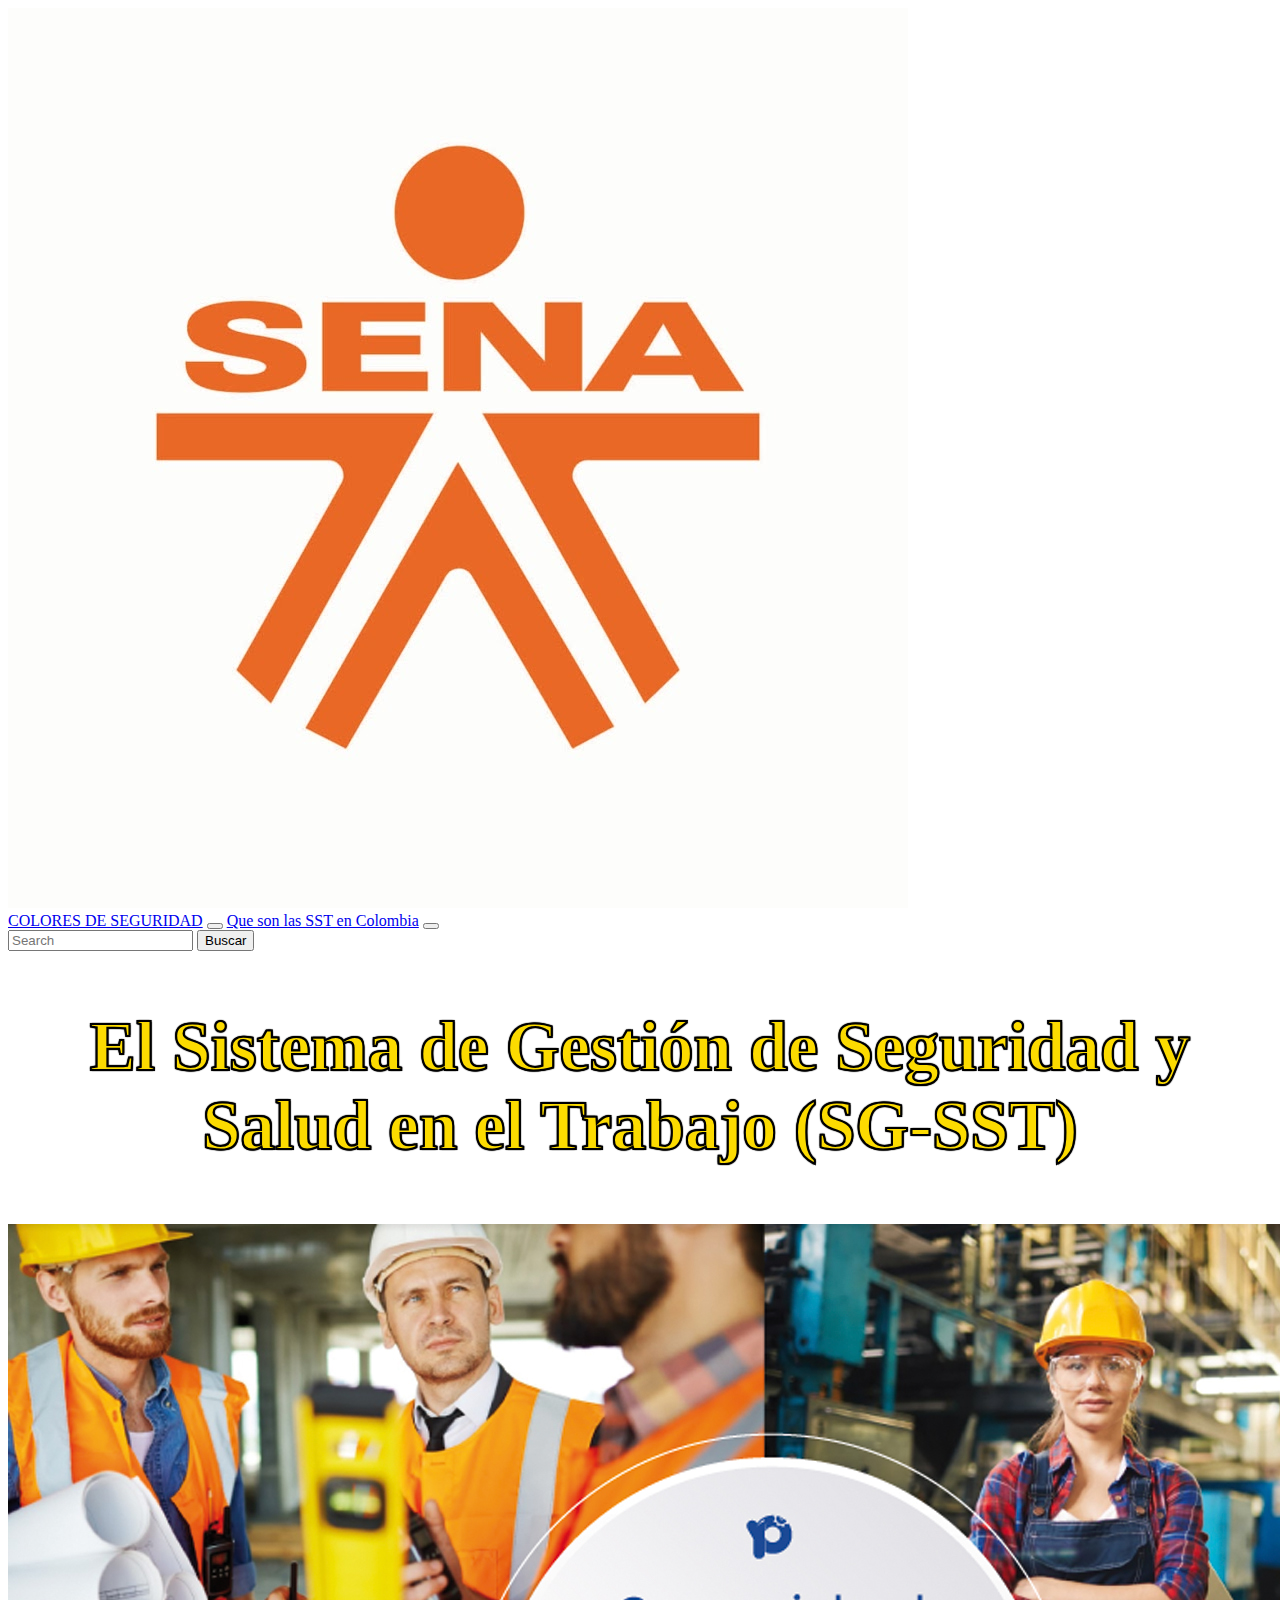
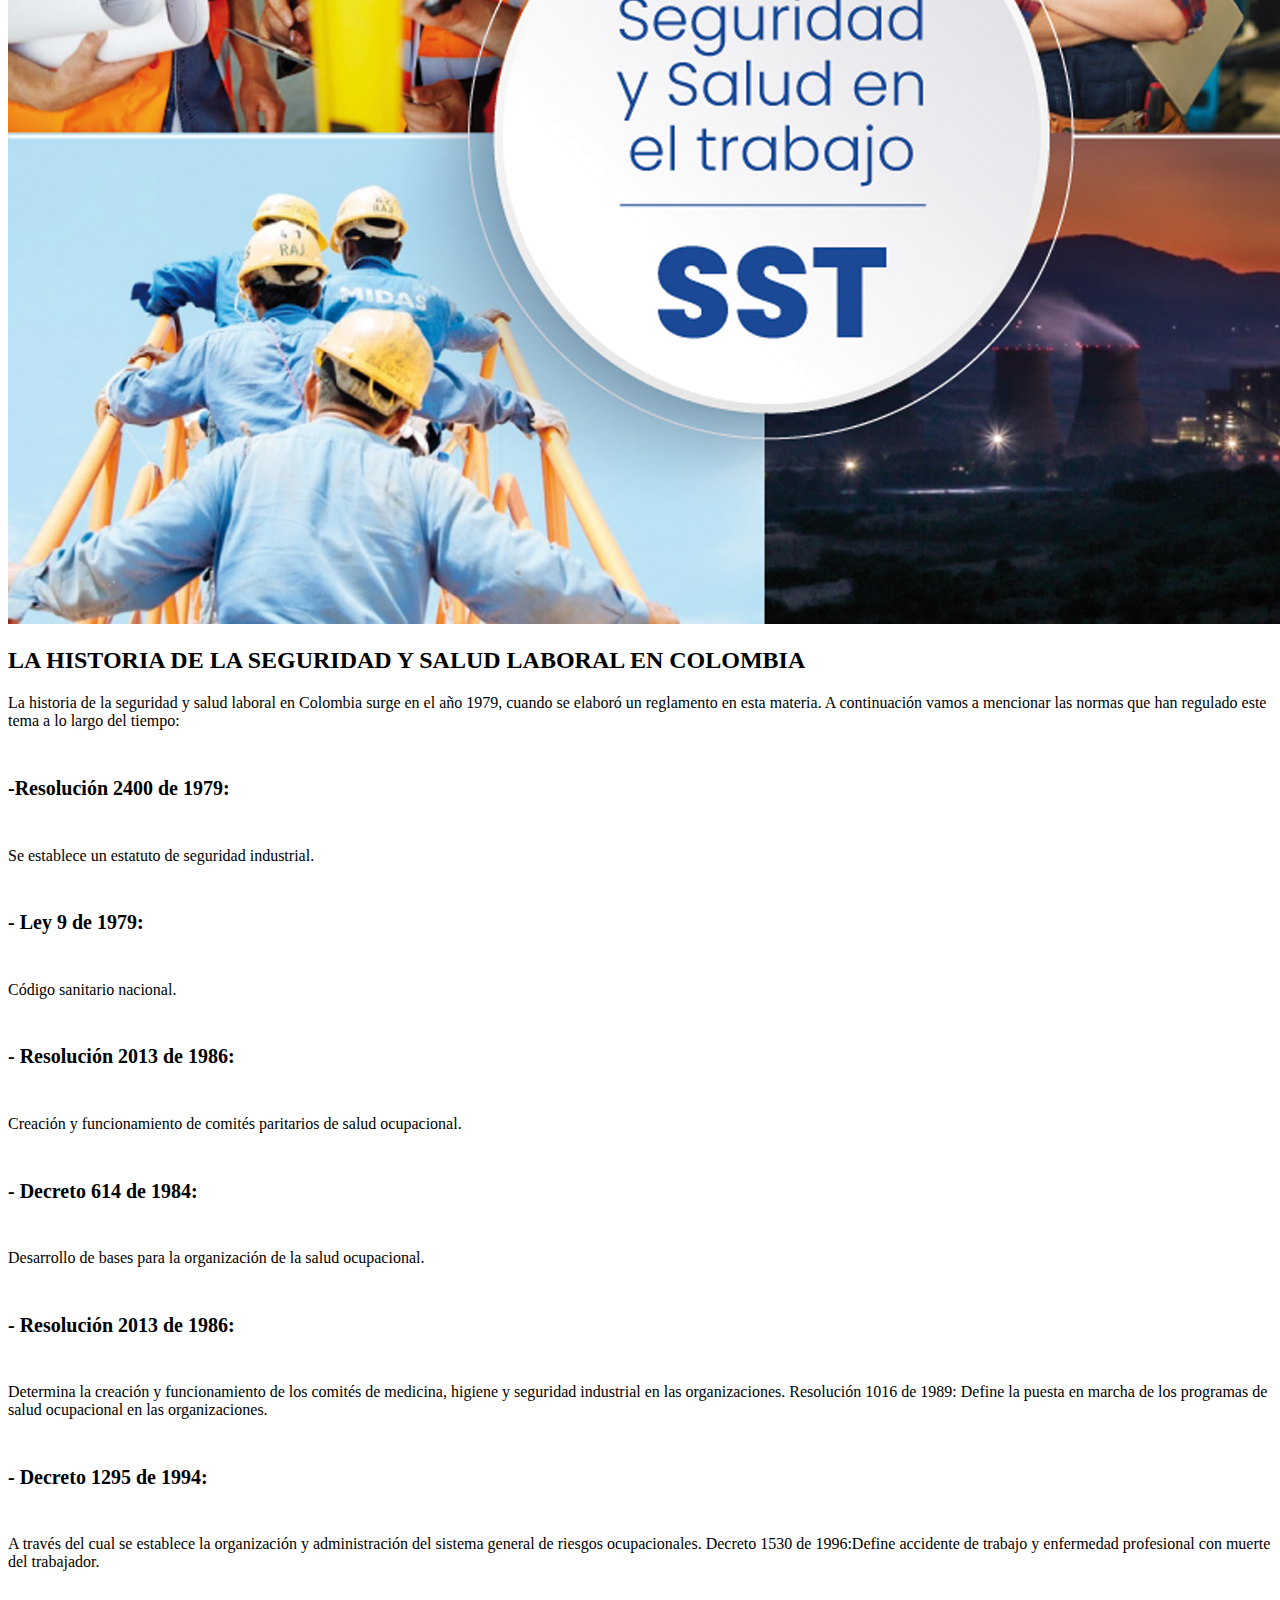
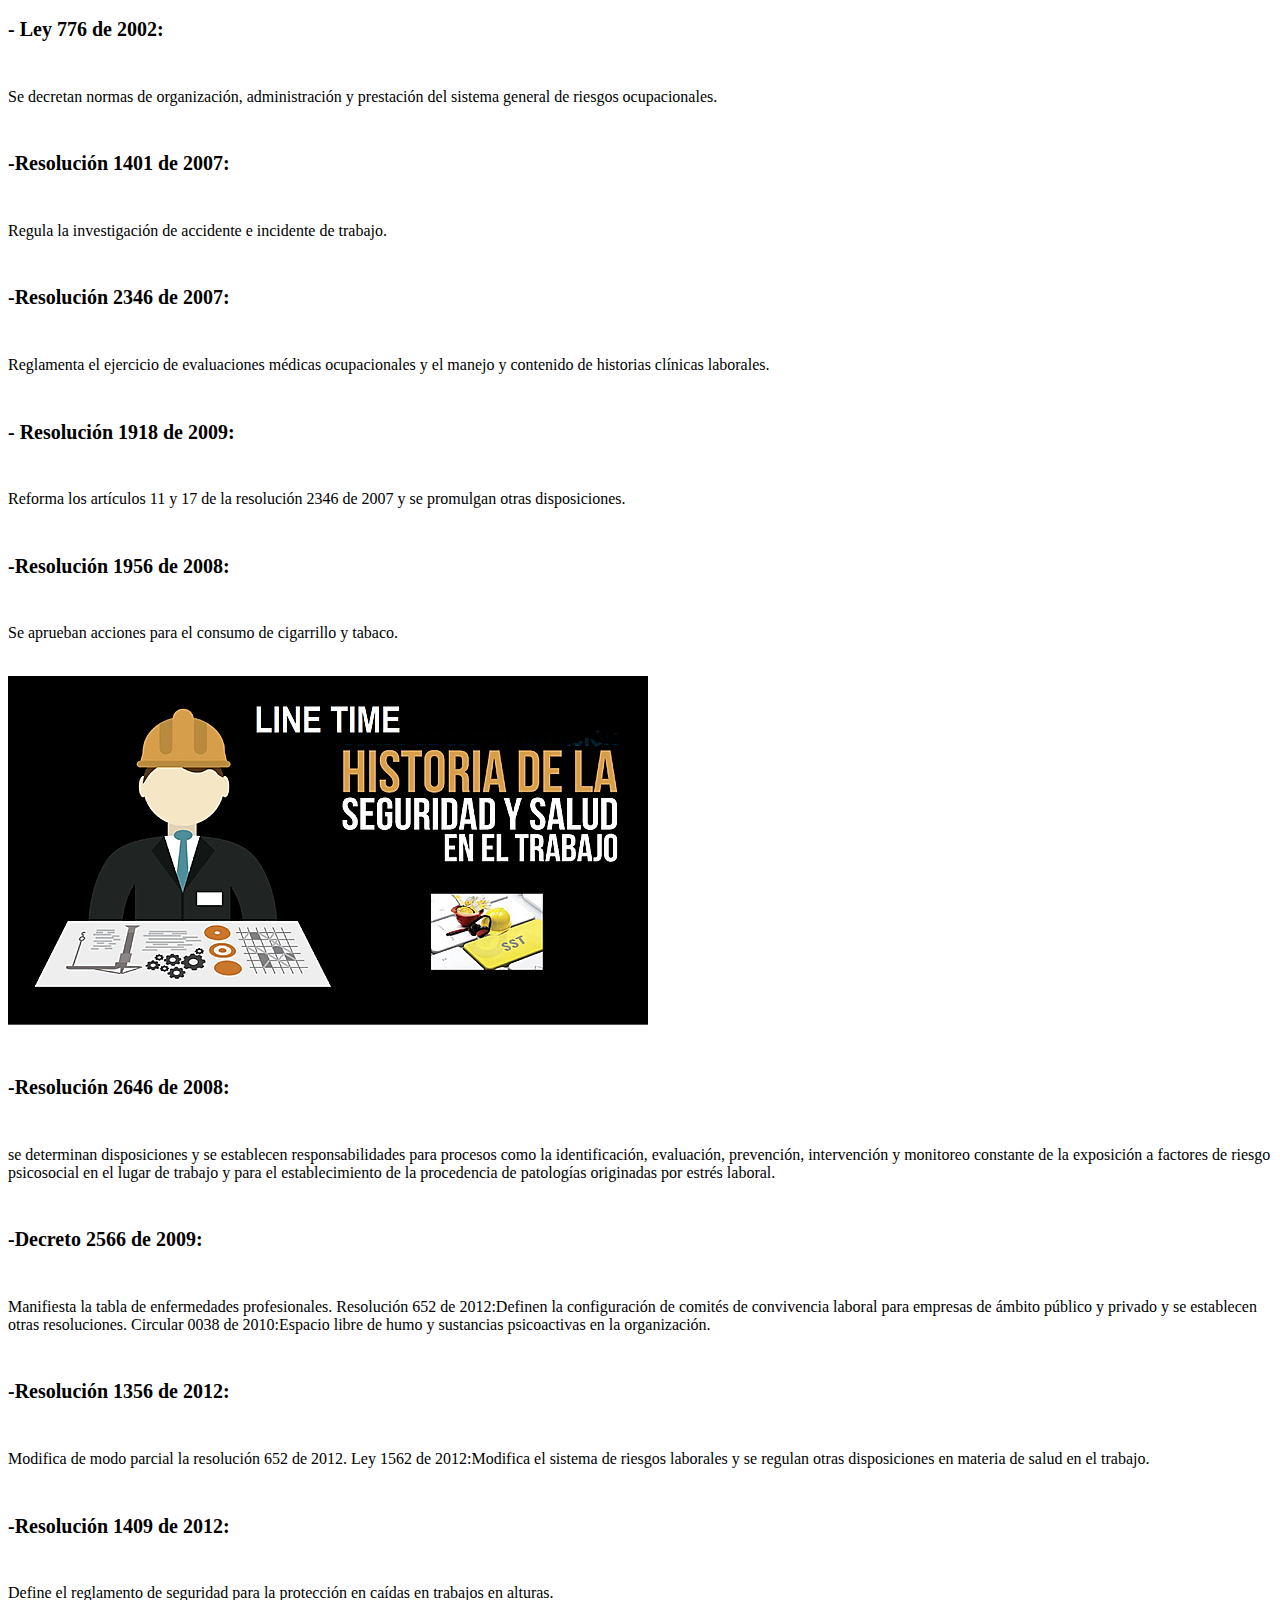
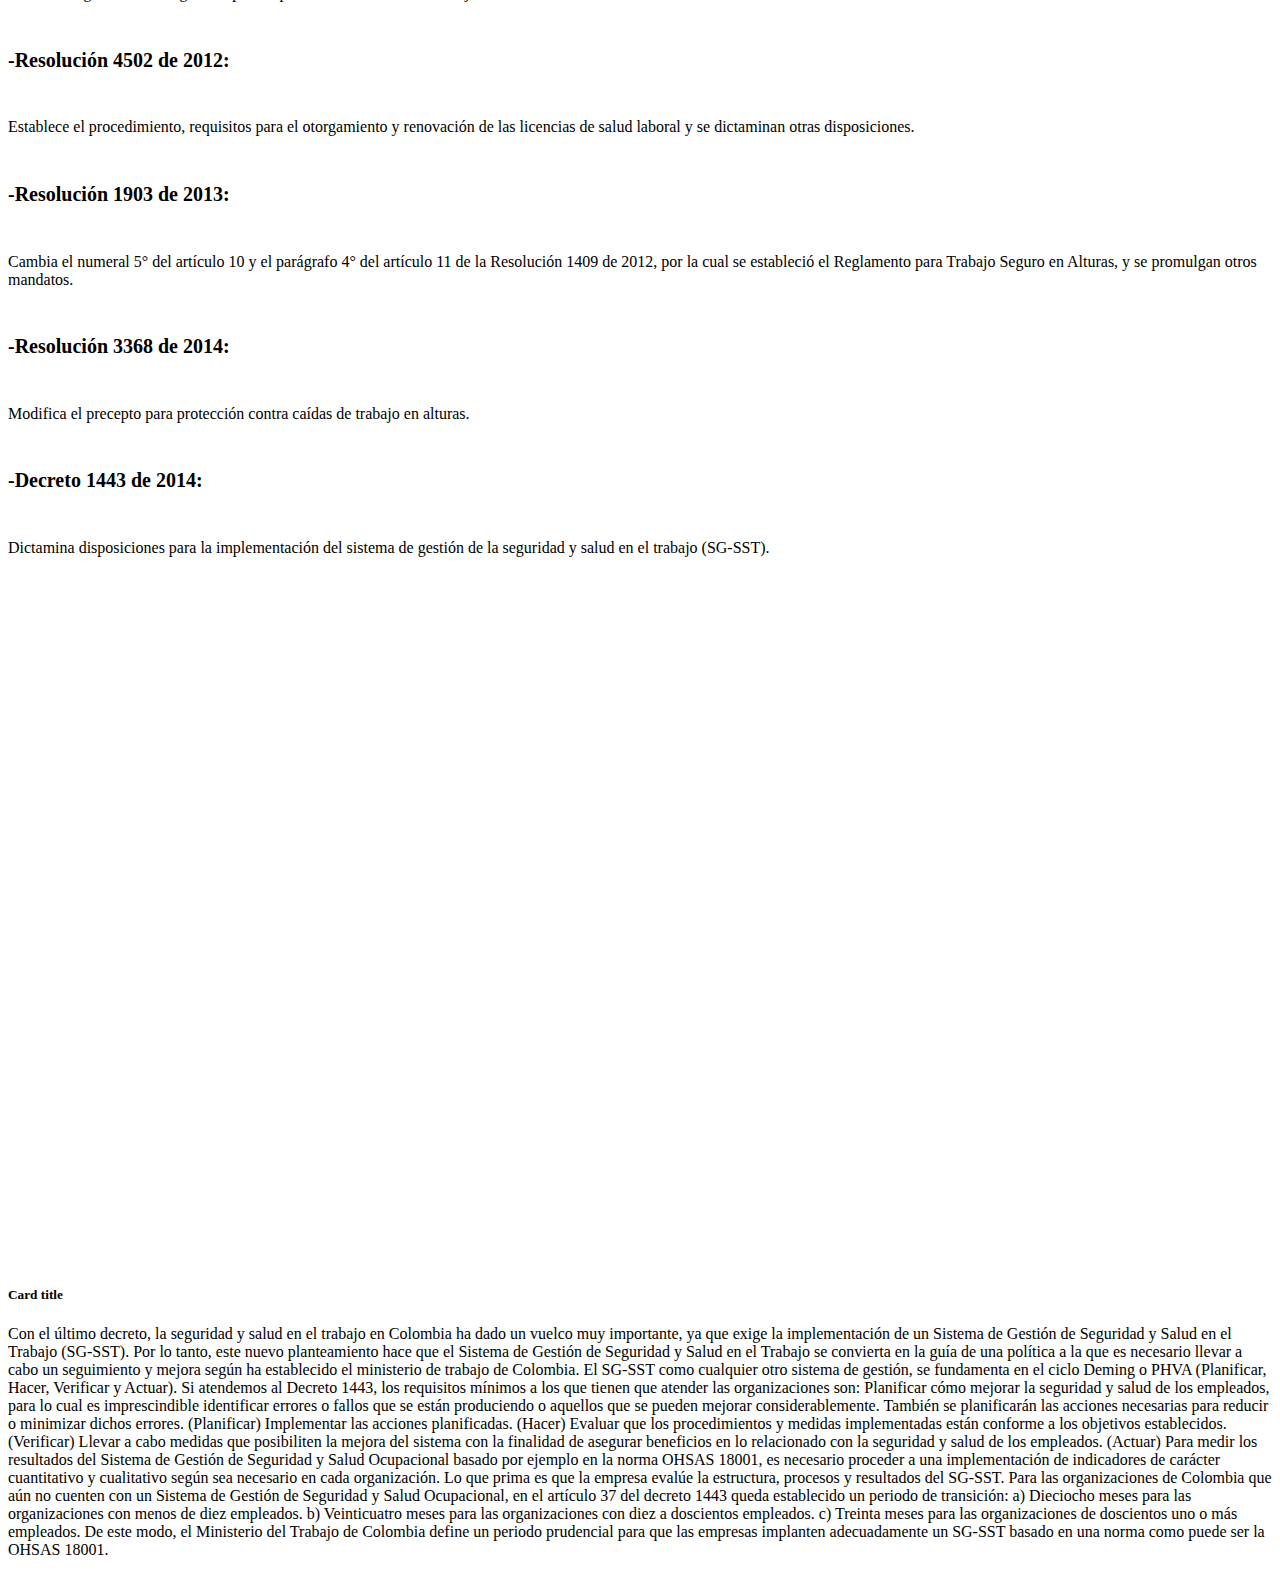
==== index.html @ d96e6778 "transito" ====
<!DOCTYPE html>
<html lang="es">

<head>
    <meta charset="UTF-8">
    <meta http-equiv="X-UA-Compatible" content="IE=edge">
    <meta name="viewport" content="width=device-width, initial-scale=1.0">
    <!-- CSS only -->
    <link href="https://cdn.jsdelivr.net/npm/bootstrap@5.2.2/dist/css/bootstrap.min.css" rel="stylesheet"
        integrity="sha384-Zenh87qX5JnK2Jl0vWa8Ck2rdkQ2Bzep5IDxbcnCeuOxjzrPF/et3URy9Bv1WTRi" crossorigin="anonymous">
    <link rel="stylesheet" href="style.css">
    <title>Document</title>
</head>

<body>
    <div class="container4">
        <nav class="navbar navbar-expand-lg bg-warning text-dark navbar-light">
            <div class="container-fluid">
                <!-- <div class="p-3 mb-8"> -->
                <div class="card" style="width: 5rem;">
                    <img src="./img/sena.jpg" class="card-img-top" alt="...">
                </div>
                <a class="navbar-brand" href="colores.html">COLORES DE SEGURIDAD</a>
                <button class="navbar-toggler" type="button" data-bs-toggle="collapse"
                    data-bs-target="#navbarSupportedContent" aria-controls="navbarSupportedContent"
                    aria-expanded="false" aria-label="Toggle navigation">
                    <span class="navbar-toggler-icon"></span>
                </button>
                <a class="navbar-brand bg" href="sst.html">Que son las SST en Colombia</a>
                <button class="navbar-toggler" type="button" data-bs-toggle="collapse"
                    data-bs-target="#navbarSupportedContent" aria-controls="navbarSupportedContent"
                    aria-expanded="false" aria-label="Toggle navigation">
                    <span class="navbar-toggler-icon"></span>
                </button>

                <form class="d-flex">
                    <input class="form-control me-2" type="search" placeholder="Search" aria-label="Search">
                    <button class="btn btn-outline-success" type="submit">Buscar</button>
                </form>
            </div>
    </div>
    </nav>
    <div class="container bg-light text-dark">
        <div class="container1">
            <h2 class=""> El Sistema de Gestión de Seguridad y Salud en el Trabajo (SG-SST)</h2>
        </div>

        <div class="clearfix">
            <img src="./img/seg.jpg" class="col-md-6 float-md-end mb-3 ms-md-3" alt="...">
            <p class="text-black">
            <h2 class=""> LA HISTORIA DE LA SEGURIDAD Y SALUD LABORAL EN COLOMBIA</h2>
            La historia de la seguridad y salud laboral en Colombia surge en el año 1979, cuando
            se elaboró un reglamento en esta materia. A continuación vamos a mencionar las
            normas que han regulado este tema a lo largo del tiempo:
            </p>
            <h6 class="text-danger " style="font-size: 20px;"> -Resolución 2400 de 1979: </h6>Se establece un
            estatuto de seguridad industrial.
            <h6 class="text-danger" style="font-size: 20px;">- Ley 9 de 1979:</h6> Código sanitario nacional.
            <h6 class="text-danger" style="font-size: 20px;">- Resolución 2013 de 1986:</h6> Creación y
            funcionamiento de comités paritarios de salud
            ocupacional.
            <h6 class="text-danger" style="font-size: 20px;">- Decreto 614 de 1984:</h6> Desarrollo de bases para la
            organización de la salud
            ocupacional.
            <h6 class="text-danger" style="font-size: 20px;">- Resolución 2013 de 1986:</h6> Determina la creación y
            funcionamiento de los comités de
            medicina, higiene y seguridad industrial en las organizaciones.
            Resolución 1016 de 1989: Define la puesta en marcha de los programas de salud
            ocupacional en las organizaciones.
            <h6 class="text-danger" style="font-size: 20px;">- Decreto 1295 de 1994: </h6>A través del cual se
            establece la organización y
            administración del sistema general de riesgos ocupacionales.
            Decreto 1530 de 1996:Define accidente de trabajo y enfermedad profesional con muerte
            del trabajador.
            <h6 class="text-danger" style="font-size: 20px;">- Ley 776 de 2002:</h6> Se decretan normas de
            organización, administración y prestación
            del
            sistema general de riesgos ocupacionales.
            <h6 class="text-danger" style="font-size: 20px;">-Resolución 1401 de 2007:</h6>Regula la investigación
            de accidente e incidente de
            trabajo.
            <h6 class="text-danger" style="font-size: 20px;">-Resolución 2346 de 2007:</h6>Reglamenta el ejercicio
            de evaluaciones médicas
            ocupacionales y el manejo y contenido de historias clínicas laborales.
            <h6 class="text-danger" style="font-size: 20px;">- Resolución 1918 de 2009:</h6>Reforma los artículos 11
            y 17 de la resolución 2346 de
            2007
            y se promulgan otras disposiciones.
            <h6 class="text-danger" style="font-size: 20px;">-Resolución 1956 de 2008: </h6>Se aprueban acciones
            para el consumo de cigarrillo y
            tabaco.<br><br>
            <p class="text-center">
                <img src="./img/lele.png">
            </p>
            <h6 class="text-danger" style="font-size: 20px;">-Resolución 2646 de 2008: </h6>se determinan
            disposiciones y se establecen
            responsabilidades para procesos como la identificación, evaluación, prevención,
            intervención y monitoreo constante de la exposición a factores de riesgo
            psicosocial
            en el lugar de trabajo y para el establecimiento de la procedencia de patologías
            originadas por estrés laboral.
            <h6 class="text-danger" style="font-size: 20px;">-Decreto 2566 de 2009:</h6> Manifiesta la tabla de
            enfermedades profesionales.
            Resolución 652 de 2012:Definen la configuración de comités de convivencia
            laboral
            para empresas de ámbito público y privado y se establecen otras resoluciones.
            Circular 0038 de 2010:Espacio libre de humo y sustancias psicoactivas en la
            organización.
            <h6 class="text-danger" style="font-size: 20px;">-Resolución 1356 de 2012:</h6>Modifica de modo parcial
            la resolución 652 de 2012.
            Ley 1562 de 2012:Modifica el sistema de riesgos laborales y se regulan otras
            disposiciones en materia de salud en el trabajo.
            <h6 class="text-danger" style="font-size: 20px;">-Resolución 1409 de 2012:</h6>Define el reglamento de
            seguridad para la protección en
            caídas en trabajos en alturas.
            <h6 class="text-danger" style="font-size: 20px;">-Resolución 4502 de 2012:</h6> Establece el
            procedimiento, requisitos para el
            otorgamiento
            y renovación de las licencias de salud laboral y se dictaminan otras
            disposiciones.
            <h6 class="text-danger" style="font-size: 20px;">-Resolución 1903 de 2013:</h6>Cambia el numeral 5° del
            artículo 10 y el parágrafo 4°
            del
            artículo 11 de la Resolución 1409 de 2012, por la cual se estableció el
            Reglamento
            para Trabajo Seguro en Alturas, y se promulgan otros mandatos.
            <h6 class="text-danger" style="font-size: 20px;">-Resolución 3368 de 2014:</h6>Modifica el precepto para
            protección contra caídas de
            trabajo en alturas.
            <h6 class="text-danger" style="font-size: 20px;">-Decreto 1443 de 2014:</h6> Dictamina disposiciones
            para la implementación del
            sistema de
            gestión de la seguridad y salud en el trabajo (SG-SST).
            </p>
        </div>
        <div class="card mb-3">
            <iframe width="1223" height="688" src="https://www.youtube.com/embed/Axtyg1NqQ50" title="Vídeotutorial: Historia de la seguridad y salud en el trabajo en Colombia." frameborder="0" allow="accelerometer; autoplay; clipboard-write; encrypted-media; gyroscope; picture-in-picture" allowfullscreen></iframe> 
            <div class="card-body">
                <h5 class="card-title">Card title</h5>
                <p class="card-text">Con el último decreto, la seguridad y salud en el trabajo en Colombia ha dado
                    un vuelco muy importante, ya que exige la implementación de un Sistema de Gestión de Seguridad y
                    Salud en el Trabajo (SG-SST). Por lo tanto, este nuevo planteamiento hace que el Sistema de
                    Gestión de Seguridad y Salud en el Trabajo se convierta en la guía de una política a la que es
                    necesario llevar a cabo un seguimiento y mejora según ha establecido el ministerio de trabajo de
                    Colombia.

                    El SG-SST como cualquier otro sistema de gestión, se fundamenta en el ciclo Deming o PHVA
                    (Planificar, Hacer, Verificar y Actuar). Si atendemos al Decreto 1443, los requisitos mínimos a
                    los que tienen que atender las organizaciones son:

                    Planificar cómo mejorar la seguridad y salud de los empleados, para lo cual es imprescindible
                    identificar errores o fallos que se están produciendo o aquellos que se pueden mejorar
                    considerablemente. También se planificarán las acciones necesarias para reducir o minimizar
                    dichos errores. (Planificar)
                    Implementar las acciones planificadas. (Hacer)
                    Evaluar que los procedimientos y medidas implementadas están conforme a los objetivos
                    establecidos. (Verificar)
                    Llevar a cabo medidas que posibiliten la mejora del sistema con la finalidad de asegurar
                    beneficios en lo relacionado con la seguridad y salud de los empleados. (Actuar)
                    Para medir los resultados del Sistema de Gestión de Seguridad y Salud Ocupacional basado por
                    ejemplo en la norma OHSAS 18001, es necesario proceder a una implementación de indicadores de
                    carácter cuantitativo y cualitativo según sea necesario en cada organización. Lo que prima es
                    que la empresa evalúe la estructura, procesos y resultados del SG-SST.

                    Para las organizaciones de Colombia que aún no cuenten con un Sistema de Gestión de Seguridad y
                    Salud Ocupacional, en el artículo 37 del decreto 1443 queda establecido un periodo de
                    transición:

                    a) Dieciocho meses para las organizaciones con menos de diez empleados.
                    b) Veinticuatro meses para las organizaciones con diez a doscientos empleados.
                    c) Treinta meses para las organizaciones de doscientos uno o más empleados.
                    De este modo, el Ministerio del Trabajo de Colombia define un periodo prudencial para que las
                    empresas implanten adecuadamente un SG-SST basado en una norma como puede ser la OHSAS 18001.
                </p>
                <p class="card-text"></p>
            </div>
        </div>

    </div>
 

    <!-- JavaScript Bundle with Popper -->
    <script src="https://cdn.jsdelivr.net/npm/bootstrap@5.2.2/dist/js/bootstrap.bundle.min.js"
        integrity="sha384-OERcA2EqjJCMA+/3y+gxIOqMEjwtxJY7qPCqsdltbNJuaOe923+mo//f6V8Qbsw3"
        crossorigin="anonymous"></script>
</body>

</html>
---- style.css ----
.container1{
    text-align: center;
    color: #FCDB00;
    font-family: impact;
    font-size: 46px;
    text-shadow: -1px -1px 1px #000, 1px 1px 1px #000, -1px 1px 1px #000, 1px -1px 1px #000;
    -webkit-text-fill-color: #FCDB00;
    -webkit-text-stroke: 2px black; 
}
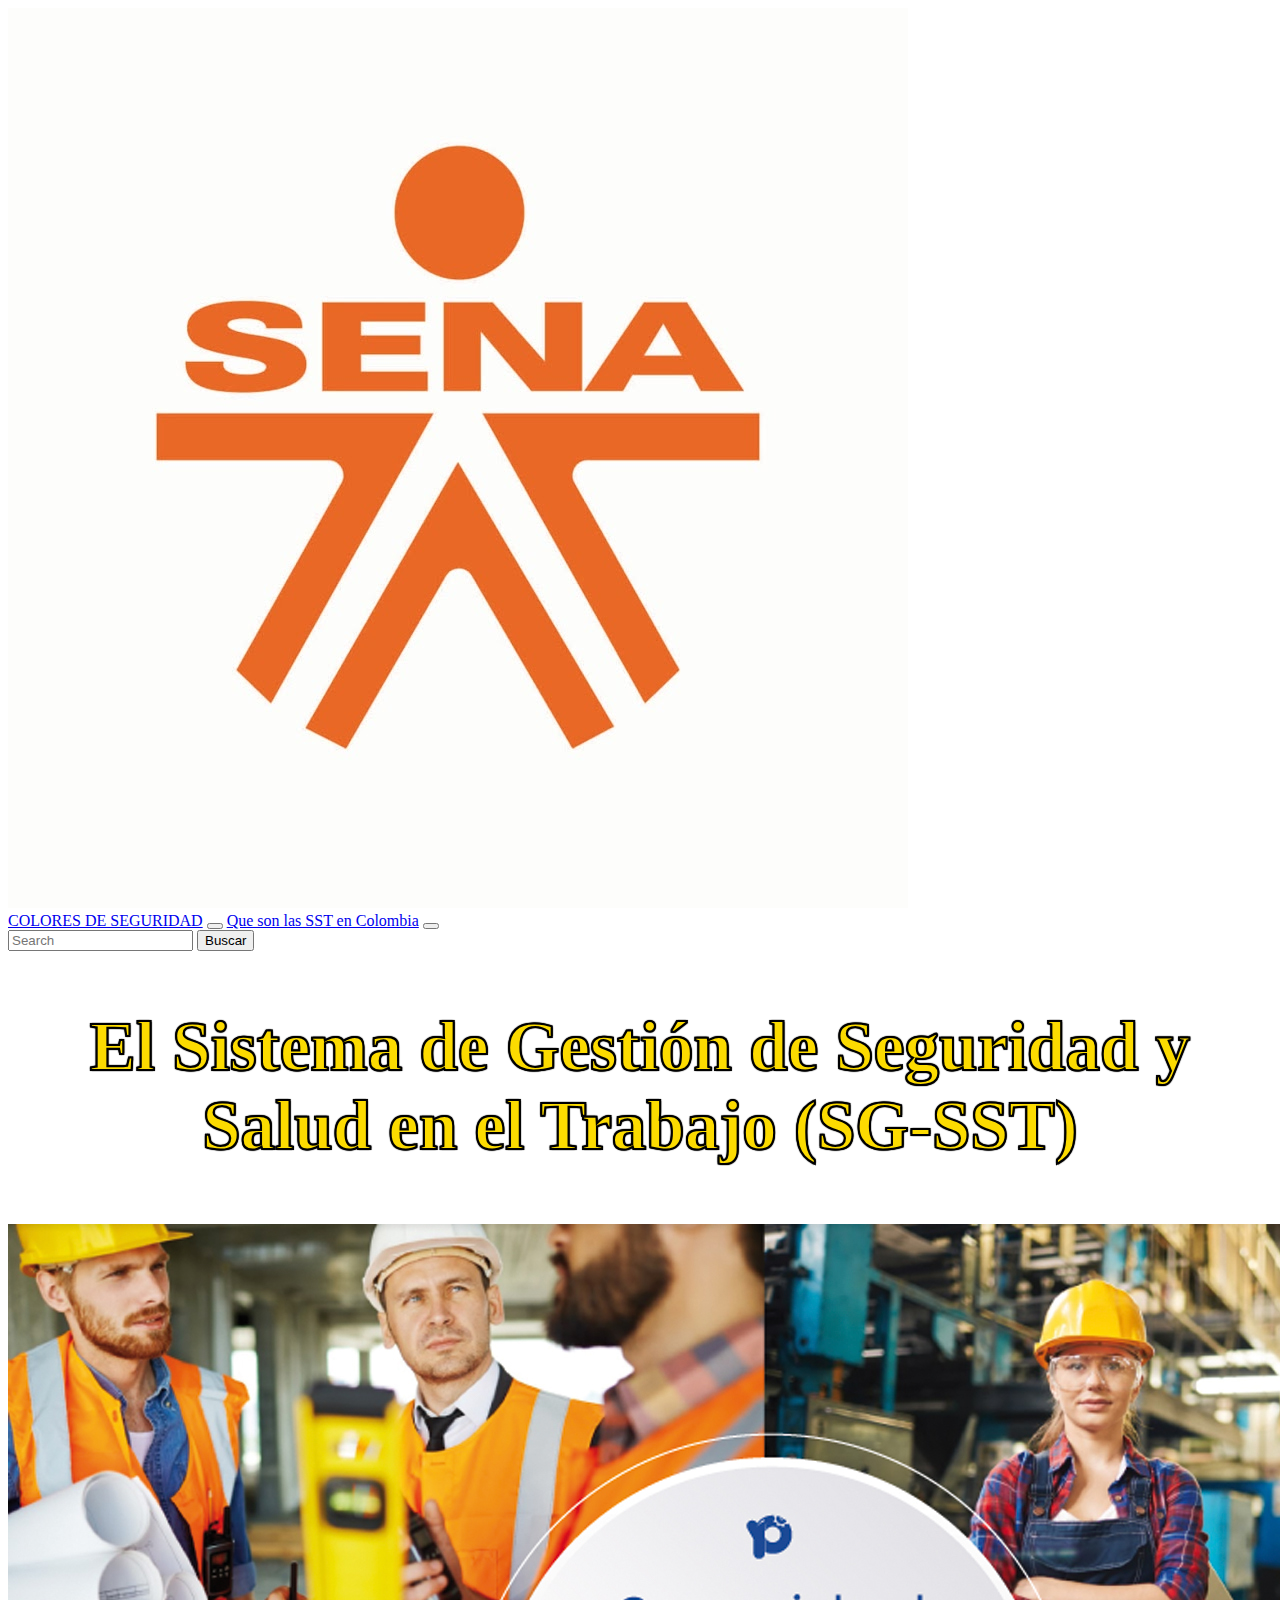
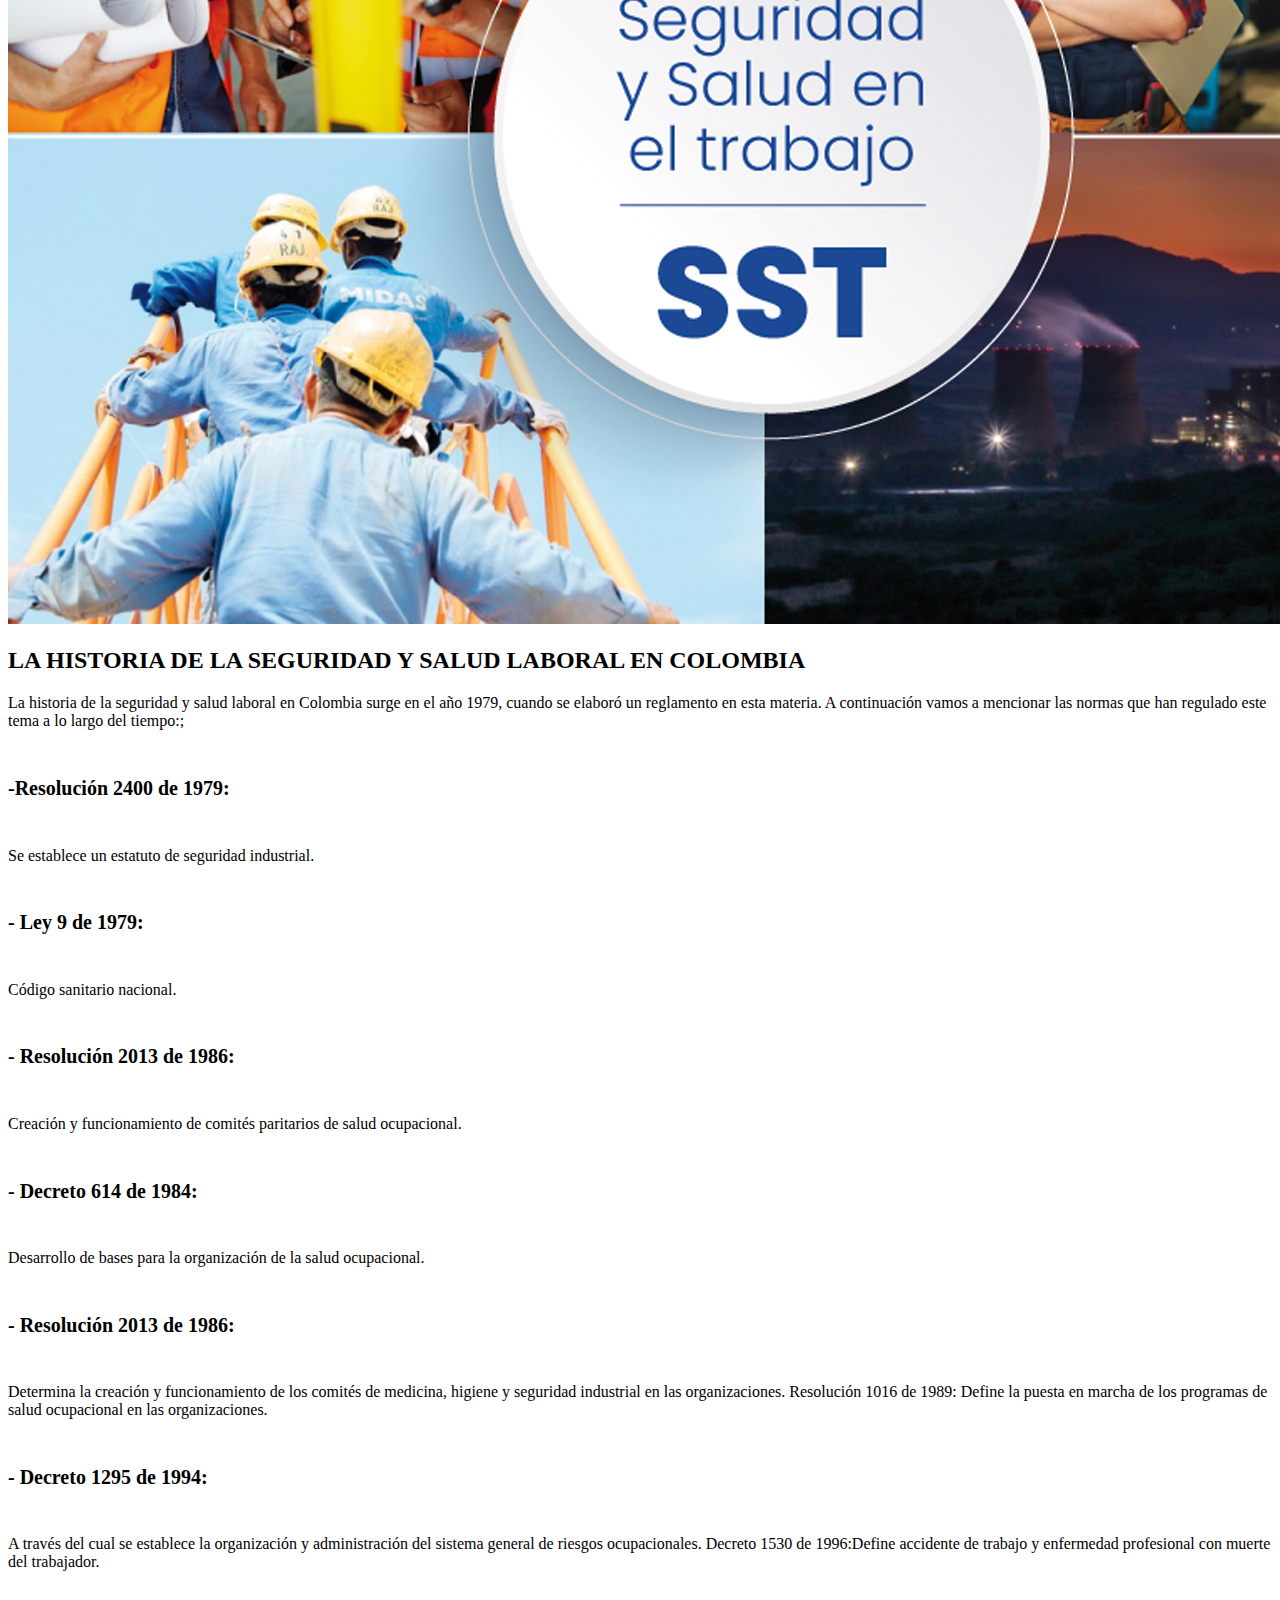
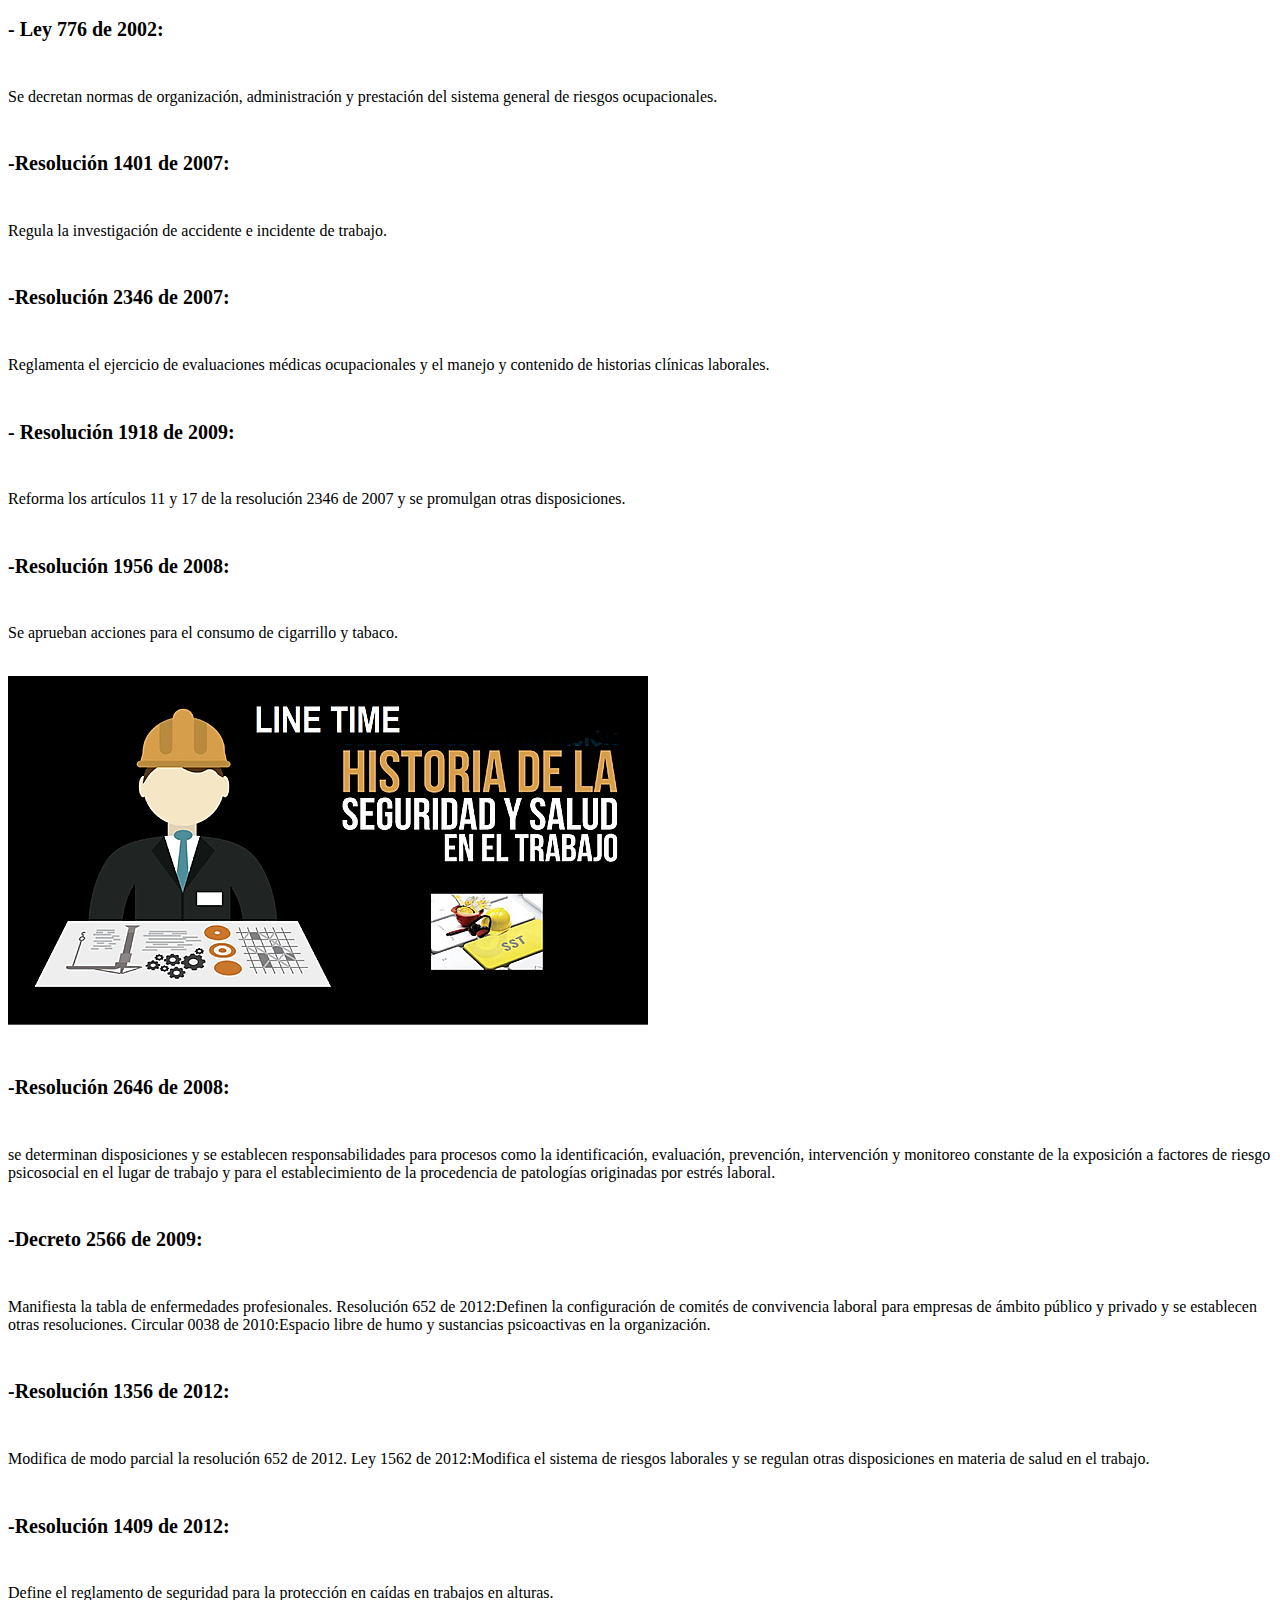
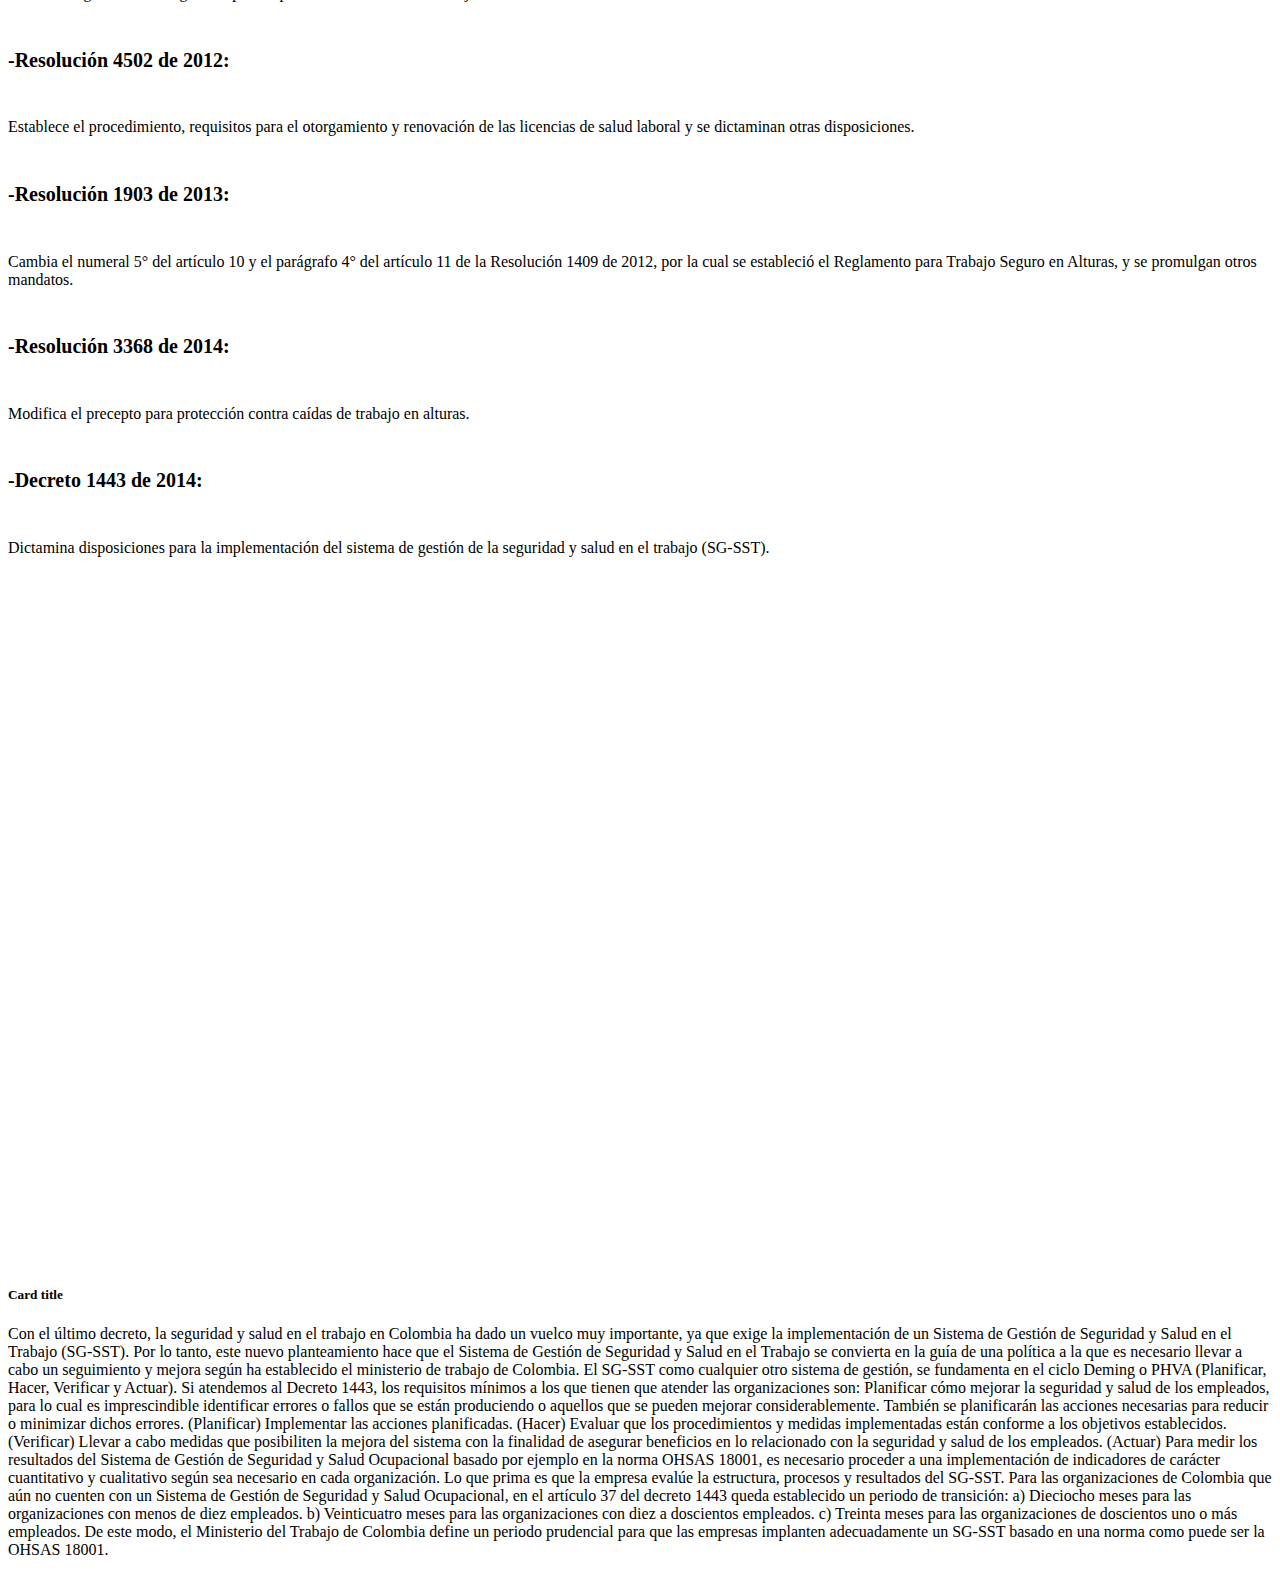
==== commit 5ae39394: "mensaje" ====
--- a/index.html
+++ b/index.html
@@ -51,7 +51,7 @@
             <h2 class=""> LA HISTORIA DE LA SEGURIDAD Y SALUD LABORAL EN COLOMBIA</h2>
             La historia de la seguridad y salud laboral en Colombia surge en el año 1979, cuando
             se elaboró un reglamento en esta materia. A continuación vamos a mencionar las
-            normas que han regulado este tema a lo largo del tiempo:
+            normas que han regulado este tema a lo largo del tiempo:;
             </p>
             <h6 class="text-danger " style="font-size: 20px;"> -Resolución 2400 de 1979: </h6>Se establece un
             estatuto de seguridad industrial.
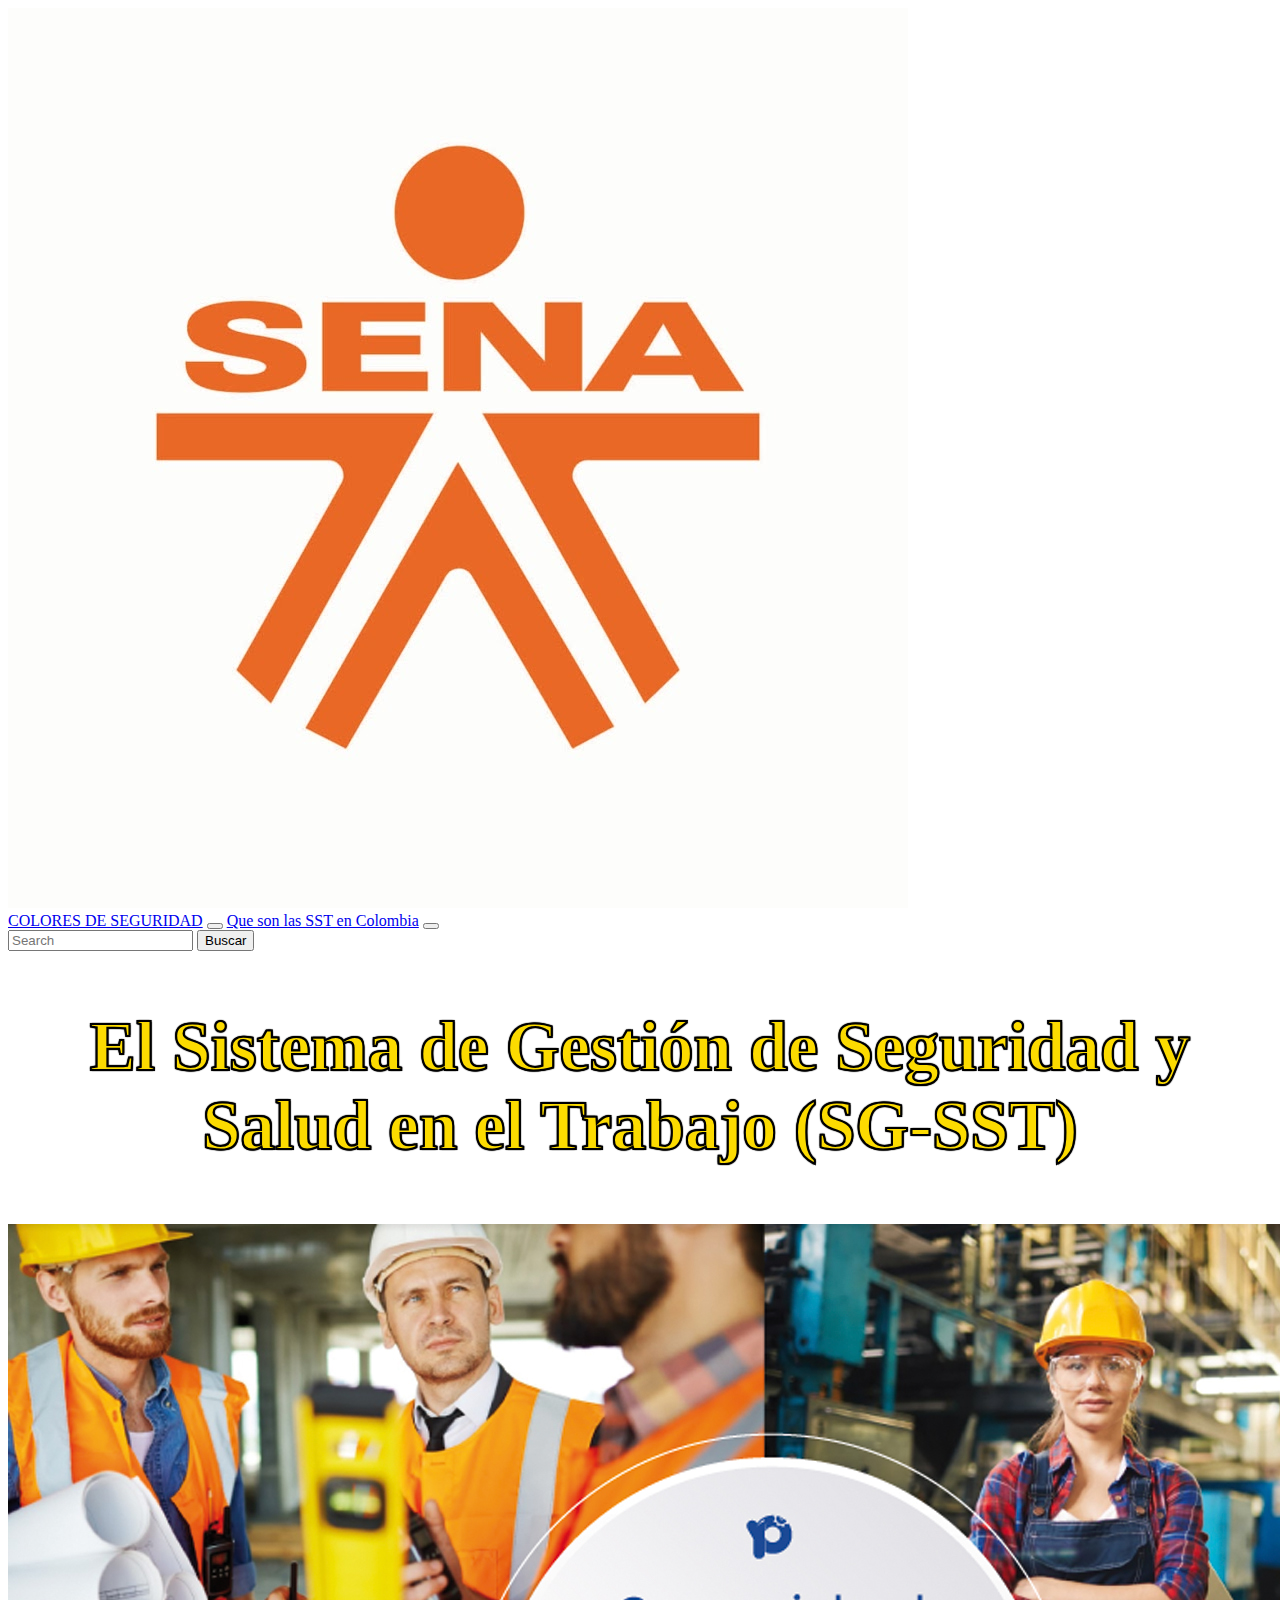
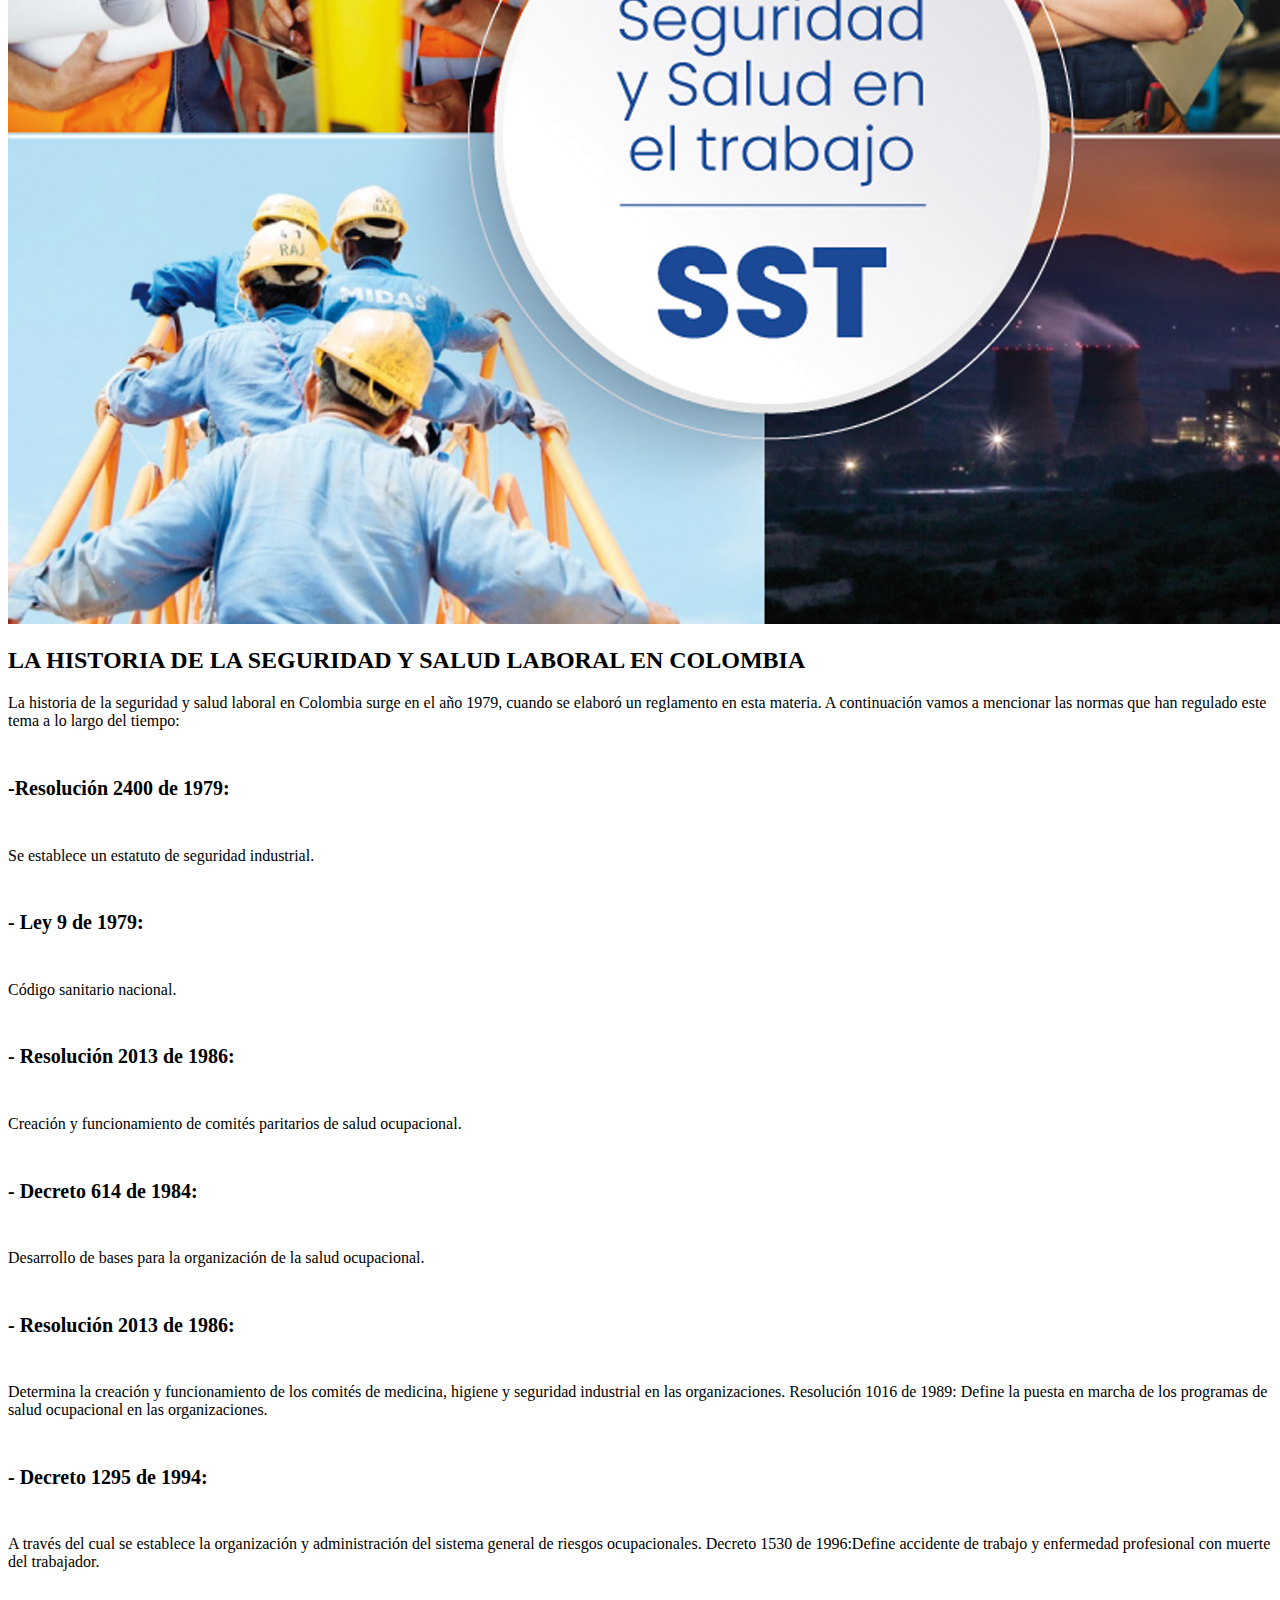
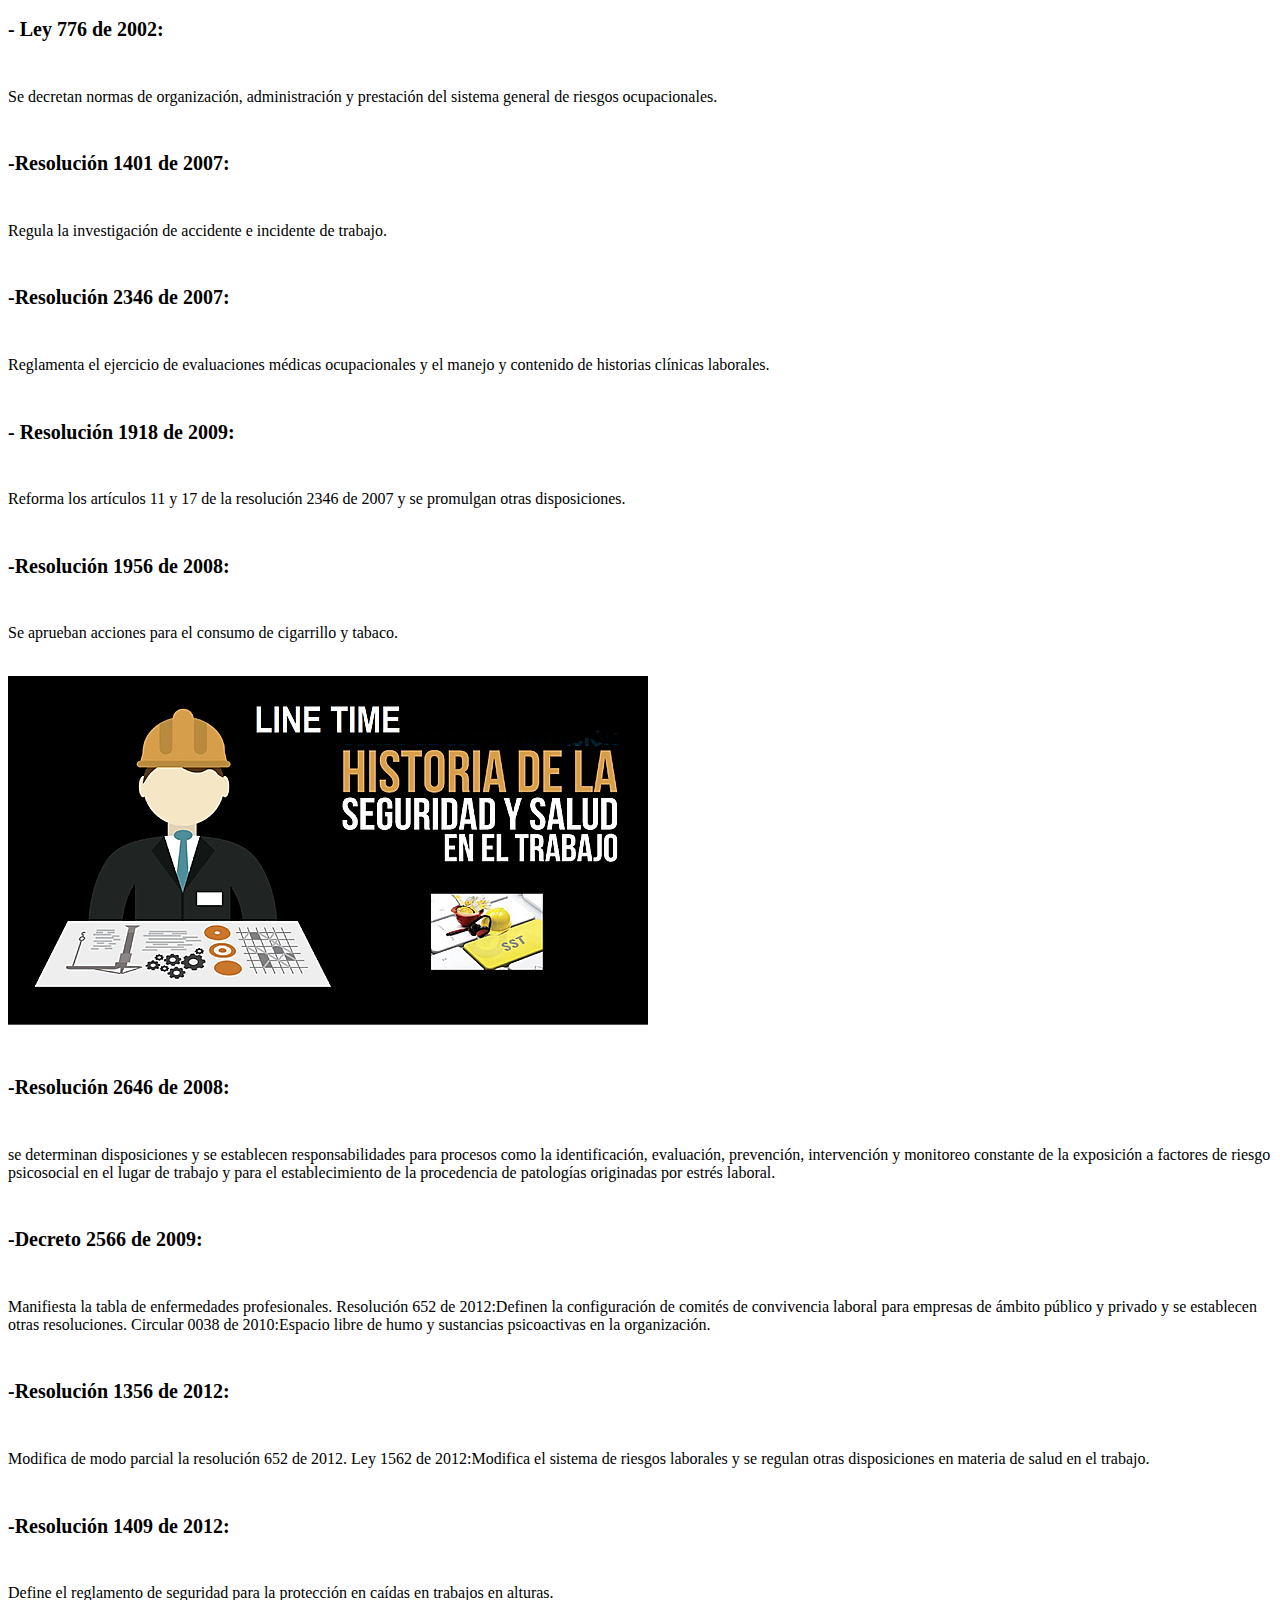
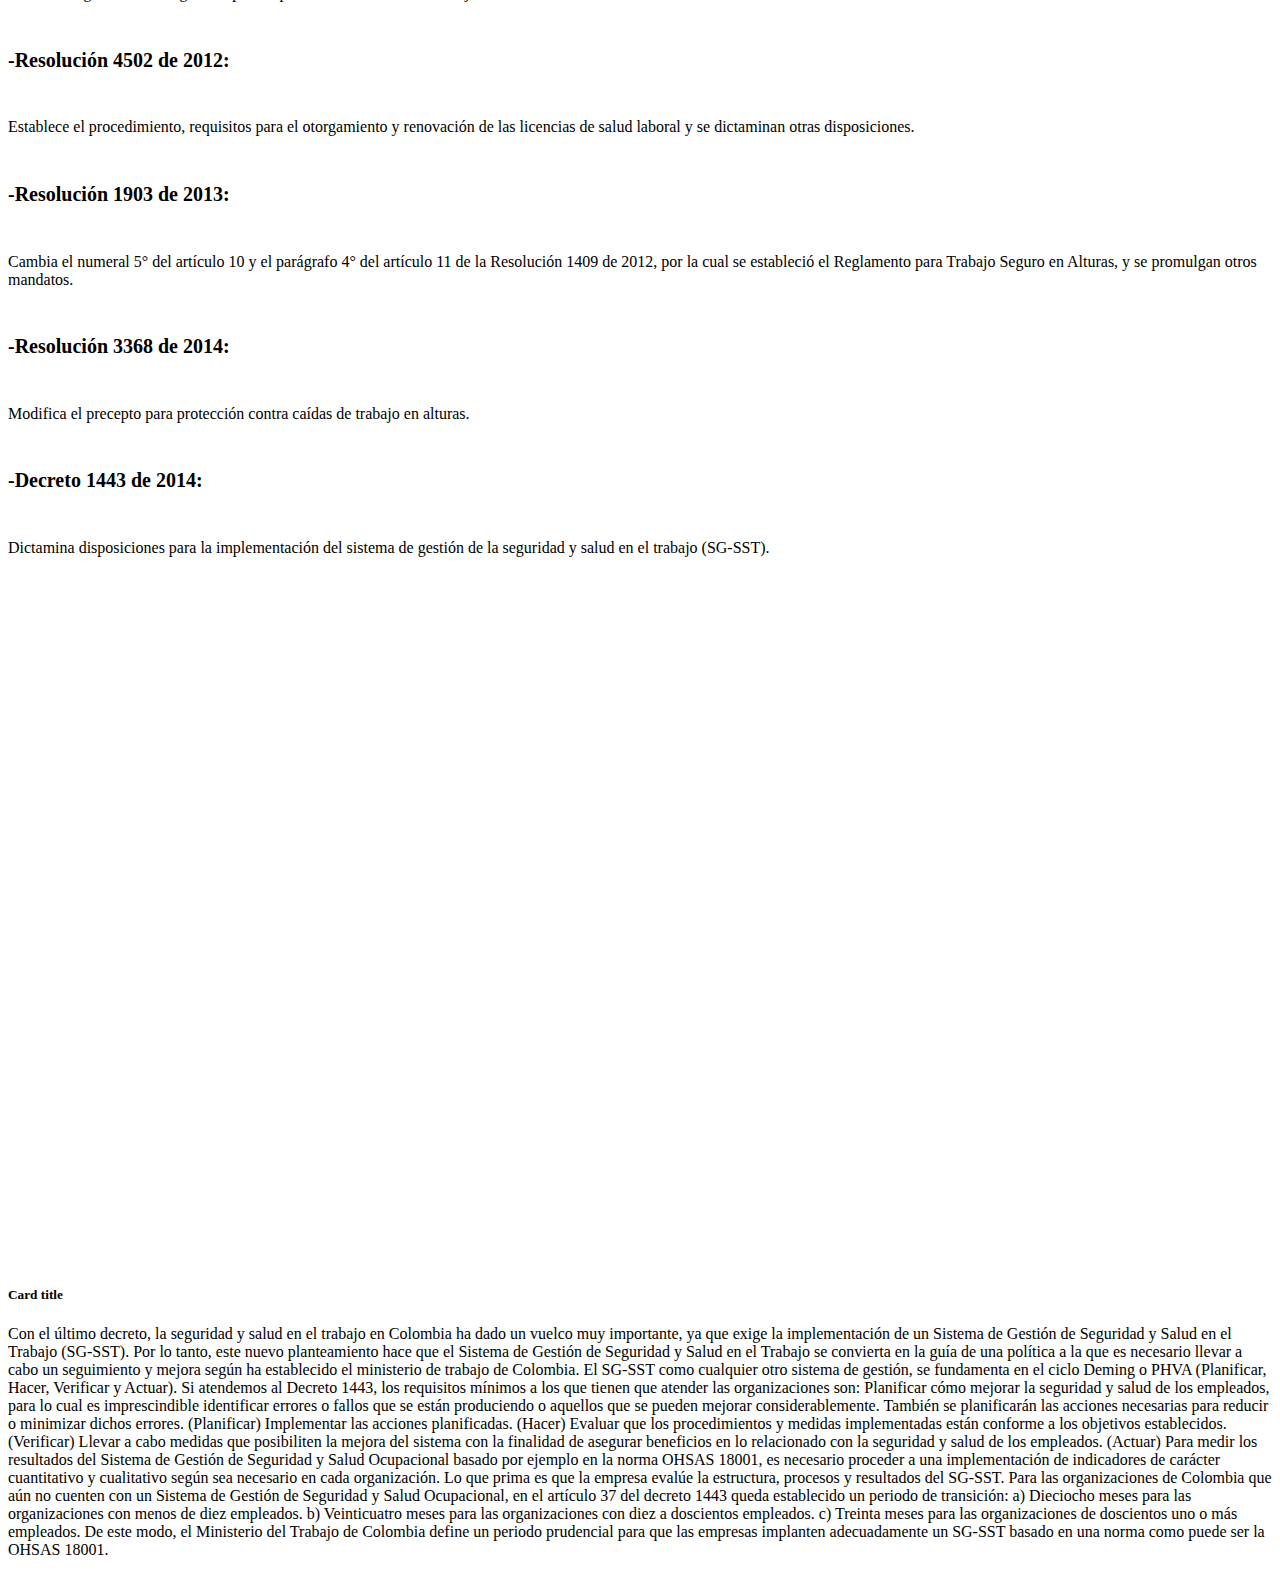
==== commit cad8cd96: "cambios" ====
--- a/index.html
+++ b/index.html
@@ -51,7 +51,7 @@
             <h2 class=""> LA HISTORIA DE LA SEGURIDAD Y SALUD LABORAL EN COLOMBIA</h2>
             La historia de la seguridad y salud laboral en Colombia surge en el año 1979, cuando
             se elaboró un reglamento en esta materia. A continuación vamos a mencionar las
-            normas que han regulado este tema a lo largo del tiempo:;
+            normas que han regulado este tema a lo largo del tiempo:
             </p>
             <h6 class="text-danger " style="font-size: 20px;"> -Resolución 2400 de 1979: </h6>Se establece un
             estatuto de seguridad industrial.
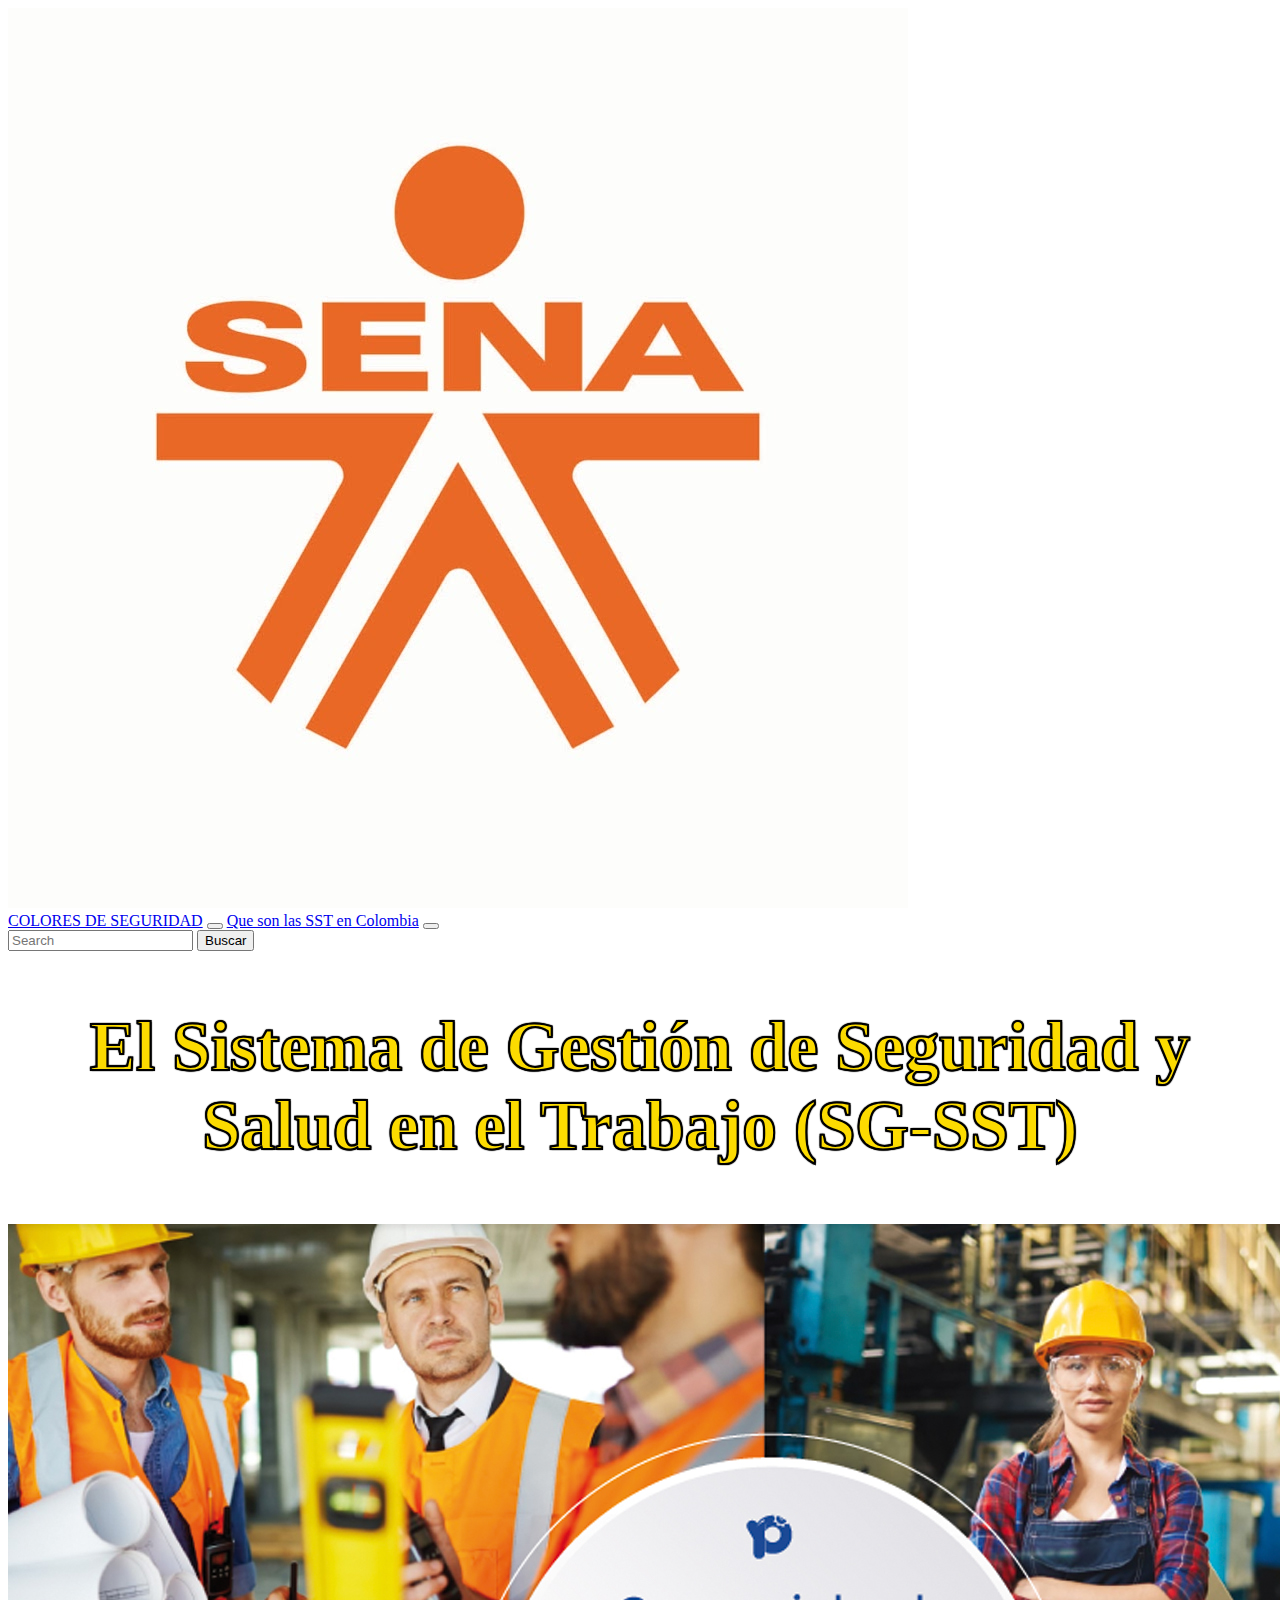
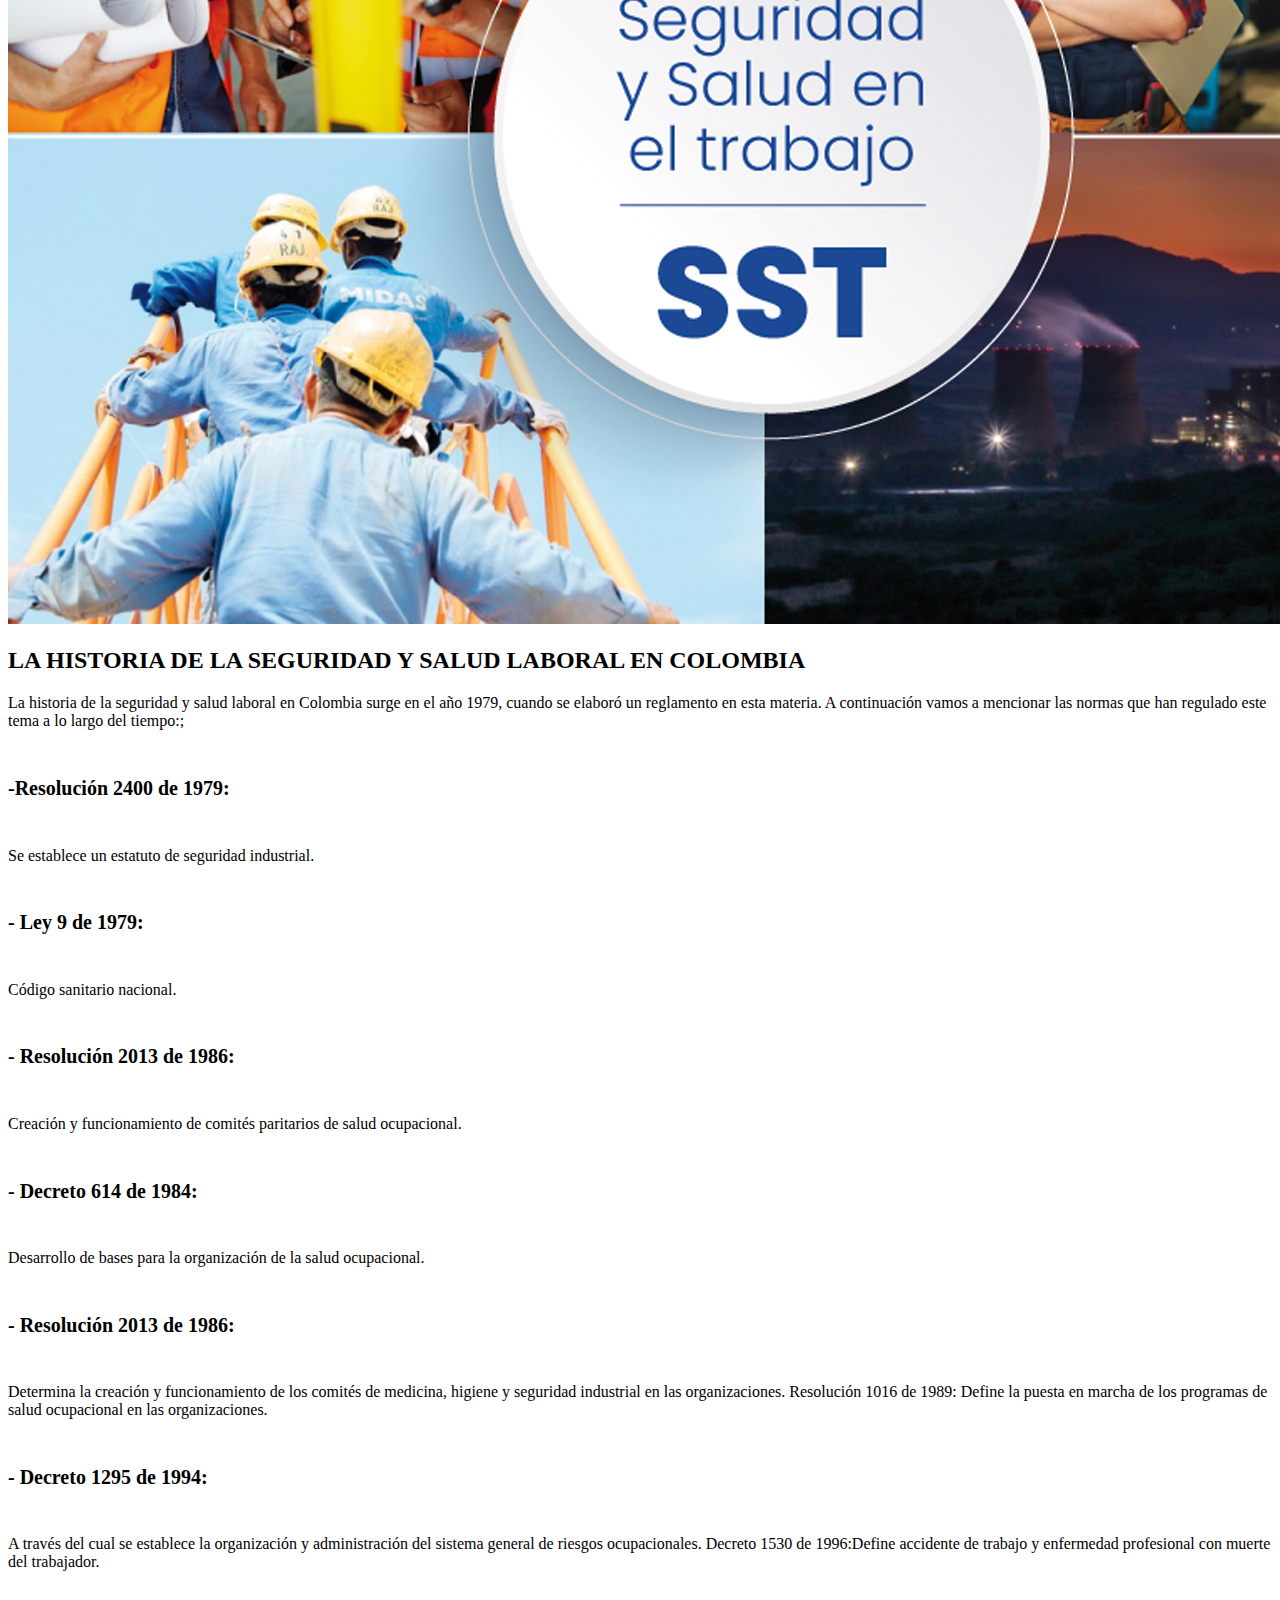
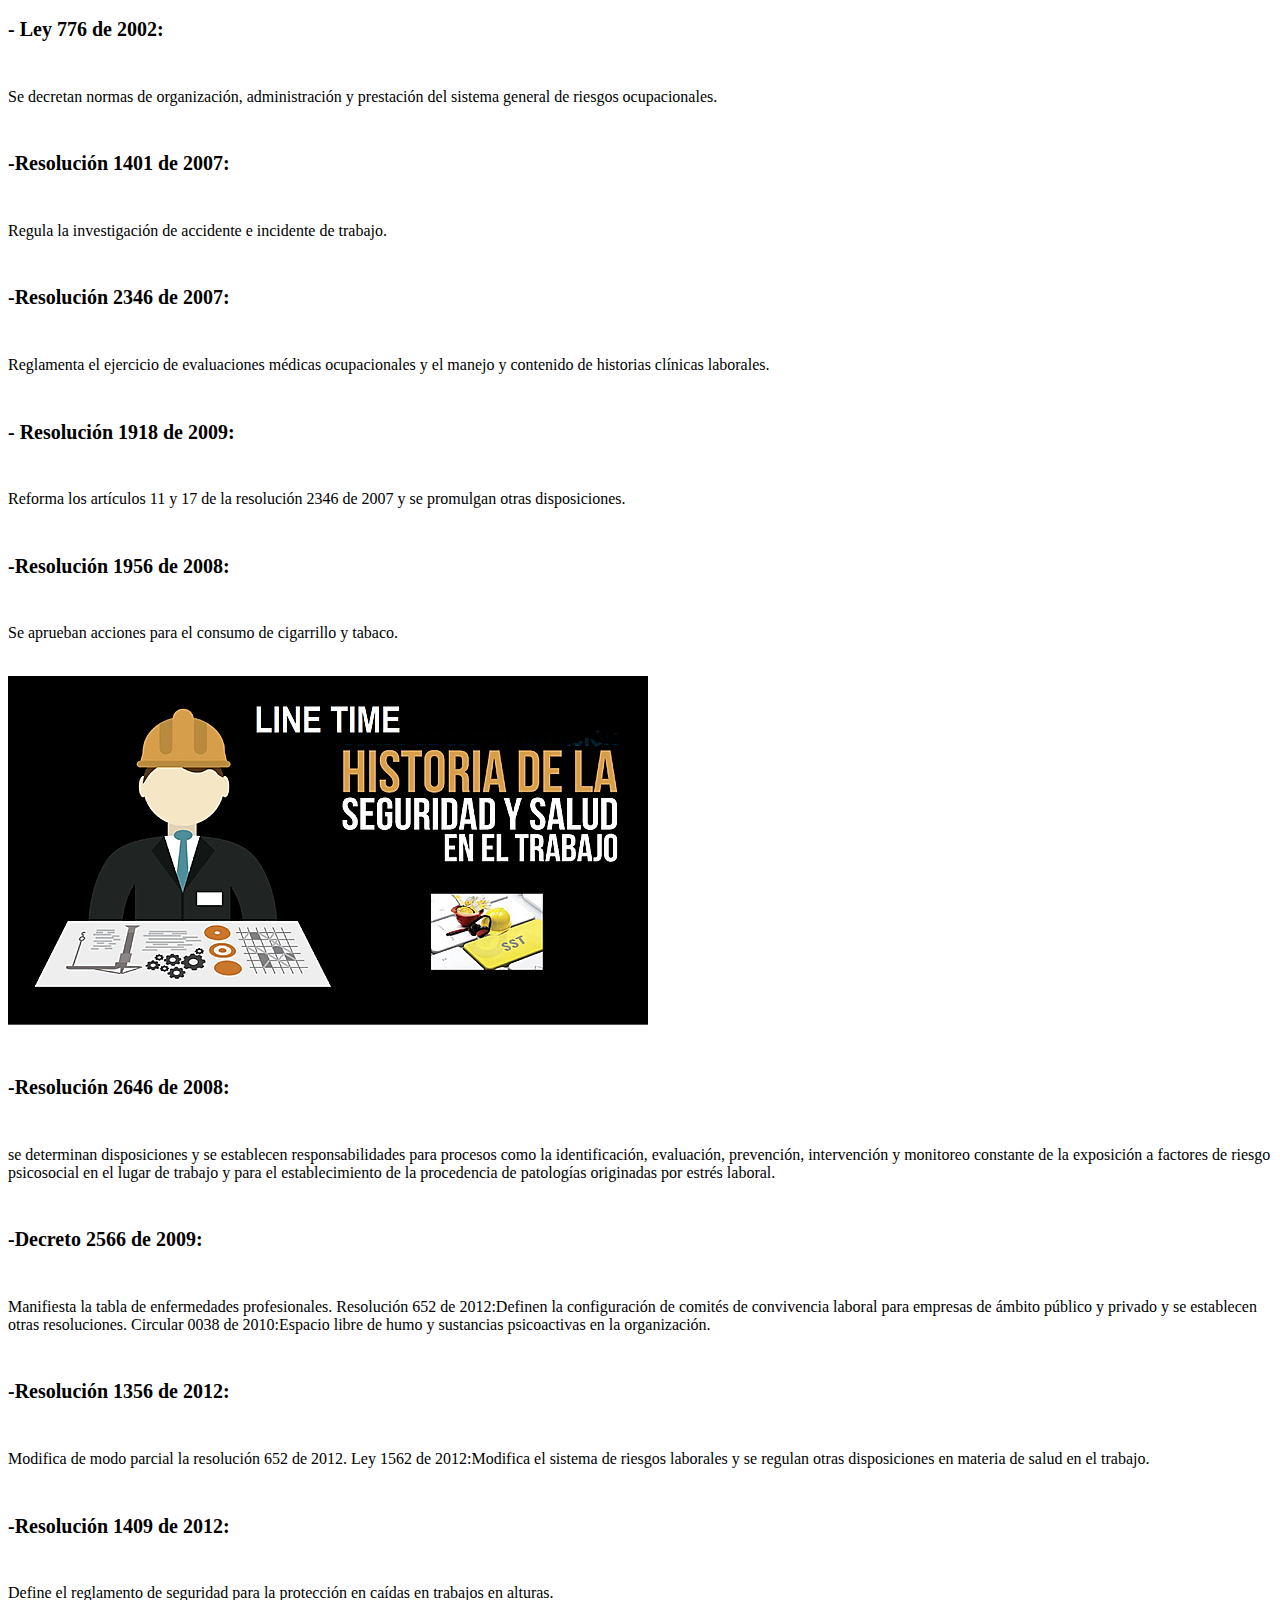
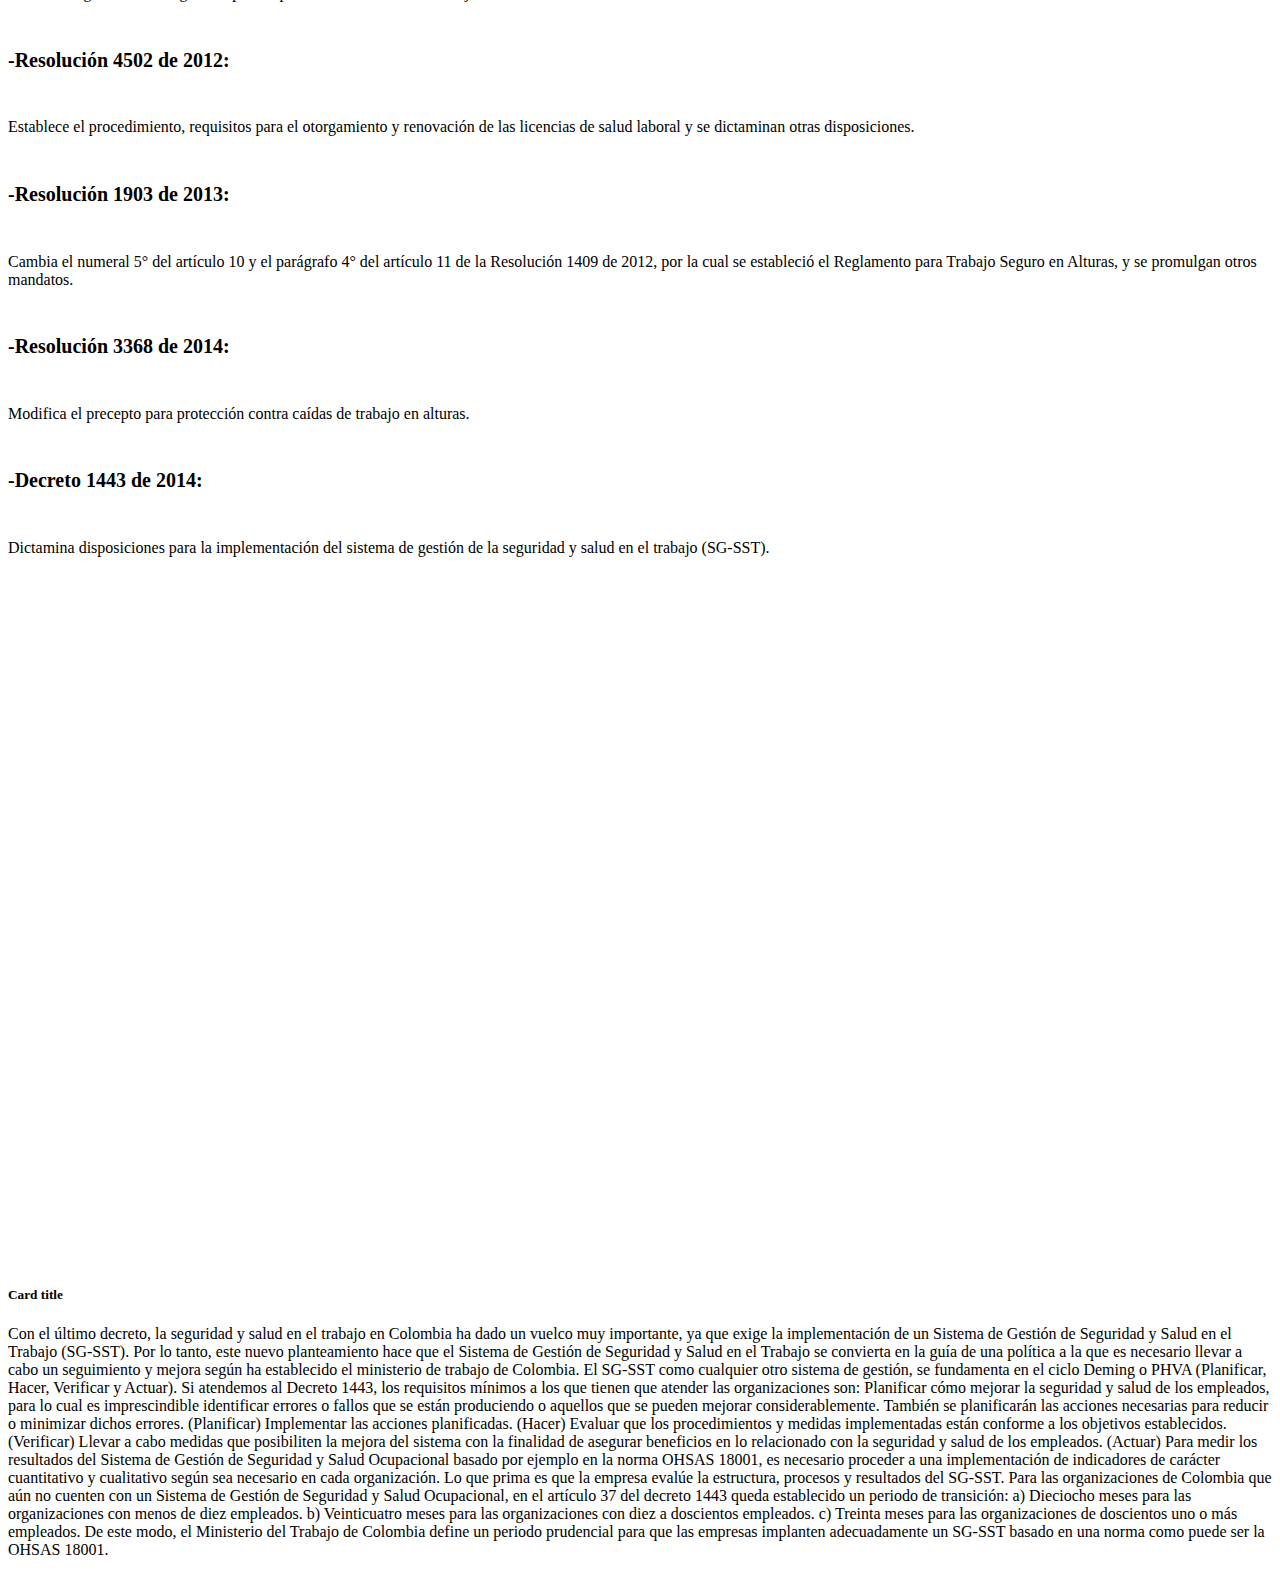
==== commit 528cea2b: "mensaje" ====
--- a/index.html
+++ b/index.html
@@ -51,7 +51,7 @@
             <h2 class=""> LA HISTORIA DE LA SEGURIDAD Y SALUD LABORAL EN COLOMBIA</h2>
             La historia de la seguridad y salud laboral en Colombia surge en el año 1979, cuando
             se elaboró un reglamento en esta materia. A continuación vamos a mencionar las
-            normas que han regulado este tema a lo largo del tiempo:
+            normas que han regulado este tema a lo largo del tiempo:;
             </p>
             <h6 class="text-danger " style="font-size: 20px;"> -Resolución 2400 de 1979: </h6>Se establece un
             estatuto de seguridad industrial.
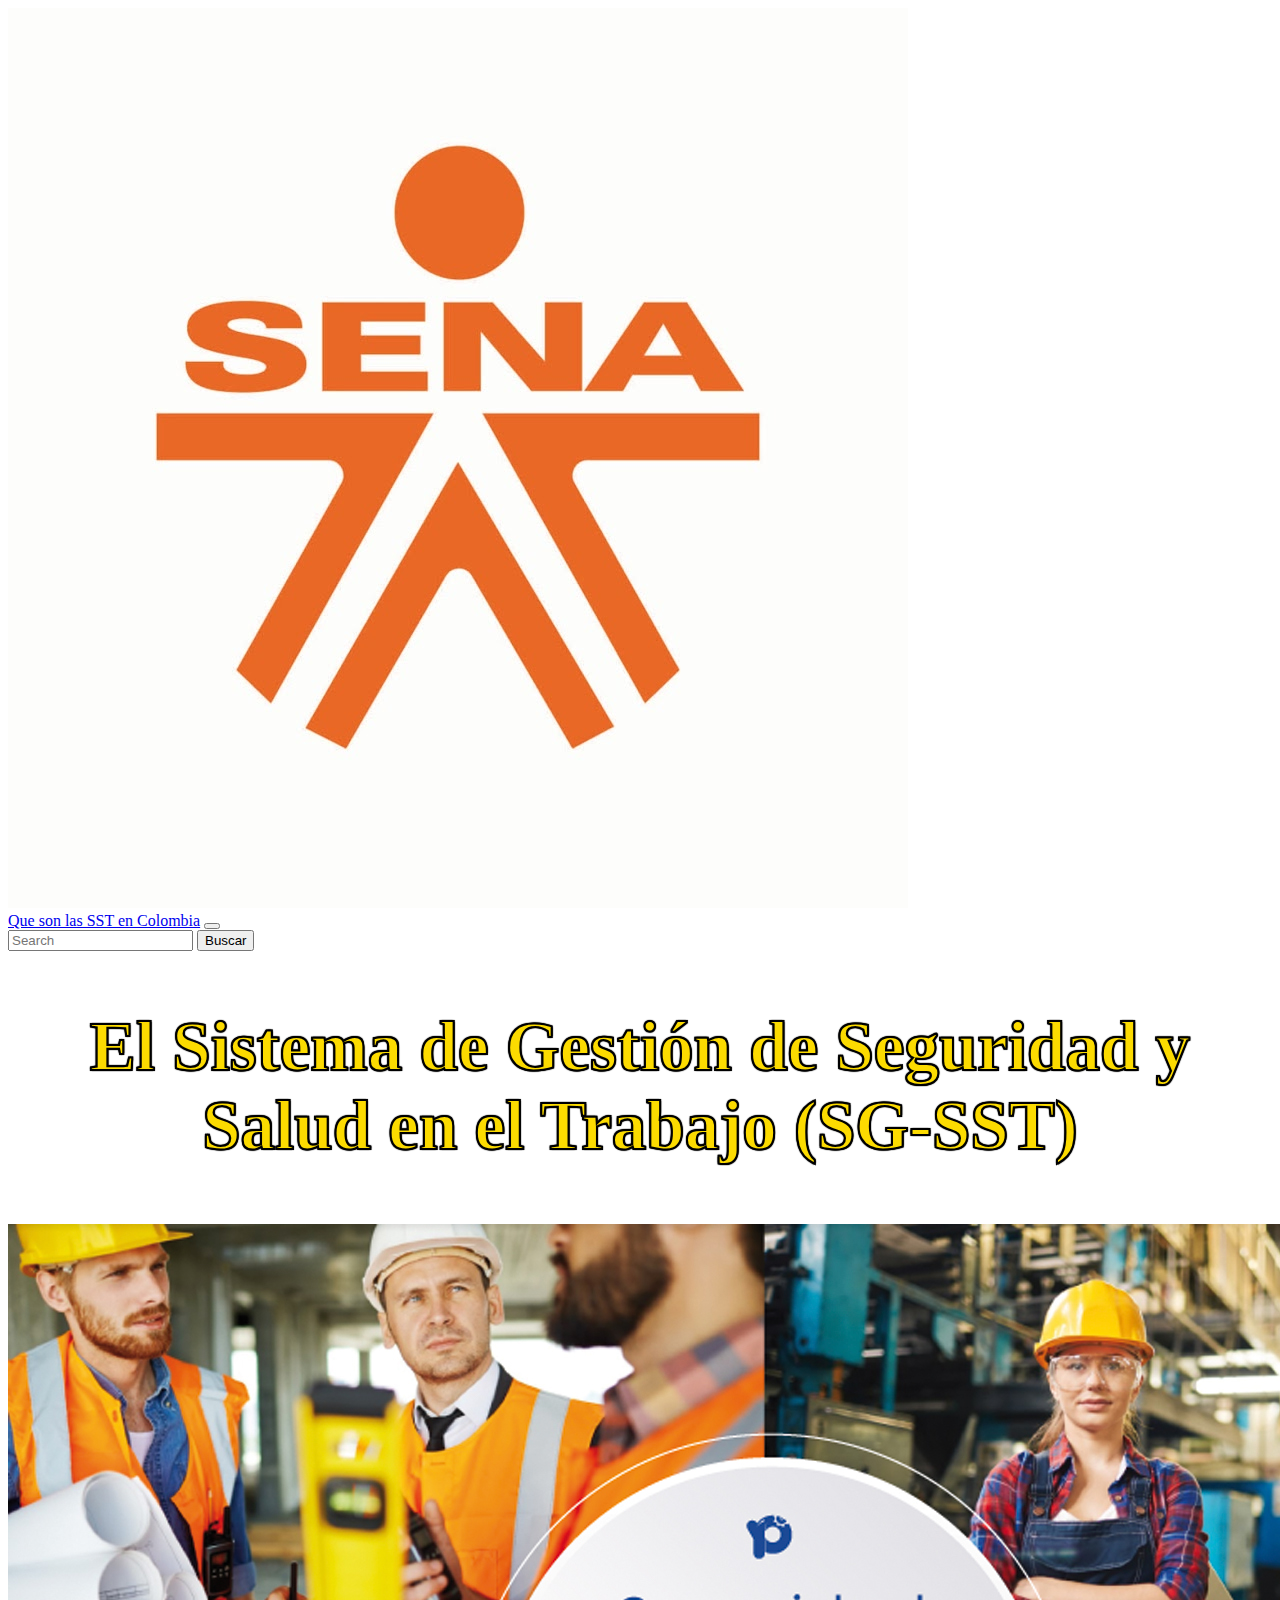
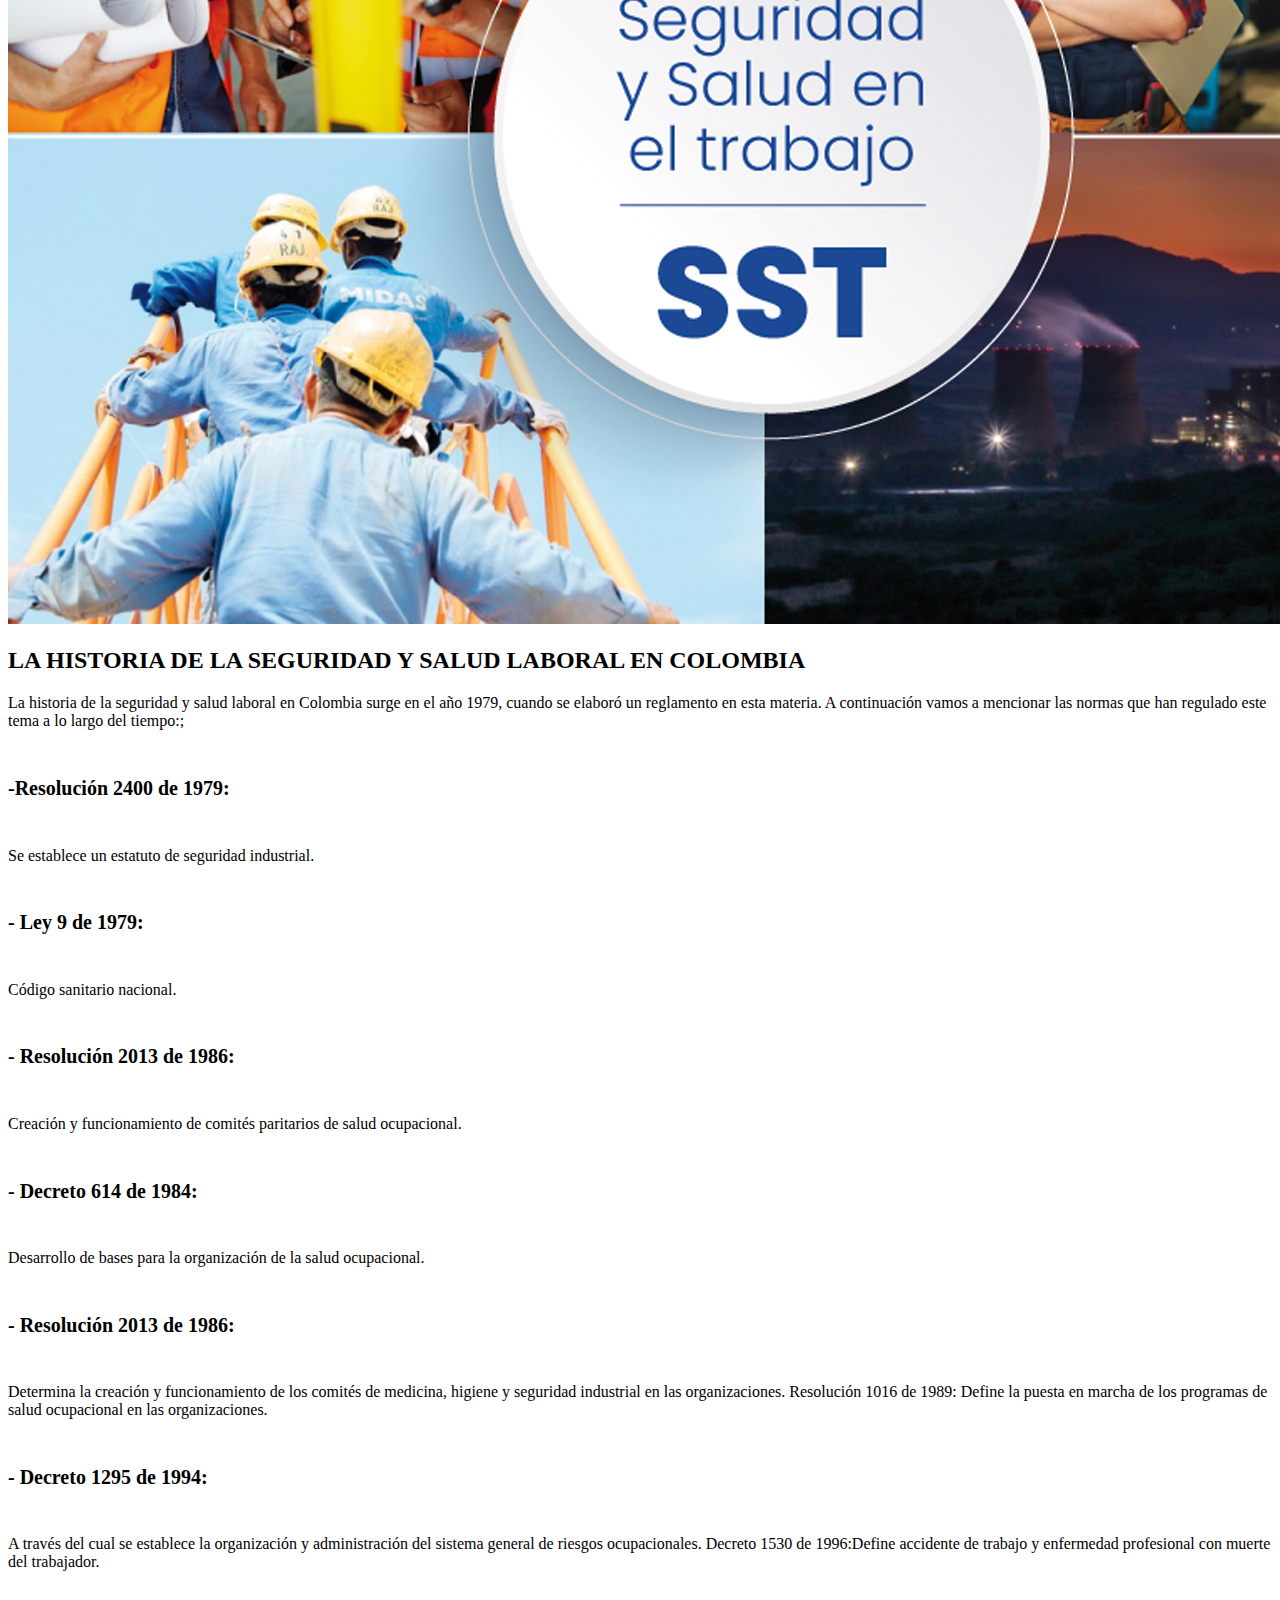
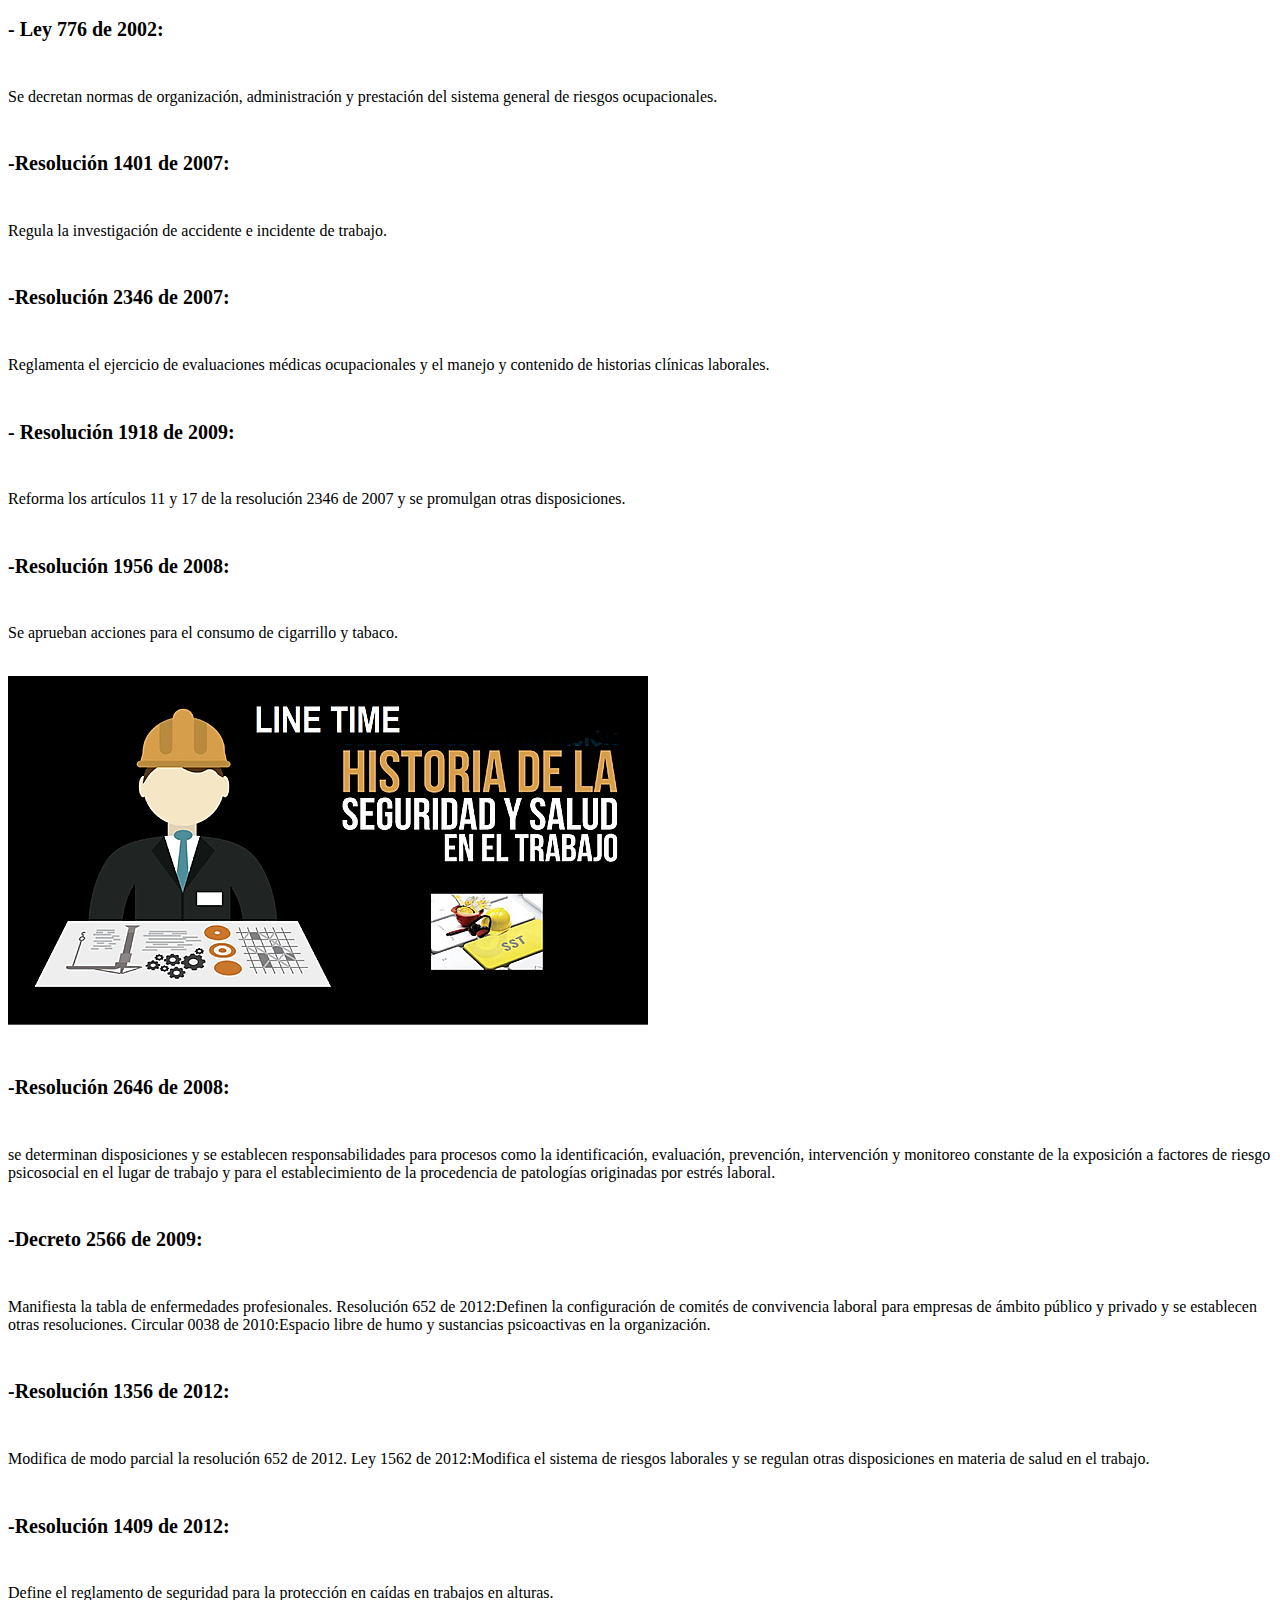
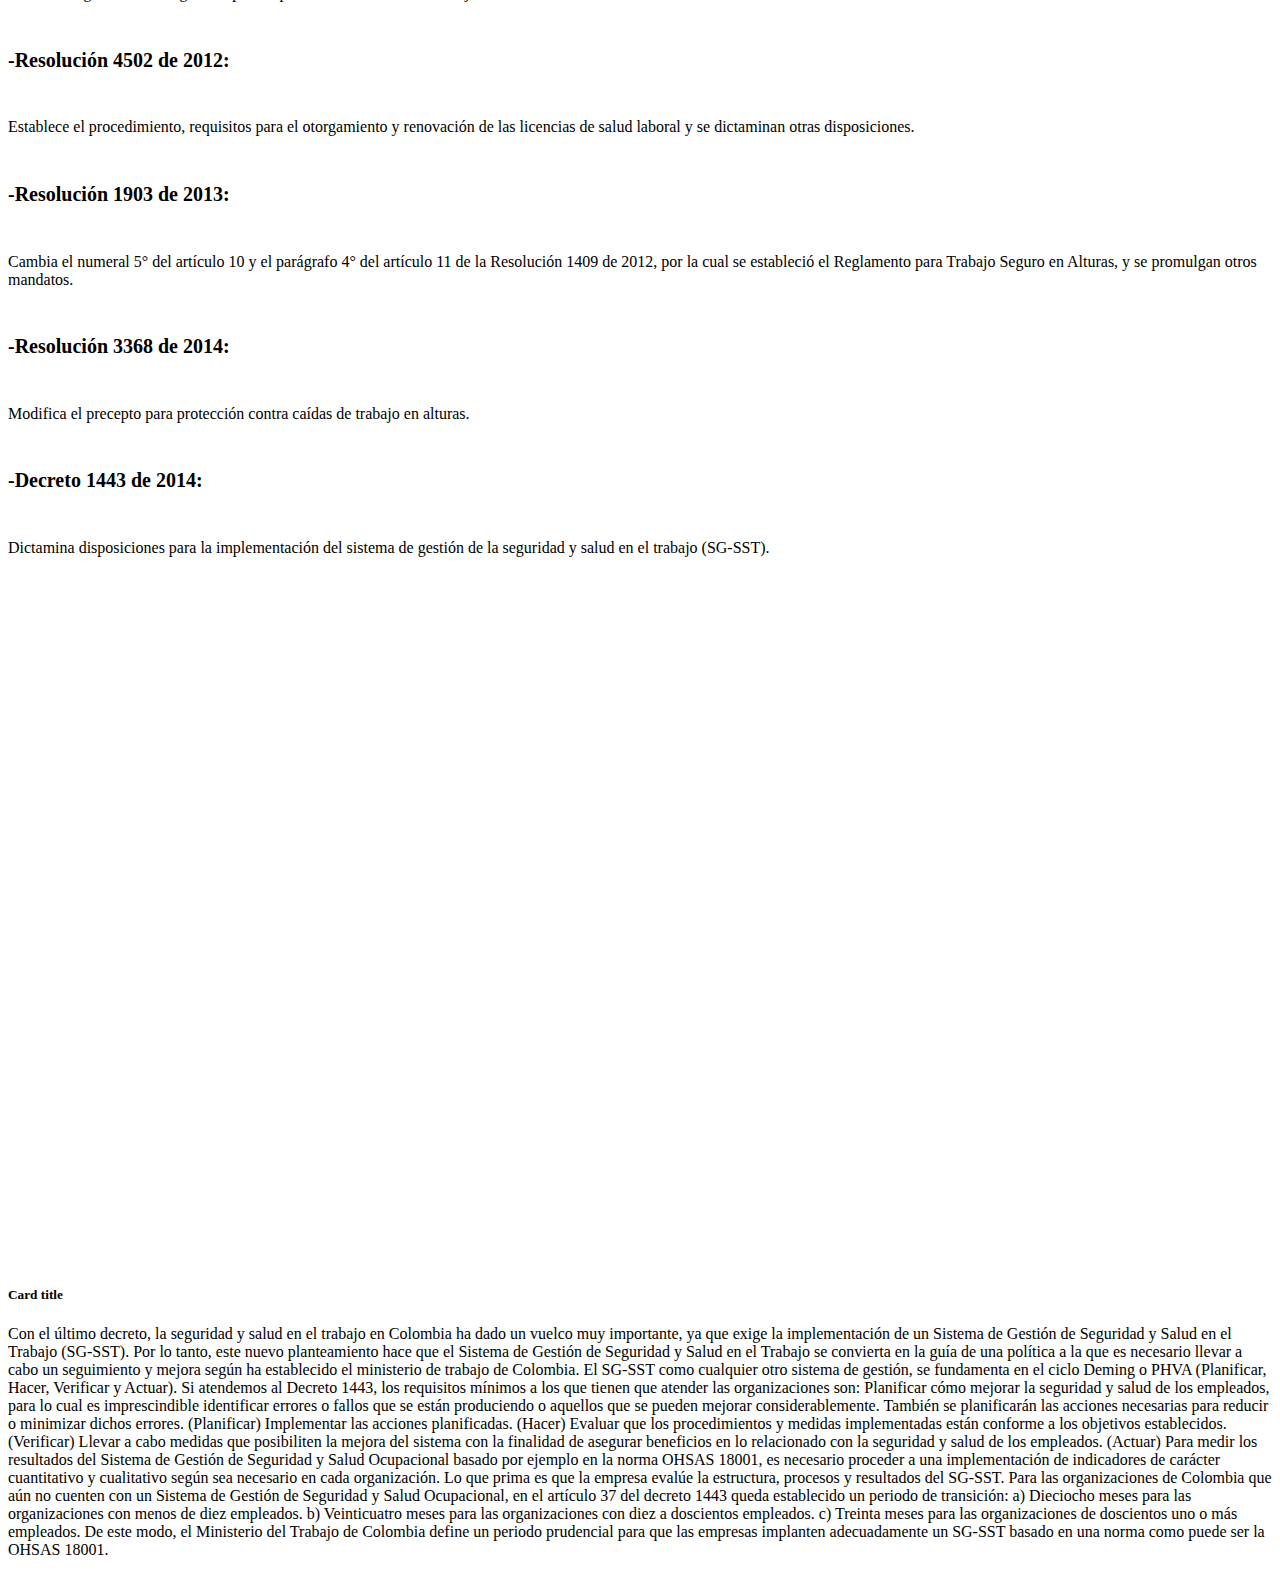
==== commit de603666: "cambios" ====
--- a/index.html
+++ b/index.html
@@ -20,12 +20,7 @@
                 <div class="card" style="width: 5rem;">
                     <img src="./img/sena.jpg" class="card-img-top" alt="...">
                 </div>
-                <a class="navbar-brand" href="colores.html">COLORES DE SEGURIDAD</a>
-                <button class="navbar-toggler" type="button" data-bs-toggle="collapse"
-                    data-bs-target="#navbarSupportedContent" aria-controls="navbarSupportedContent"
-                    aria-expanded="false" aria-label="Toggle navigation">
-                    <span class="navbar-toggler-icon"></span>
-                </button>
+
                 <a class="navbar-brand bg" href="sst.html">Que son las SST en Colombia</a>
                 <button class="navbar-toggler" type="button" data-bs-toggle="collapse"
                     data-bs-target="#navbarSupportedContent" aria-controls="navbarSupportedContent"
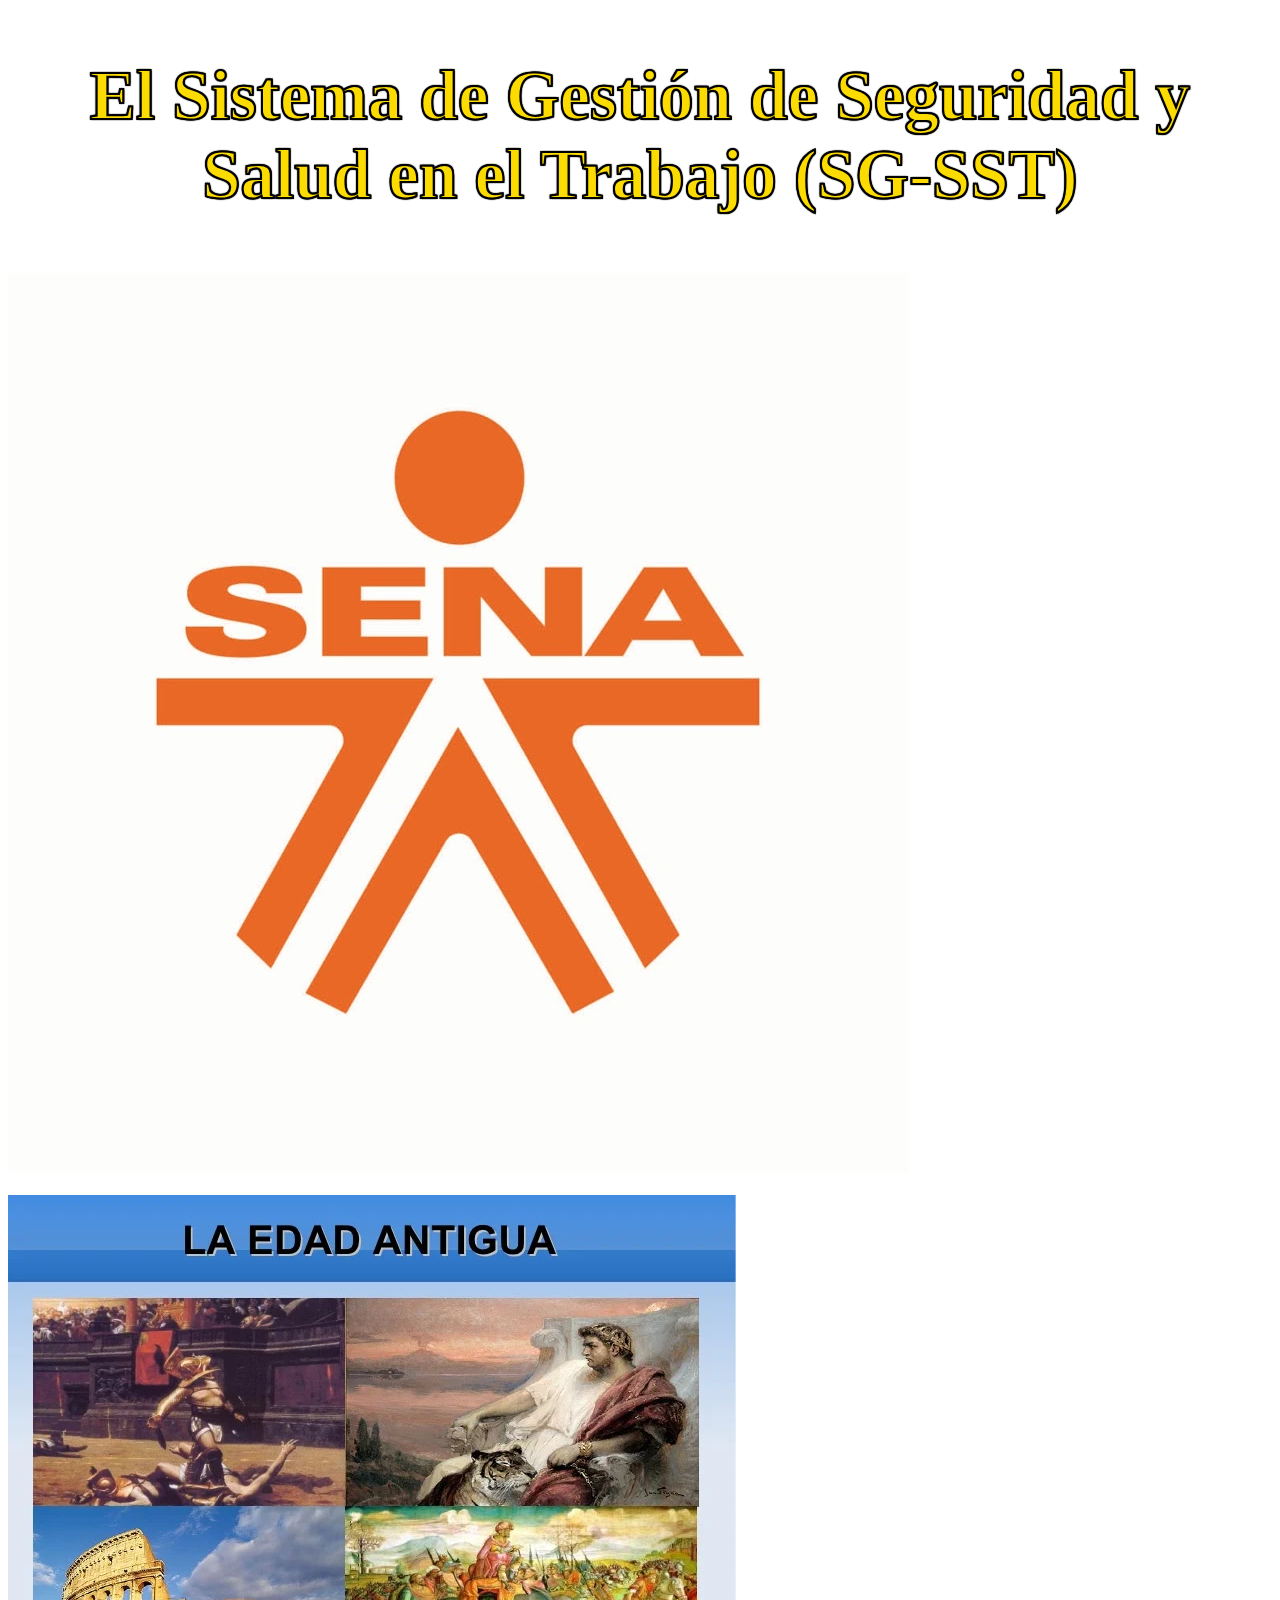
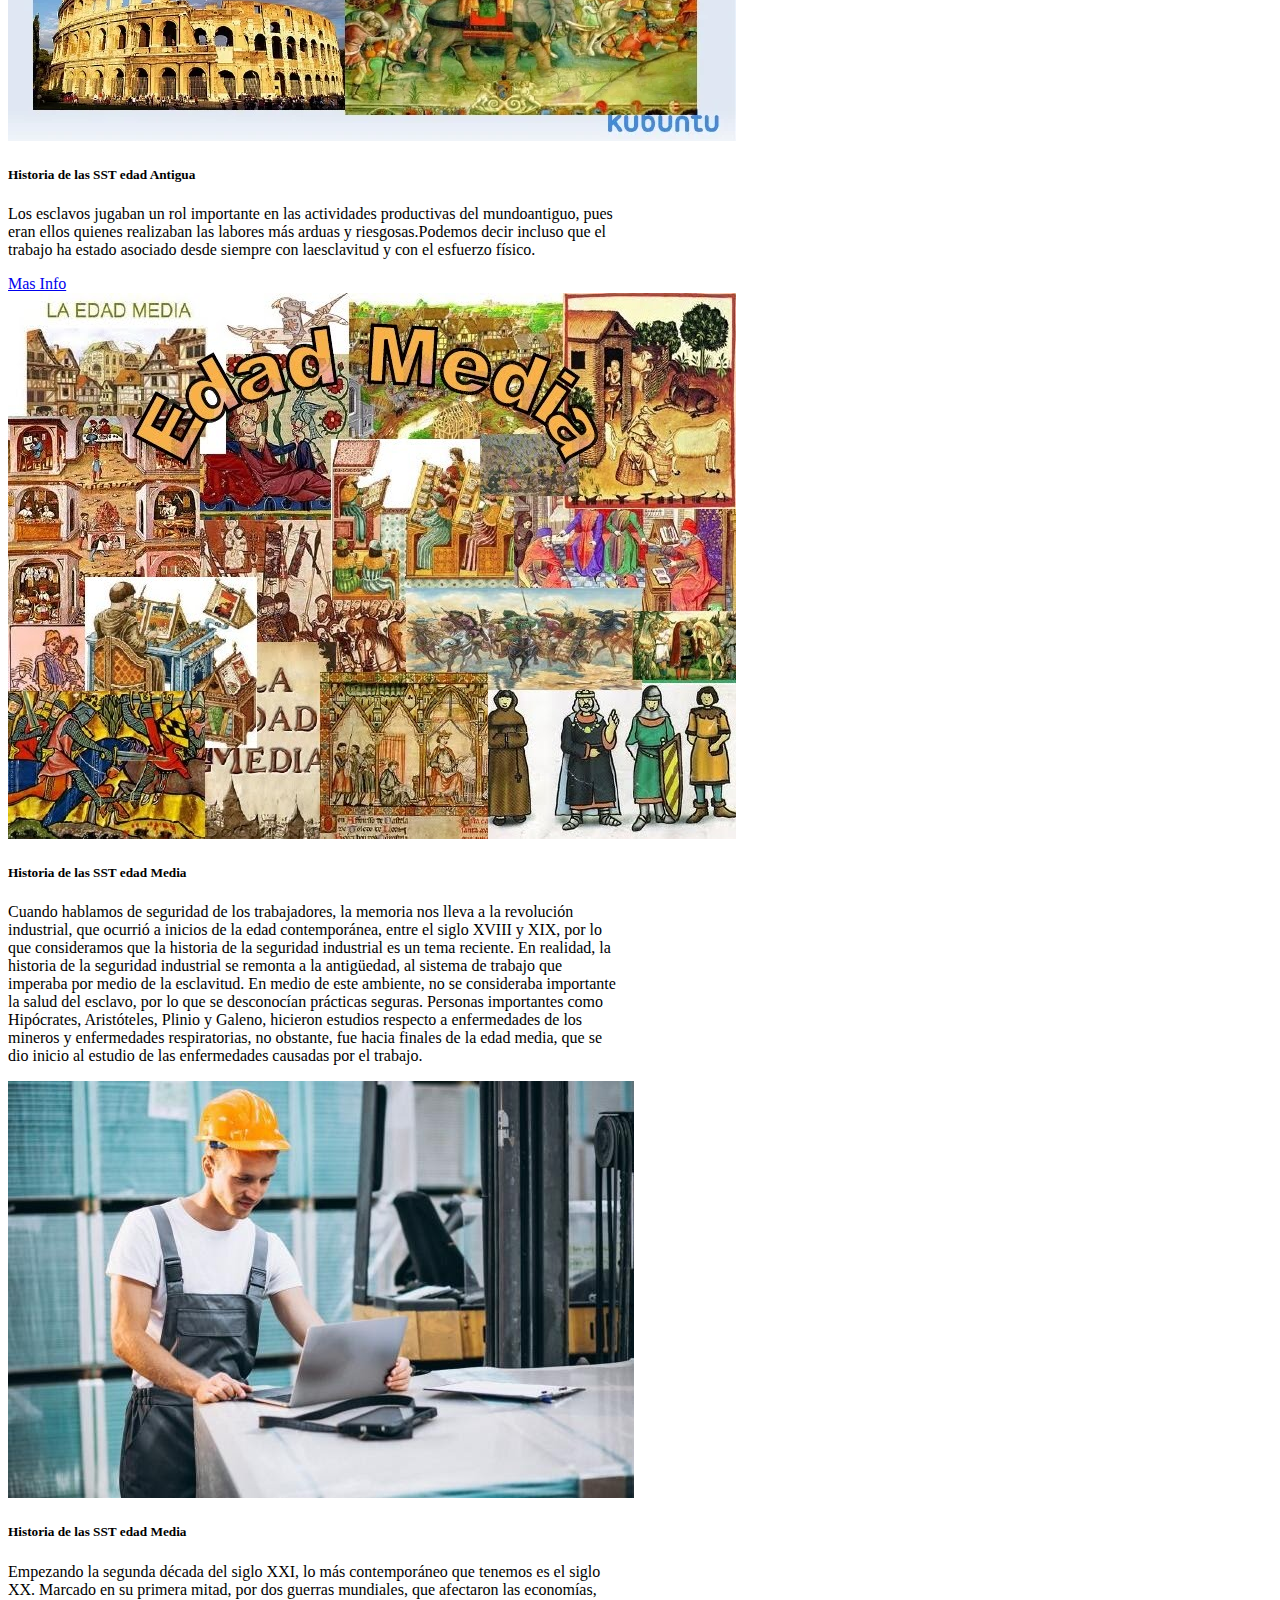
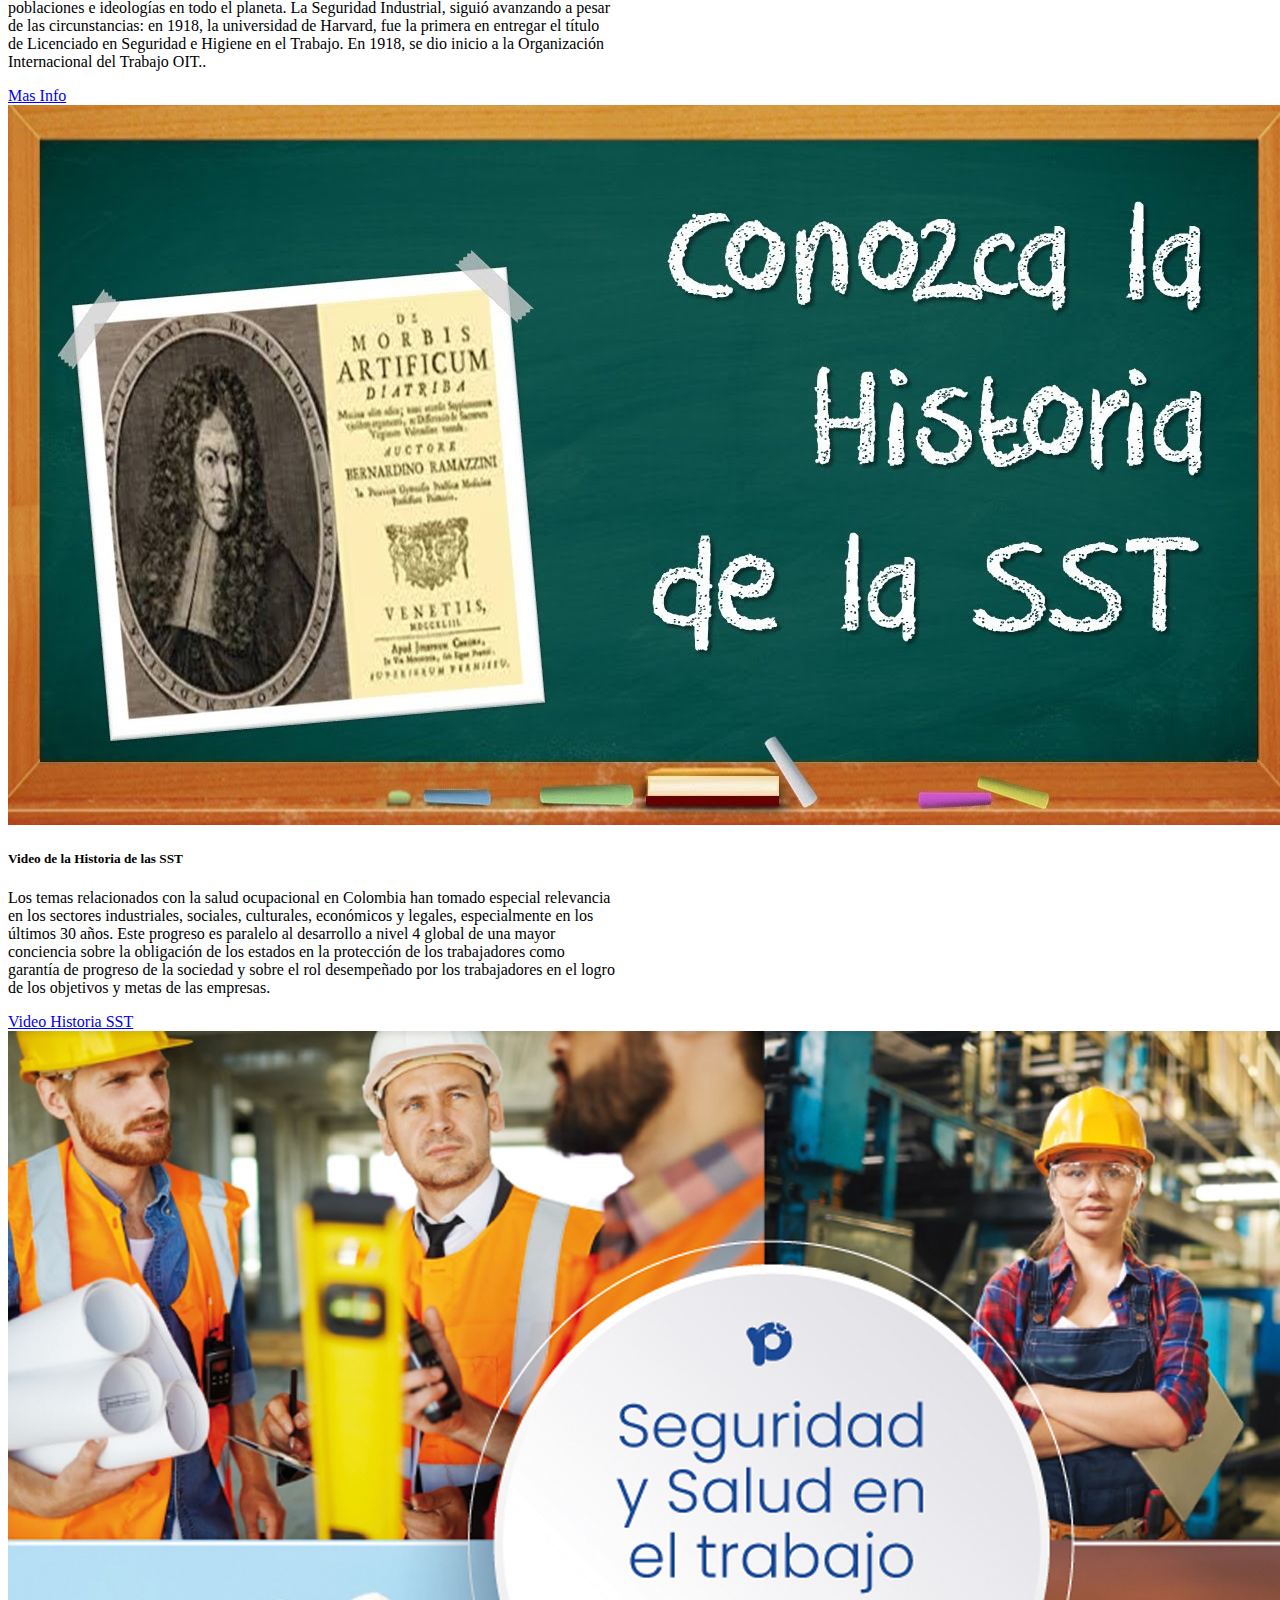
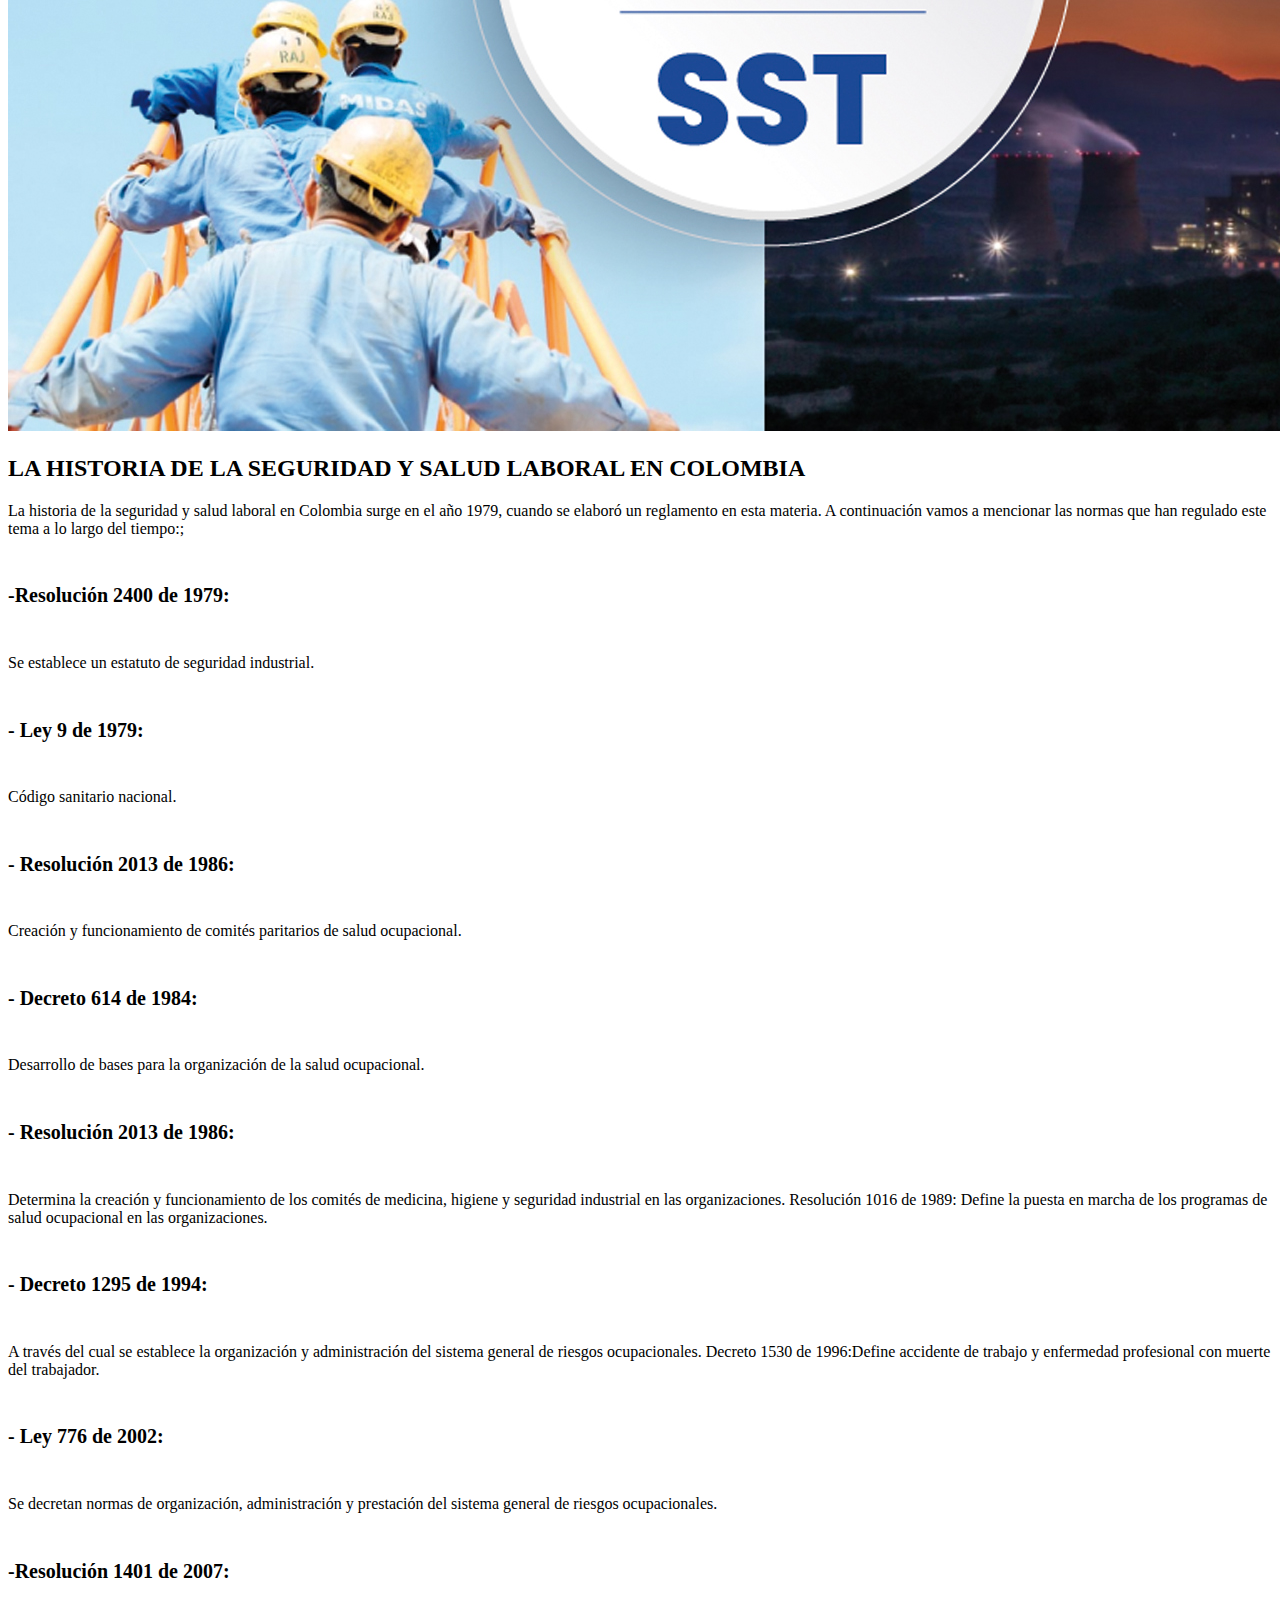
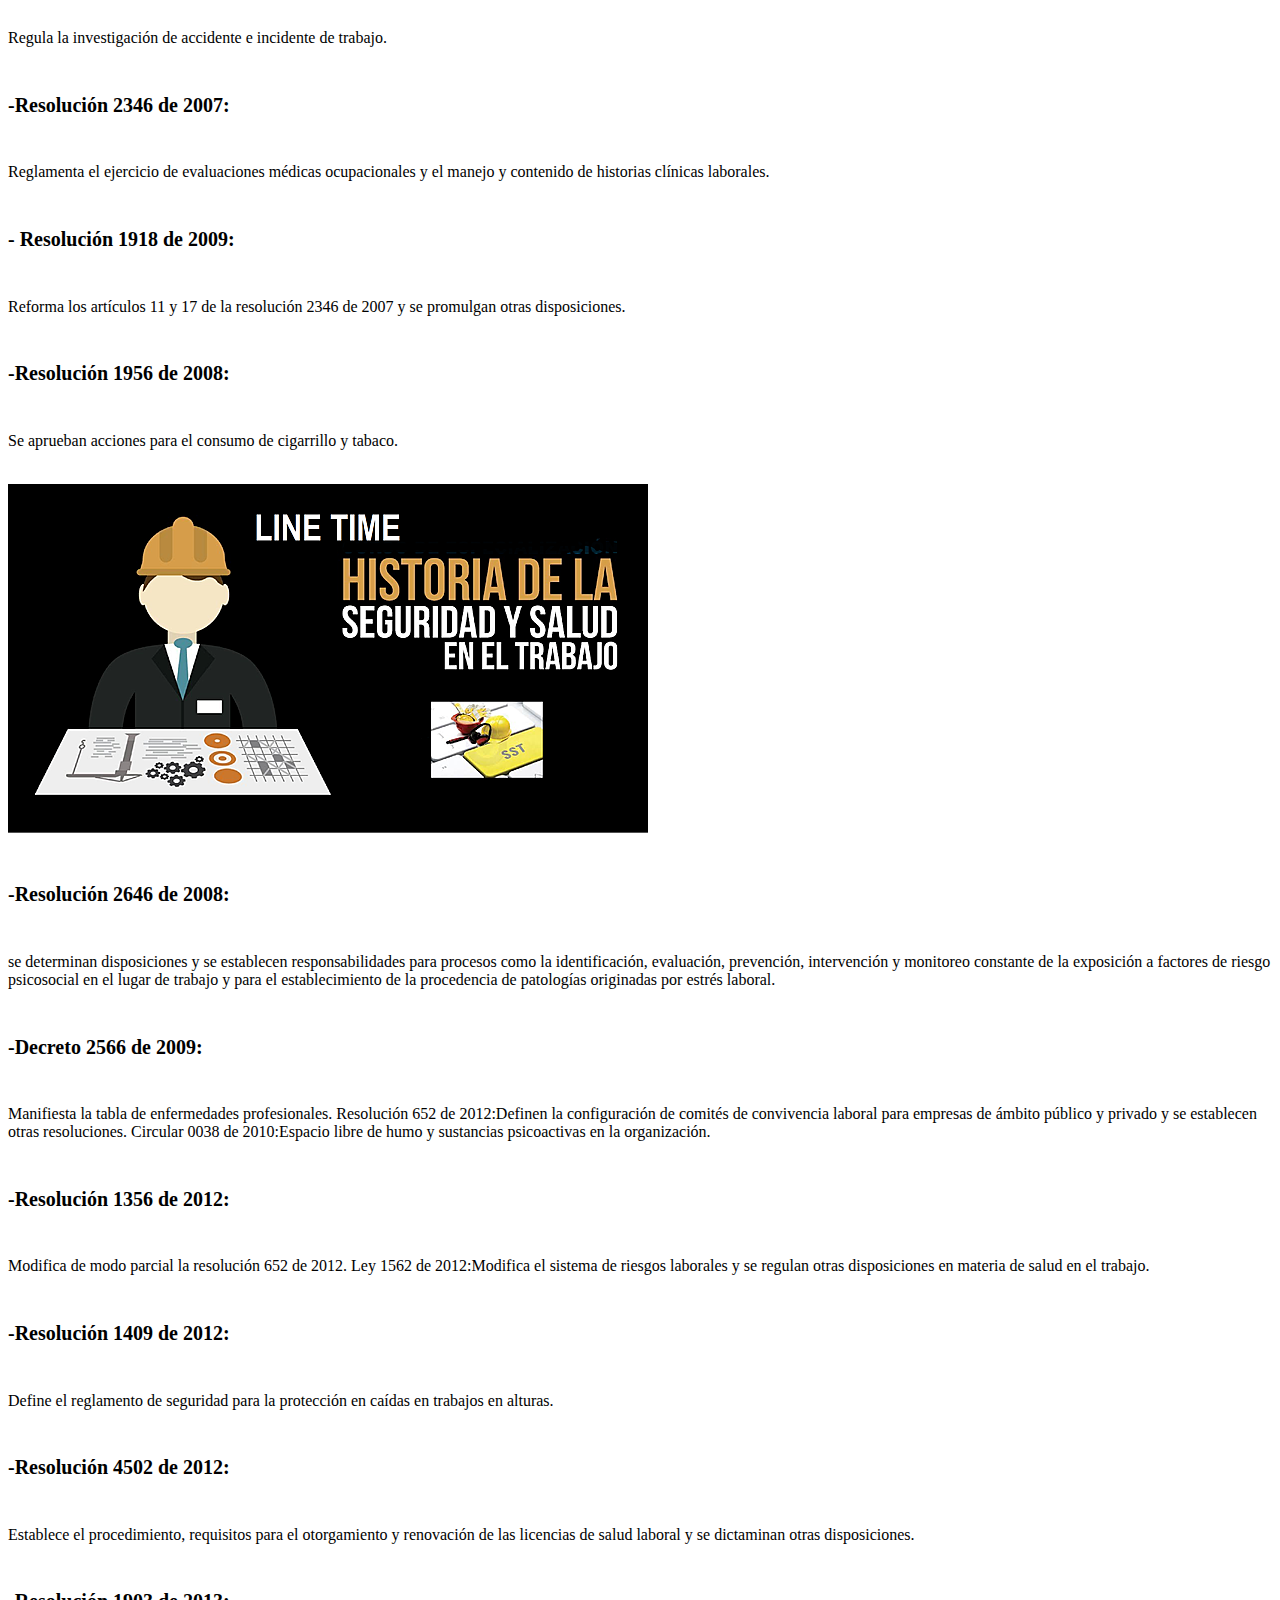
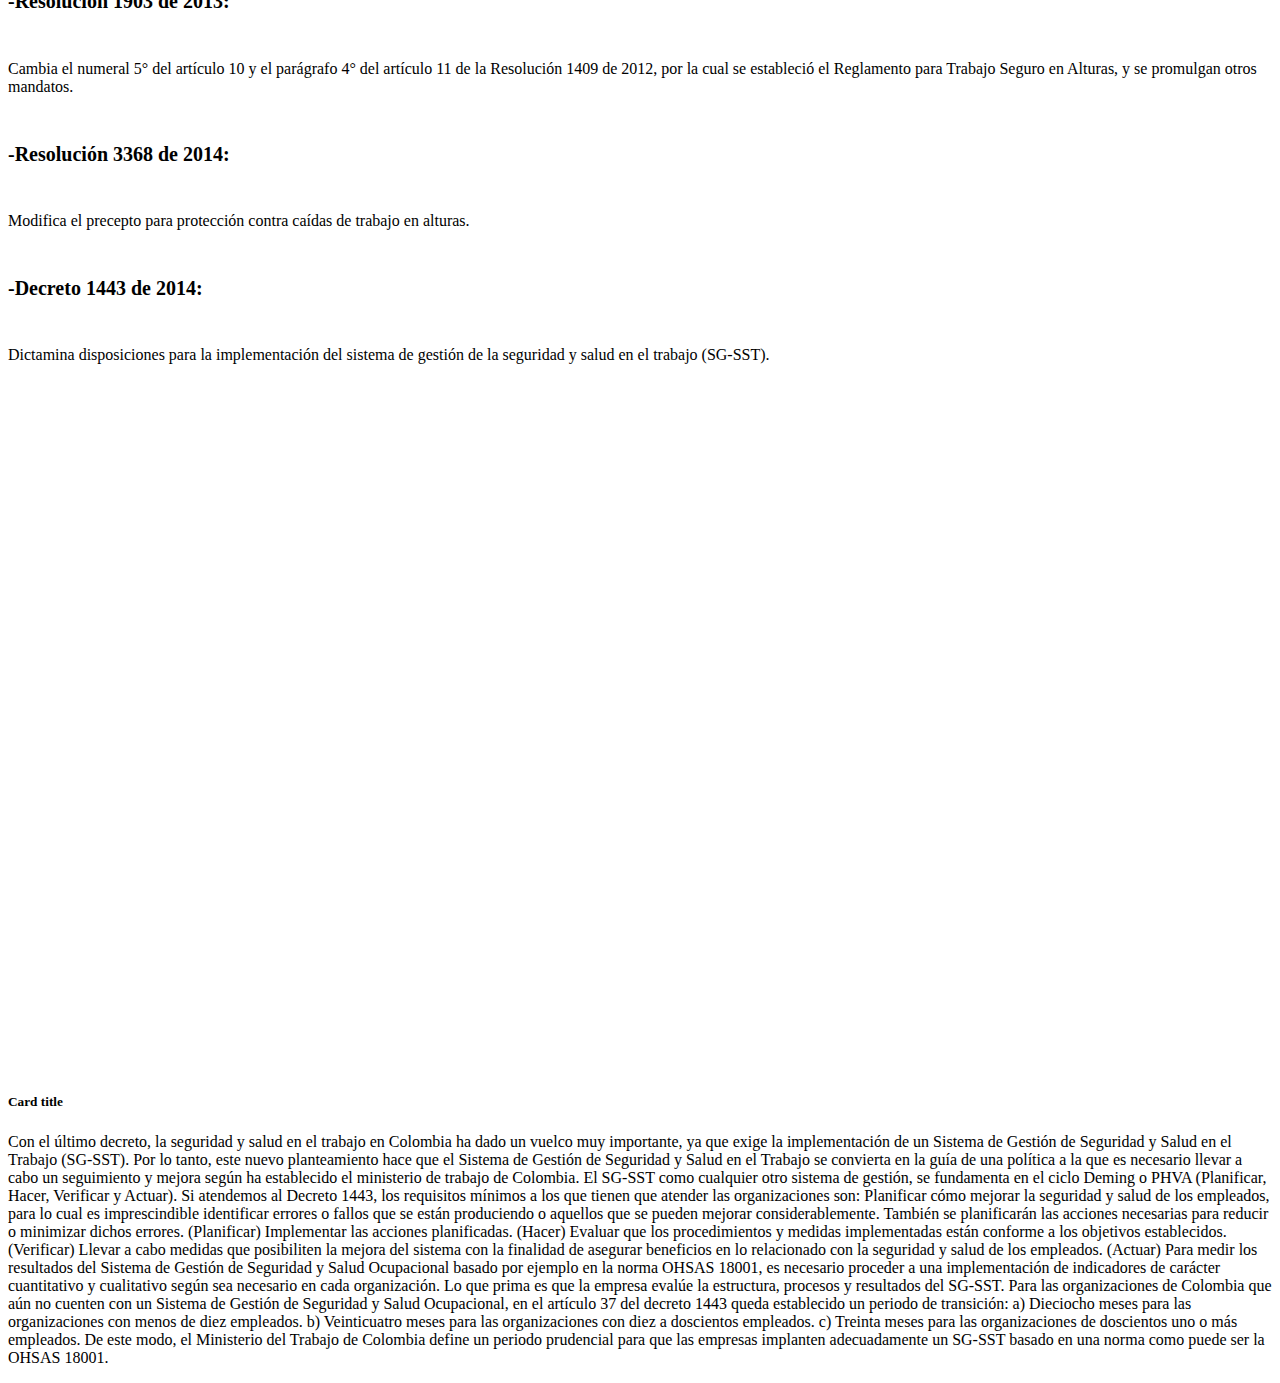
==== commit 03c68d3b: "correccion" ====
--- a/index.html
+++ b/index.html
@@ -14,170 +14,238 @@
 
 <body>
     <div class="container4">
-        <nav class="navbar navbar-expand-lg bg-warning text-dark navbar-light">
-            <div class="container-fluid">
+        <div class="navbar navbar-expand-lg bg-warning text-dark navbar-light">
+            <div class="container-md">
                 <!-- <div class="p-3 mb-8"> -->
+                    <div class="container1">
+                        <h2 class=""> El Sistema de Gestión de Seguridad y Salud en el Trabajo (SG-SST)</h2>
+                    </div>
+        
                 <div class="card" style="width: 5rem;">
                     <img src="./img/sena.jpg" class="card-img-top" alt="...">
                 </div>
-
-                <a class="navbar-brand bg" href="sst.html">Que son las SST en Colombia</a>
-                <button class="navbar-toggler" type="button" data-bs-toggle="collapse"
-                    data-bs-target="#navbarSupportedContent" aria-controls="navbarSupportedContent"
-                    aria-expanded="false" aria-label="Toggle navigation">
-                    <span class="navbar-toggler-icon"></span>
-                </button>
-
-                <form class="d-flex">
-                    <input class="form-control me-2" type="search" placeholder="Search" aria-label="Search">
-                    <button class="btn btn-outline-success" type="submit">Buscar</button>
-                </form>
-            </div>
-    </div>
-    </nav>
-    <div class="container bg-light text-dark">
-        <div class="container1">
-            <h2 class=""> El Sistema de Gestión de Seguridad y Salud en el Trabajo (SG-SST)</h2>
+                
+            </div>
         </div>
-
-        <div class="clearfix">
-            <img src="./img/seg.jpg" class="col-md-6 float-md-end mb-3 ms-md-3" alt="...">
-            <p class="text-black">
-            <h2 class=""> LA HISTORIA DE LA SEGURIDAD Y SALUD LABORAL EN COLOMBIA</h2>
-            La historia de la seguridad y salud laboral en Colombia surge en el año 1979, cuando
-            se elaboró un reglamento en esta materia. A continuación vamos a mencionar las
-            normas que han regulado este tema a lo largo del tiempo:;
-            </p>
-            <h6 class="text-danger " style="font-size: 20px;"> -Resolución 2400 de 1979: </h6>Se establece un
-            estatuto de seguridad industrial.
-            <h6 class="text-danger" style="font-size: 20px;">- Ley 9 de 1979:</h6> Código sanitario nacional.
-            <h6 class="text-danger" style="font-size: 20px;">- Resolución 2013 de 1986:</h6> Creación y
-            funcionamiento de comités paritarios de salud
-            ocupacional.
-            <h6 class="text-danger" style="font-size: 20px;">- Decreto 614 de 1984:</h6> Desarrollo de bases para la
-            organización de la salud
-            ocupacional.
-            <h6 class="text-danger" style="font-size: 20px;">- Resolución 2013 de 1986:</h6> Determina la creación y
-            funcionamiento de los comités de
-            medicina, higiene y seguridad industrial en las organizaciones.
-            Resolución 1016 de 1989: Define la puesta en marcha de los programas de salud
-            ocupacional en las organizaciones.
-            <h6 class="text-danger" style="font-size: 20px;">- Decreto 1295 de 1994: </h6>A través del cual se
-            establece la organización y
-            administración del sistema general de riesgos ocupacionales.
-            Decreto 1530 de 1996:Define accidente de trabajo y enfermedad profesional con muerte
-            del trabajador.
-            <h6 class="text-danger" style="font-size: 20px;">- Ley 776 de 2002:</h6> Se decretan normas de
-            organización, administración y prestación
-            del
-            sistema general de riesgos ocupacionales.
-            <h6 class="text-danger" style="font-size: 20px;">-Resolución 1401 de 2007:</h6>Regula la investigación
-            de accidente e incidente de
-            trabajo.
-            <h6 class="text-danger" style="font-size: 20px;">-Resolución 2346 de 2007:</h6>Reglamenta el ejercicio
-            de evaluaciones médicas
-            ocupacionales y el manejo y contenido de historias clínicas laborales.
-            <h6 class="text-danger" style="font-size: 20px;">- Resolución 1918 de 2009:</h6>Reforma los artículos 11
-            y 17 de la resolución 2346 de
-            2007
-            y se promulgan otras disposiciones.
-            <h6 class="text-danger" style="font-size: 20px;">-Resolución 1956 de 2008: </h6>Se aprueban acciones
-            para el consumo de cigarrillo y
-            tabaco.<br><br>
-            <p class="text-center">
-                <img src="./img/lele.png">
-            </p>
-            <h6 class="text-danger" style="font-size: 20px;">-Resolución 2646 de 2008: </h6>se determinan
-            disposiciones y se establecen
-            responsabilidades para procesos como la identificación, evaluación, prevención,
-            intervención y monitoreo constante de la exposición a factores de riesgo
-            psicosocial
-            en el lugar de trabajo y para el establecimiento de la procedencia de patologías
-            originadas por estrés laboral.
-            <h6 class="text-danger" style="font-size: 20px;">-Decreto 2566 de 2009:</h6> Manifiesta la tabla de
-            enfermedades profesionales.
-            Resolución 652 de 2012:Definen la configuración de comités de convivencia
-            laboral
-            para empresas de ámbito público y privado y se establecen otras resoluciones.
-            Circular 0038 de 2010:Espacio libre de humo y sustancias psicoactivas en la
-            organización.
-            <h6 class="text-danger" style="font-size: 20px;">-Resolución 1356 de 2012:</h6>Modifica de modo parcial
-            la resolución 652 de 2012.
-            Ley 1562 de 2012:Modifica el sistema de riesgos laborales y se regulan otras
-            disposiciones en materia de salud en el trabajo.
-            <h6 class="text-danger" style="font-size: 20px;">-Resolución 1409 de 2012:</h6>Define el reglamento de
-            seguridad para la protección en
-            caídas en trabajos en alturas.
-            <h6 class="text-danger" style="font-size: 20px;">-Resolución 4502 de 2012:</h6> Establece el
-            procedimiento, requisitos para el
-            otorgamiento
-            y renovación de las licencias de salud laboral y se dictaminan otras
-            disposiciones.
-            <h6 class="text-danger" style="font-size: 20px;">-Resolución 1903 de 2013:</h6>Cambia el numeral 5° del
-            artículo 10 y el parágrafo 4°
-            del
-            artículo 11 de la Resolución 1409 de 2012, por la cual se estableció el
-            Reglamento
-            para Trabajo Seguro en Alturas, y se promulgan otros mandatos.
-            <h6 class="text-danger" style="font-size: 20px;">-Resolución 3368 de 2014:</h6>Modifica el precepto para
-            protección contra caídas de
-            trabajo en alturas.
-            <h6 class="text-danger" style="font-size: 20px;">-Decreto 1443 de 2014:</h6> Dictamina disposiciones
-            para la implementación del
-            sistema de
-            gestión de la seguridad y salud en el trabajo (SG-SST).
-            </p>
+        <br>
+        <div class="container-md">
+            <div class="row row-cols-1 row-cols-md-2 g-4">
+                <div class="col">
+                    <div class="card" style="width: 38rem;">
+                        <img src="./img/antigua.jpg" class="card-img-top" alt="...">
+                        <div class="card-body">
+                            <h5 class="card-title">Historia de las SST edad Antigua</h5>
+                            <p class="card-text">Los esclavos jugaban un rol importante en las actividades productivas
+                                del mundoantiguo, pues eran ellos quienes realizaban las labores más arduas y
+                                riesgosas.Podemos decir incluso que el trabajo ha estado asociado desde siempre con
+                                laesclavitud y con el esfuerzo físico.</p>
+                        </div>
+                        <a href="#" class="btn btn-primary">Mas Info</a>
+                    </div>
+                </div>
+                <div class="col">
+                    <div class="card" style="width: 38rem;">
+                        <img src="./img/media.jpg" class="card-img-top" alt="...">
+                        <div class="card-body">
+                            <h5 class="card-title">Historia de las SST edad Media</h5>
+                            <p class="card-text">Cuando hablamos de seguridad de los trabajadores, la memoria nos lleva
+                                a la revolución industrial, que ocurrió a inicios de la edad contemporánea, entre el
+                                siglo XVIII y XIX, por lo que consideramos que la historia de la seguridad industrial es
+                                un tema reciente.
+
+                                En realidad, la historia de la seguridad industrial se remonta a la antigüedad, al
+                                sistema de trabajo que imperaba por medio de la esclavitud. En medio de este ambiente,
+                                no se consideraba importante la salud del esclavo, por lo que se desconocían prácticas
+                                seguras.
+
+                                Personas importantes como Hipócrates, Aristóteles, Plinio y Galeno, hicieron estudios
+                                respecto a enfermedades de los mineros y enfermedades respiratorias, no obstante, fue
+                                hacia finales de la edad media, que se dio inicio al estudio de las enfermedades
+                                causadas por el trabajo.</p>
+                        </div>
+                        
+                    </div>
+                </div>
+                <div class="col">
+                    <div class="card" style="width: 38rem;">
+                        <img src="./img/moderna.jpg" class="card-img-top" alt="...">
+                        <div class="card-body">
+                            <h5 class="card-title">Historia de las SST edad Media </h5>
+                            <p class="card-text">Empezando la segunda década del siglo XXI, lo más contemporáneo que
+                                tenemos es el siglo XX. Marcado en su primera mitad, por dos guerras mundiales, que
+                                afectaron las economías, poblaciones e ideologías en todo el planeta.
+
+                                La Seguridad Industrial, siguió avanzando a pesar de las circunstancias: en 1918, la
+                                universidad de Harvard, fue la primera en entregar el título de Licenciado en Seguridad
+                                e Higiene en el Trabajo. En 1918, se dio inicio a la Organización Internacional del
+                                Trabajo OIT..</p>
+                        </div>
+                        <a href="#" class="btn btn-primary">Mas Info</a>
+                    </div>
+                </div>
+                <div class="col">
+                    <div class="card" style="width: 38rem;">
+                        <img src="./img/historia.jpg" class="card-img-top" alt="...">
+                        <div class="card-body">
+                            <h5 class="card-title">Video de la Historia de las SST</h5>
+                            <p class="card-text"> Los temas relacionados con la salud ocupacional en Colombia han tomado especial
+                                relevancia en los sectores industriales, sociales, culturales, económicos y legales,
+                                especialmente en los últimos 30 años. Este progreso es paralelo al desarrollo a nivel
+                                4
+                                global de una mayor conciencia sobre la obligación de los estados en la protección de
+                                los trabajadores como garantía de progreso de la sociedad y sobre el rol
+                                desempeñado por los trabajadores en el logro de los objetivos y metas de las
+                                empresas.</p>
+                        </div>
+                        <a href="#" class="btn btn-primary">Video Historia SST</a>
+                    </div>
+                </div>
+            </div>
         </div>
-        <div class="card mb-3">
-            <iframe width="1223" height="688" src="https://www.youtube.com/embed/Axtyg1NqQ50" title="Vídeotutorial: Historia de la seguridad y salud en el trabajo en Colombia." frameborder="0" allow="accelerometer; autoplay; clipboard-write; encrypted-media; gyroscope; picture-in-picture" allowfullscreen></iframe> 
-            <div class="card-body">
-                <h5 class="card-title">Card title</h5>
-                <p class="card-text">Con el último decreto, la seguridad y salud en el trabajo en Colombia ha dado
-                    un vuelco muy importante, ya que exige la implementación de un Sistema de Gestión de Seguridad y
-                    Salud en el Trabajo (SG-SST). Por lo tanto, este nuevo planteamiento hace que el Sistema de
-                    Gestión de Seguridad y Salud en el Trabajo se convierta en la guía de una política a la que es
-                    necesario llevar a cabo un seguimiento y mejora según ha establecido el ministerio de trabajo de
-                    Colombia.
-
-                    El SG-SST como cualquier otro sistema de gestión, se fundamenta en el ciclo Deming o PHVA
-                    (Planificar, Hacer, Verificar y Actuar). Si atendemos al Decreto 1443, los requisitos mínimos a
-                    los que tienen que atender las organizaciones son:
-
-                    Planificar cómo mejorar la seguridad y salud de los empleados, para lo cual es imprescindible
-                    identificar errores o fallos que se están produciendo o aquellos que se pueden mejorar
-                    considerablemente. También se planificarán las acciones necesarias para reducir o minimizar
-                    dichos errores. (Planificar)
-                    Implementar las acciones planificadas. (Hacer)
-                    Evaluar que los procedimientos y medidas implementadas están conforme a los objetivos
-                    establecidos. (Verificar)
-                    Llevar a cabo medidas que posibiliten la mejora del sistema con la finalidad de asegurar
-                    beneficios en lo relacionado con la seguridad y salud de los empleados. (Actuar)
-                    Para medir los resultados del Sistema de Gestión de Seguridad y Salud Ocupacional basado por
-                    ejemplo en la norma OHSAS 18001, es necesario proceder a una implementación de indicadores de
-                    carácter cuantitativo y cualitativo según sea necesario en cada organización. Lo que prima es
-                    que la empresa evalúe la estructura, procesos y resultados del SG-SST.
-
-                    Para las organizaciones de Colombia que aún no cuenten con un Sistema de Gestión de Seguridad y
-                    Salud Ocupacional, en el artículo 37 del decreto 1443 queda establecido un periodo de
-                    transición:
-
-                    a) Dieciocho meses para las organizaciones con menos de diez empleados.
-                    b) Veinticuatro meses para las organizaciones con diez a doscientos empleados.
-                    c) Treinta meses para las organizaciones de doscientos uno o más empleados.
-                    De este modo, el Ministerio del Trabajo de Colombia define un periodo prudencial para que las
-                    empresas implanten adecuadamente un SG-SST basado en una norma como puede ser la OHSAS 18001.
+        </nav>
+        <div class="container bg-light text-dark">
+
+            <div class="clearfix">
+                <img src="./img/seg.jpg" class="col-md-6 float-md-end mb-3 ms-md-3" alt="...">
+                <p class="text-black">
+                <h2 class=""> LA HISTORIA DE LA SEGURIDAD Y SALUD LABORAL EN COLOMBIA</h2>
+                La historia de la seguridad y salud laboral en Colombia surge en el año 1979, cuando
+                se elaboró un reglamento en esta materia. A continuación vamos a mencionar las
+                normas que han regulado este tema a lo largo del tiempo:;
                 </p>
-                <p class="card-text"></p>
-            </div>
+                <h6 class="text-danger " style="font-size: 20px;"> -Resolución 2400 de 1979: </h6>Se establece un
+                estatuto de seguridad industrial.
+                <h6 class="text-danger" style="font-size: 20px;">- Ley 9 de 1979:</h6> Código sanitario nacional.
+                <h6 class="text-danger" style="font-size: 20px;">- Resolución 2013 de 1986:</h6> Creación y
+                funcionamiento de comités paritarios de salud
+                ocupacional.
+                <h6 class="text-danger" style="font-size: 20px;">- Decreto 614 de 1984:</h6> Desarrollo de bases para la
+                organización de la salud
+                ocupacional.
+                <h6 class="text-danger" style="font-size: 20px;">- Resolución 2013 de 1986:</h6> Determina la creación y
+                funcionamiento de los comités de
+                medicina, higiene y seguridad industrial en las organizaciones.
+                Resolución 1016 de 1989: Define la puesta en marcha de los programas de salud
+                ocupacional en las organizaciones.
+                <h6 class="text-danger" style="font-size: 20px;">- Decreto 1295 de 1994: </h6>A través del cual se
+                establece la organización y
+                administración del sistema general de riesgos ocupacionales.
+                Decreto 1530 de 1996:Define accidente de trabajo y enfermedad profesional con muerte
+                del trabajador.
+                <h6 class="text-danger" style="font-size: 20px;">- Ley 776 de 2002:</h6> Se decretan normas de
+                organización, administración y prestación
+                del
+                sistema general de riesgos ocupacionales.
+                <h6 class="text-danger" style="font-size: 20px;">-Resolución 1401 de 2007:</h6>Regula la investigación
+                de accidente e incidente de
+                trabajo.
+                <h6 class="text-danger" style="font-size: 20px;">-Resolución 2346 de 2007:</h6>Reglamenta el ejercicio
+                de evaluaciones médicas
+                ocupacionales y el manejo y contenido de historias clínicas laborales.
+                <h6 class="text-danger" style="font-size: 20px;">- Resolución 1918 de 2009:</h6>Reforma los artículos 11
+                y 17 de la resolución 2346 de
+                2007
+                y se promulgan otras disposiciones.
+                <h6 class="text-danger" style="font-size: 20px;">-Resolución 1956 de 2008: </h6>Se aprueban acciones
+                para el consumo de cigarrillo y
+                tabaco.<br><br>
+                <p class="text-center">
+                    <img src="./img/lele.png">
+                </p>
+                <h6 class="text-danger" style="font-size: 20px;">-Resolución 2646 de 2008: </h6>se determinan
+                disposiciones y se establecen
+                responsabilidades para procesos como la identificación, evaluación, prevención,
+                intervención y monitoreo constante de la exposición a factores de riesgo
+                psicosocial
+                en el lugar de trabajo y para el establecimiento de la procedencia de patologías
+                originadas por estrés laboral.
+                <h6 class="text-danger" style="font-size: 20px;">-Decreto 2566 de 2009:</h6> Manifiesta la tabla de
+                enfermedades profesionales.
+                Resolución 652 de 2012:Definen la configuración de comités de convivencia
+                laboral
+                para empresas de ámbito público y privado y se establecen otras resoluciones.
+                Circular 0038 de 2010:Espacio libre de humo y sustancias psicoactivas en la
+                organización.
+                <h6 class="text-danger" style="font-size: 20px;">-Resolución 1356 de 2012:</h6>Modifica de modo parcial
+                la resolución 652 de 2012.
+                Ley 1562 de 2012:Modifica el sistema de riesgos laborales y se regulan otras
+                disposiciones en materia de salud en el trabajo.
+                <h6 class="text-danger" style="font-size: 20px;">-Resolución 1409 de 2012:</h6>Define el reglamento de
+                seguridad para la protección en
+                caídas en trabajos en alturas.
+                <h6 class="text-danger" style="font-size: 20px;">-Resolución 4502 de 2012:</h6> Establece el
+                procedimiento, requisitos para el
+                otorgamiento
+                y renovación de las licencias de salud laboral y se dictaminan otras
+                disposiciones.
+                <h6 class="text-danger" style="font-size: 20px;">-Resolución 1903 de 2013:</h6>Cambia el numeral 5° del
+                artículo 10 y el parágrafo 4°
+                del
+                artículo 11 de la Resolución 1409 de 2012, por la cual se estableció el
+                Reglamento
+                para Trabajo Seguro en Alturas, y se promulgan otros mandatos.
+                <h6 class="text-danger" style="font-size: 20px;">-Resolución 3368 de 2014:</h6>Modifica el precepto para
+                protección contra caídas de
+                trabajo en alturas.
+                <h6 class="text-danger" style="font-size: 20px;">-Decreto 1443 de 2014:</h6> Dictamina disposiciones
+                para la implementación del
+                sistema de
+                gestión de la seguridad y salud en el trabajo (SG-SST).
+                </p>
+            </div>
+            <div class="card mb-3">
+                <iframe width="1223" height="688" src="https://www.youtube.com/embed/Axtyg1NqQ50"
+                    title="Vídeotutorial: Historia de la seguridad y salud en el trabajo en Colombia." frameborder="0"
+                    allow="accelerometer; autoplay; clipboard-write; encrypted-media; gyroscope; picture-in-picture"
+                    allowfullscreen></iframe>
+                <div class="card-body">
+                    <h5 class="card-title">Card title</h5>
+                    <p class="card-text">Con el último decreto, la seguridad y salud en el trabajo en Colombia ha dado
+                        un vuelco muy importante, ya que exige la implementación de un Sistema de Gestión de Seguridad y
+                        Salud en el Trabajo (SG-SST). Por lo tanto, este nuevo planteamiento hace que el Sistema de
+                        Gestión de Seguridad y Salud en el Trabajo se convierta en la guía de una política a la que es
+                        necesario llevar a cabo un seguimiento y mejora según ha establecido el ministerio de trabajo de
+                        Colombia.
+
+                        El SG-SST como cualquier otro sistema de gestión, se fundamenta en el ciclo Deming o PHVA
+                        (Planificar, Hacer, Verificar y Actuar). Si atendemos al Decreto 1443, los requisitos mínimos a
+                        los que tienen que atender las organizaciones son:
+
+                        Planificar cómo mejorar la seguridad y salud de los empleados, para lo cual es imprescindible
+                        identificar errores o fallos que se están produciendo o aquellos que se pueden mejorar
+                        considerablemente. También se planificarán las acciones necesarias para reducir o minimizar
+                        dichos errores. (Planificar)
+                        Implementar las acciones planificadas. (Hacer)
+                        Evaluar que los procedimientos y medidas implementadas están conforme a los objetivos
+                        establecidos. (Verificar)
+                        Llevar a cabo medidas que posibiliten la mejora del sistema con la finalidad de asegurar
+                        beneficios en lo relacionado con la seguridad y salud de los empleados. (Actuar)
+                        Para medir los resultados del Sistema de Gestión de Seguridad y Salud Ocupacional basado por
+                        ejemplo en la norma OHSAS 18001, es necesario proceder a una implementación de indicadores de
+                        carácter cuantitativo y cualitativo según sea necesario en cada organización. Lo que prima es
+                        que la empresa evalúe la estructura, procesos y resultados del SG-SST.
+
+                        Para las organizaciones de Colombia que aún no cuenten con un Sistema de Gestión de Seguridad y
+                        Salud Ocupacional, en el artículo 37 del decreto 1443 queda establecido un periodo de
+                        transición:
+
+                        a) Dieciocho meses para las organizaciones con menos de diez empleados.
+                        b) Veinticuatro meses para las organizaciones con diez a doscientos empleados.
+                        c) Treinta meses para las organizaciones de doscientos uno o más empleados.
+                        De este modo, el Ministerio del Trabajo de Colombia define un periodo prudencial para que las
+                        empresas implanten adecuadamente un SG-SST basado en una norma como puede ser la OHSAS 18001.
+                    </p>
+                    <p class="card-text"></p>
+                </div>
+            </div>
+
         </div>
 
-    </div>
- 
-
-    <!-- JavaScript Bundle with Popper -->
-    <script src="https://cdn.jsdelivr.net/npm/bootstrap@5.2.2/dist/js/bootstrap.bundle.min.js"
-        integrity="sha384-OERcA2EqjJCMA+/3y+gxIOqMEjwtxJY7qPCqsdltbNJuaOe923+mo//f6V8Qbsw3"
-        crossorigin="anonymous"></script>
+
+        <!-- JavaScript Bundle with Popper -->
+        <script src="https://cdn.jsdelivr.net/npm/bootstrap@5.2.2/dist/js/bootstrap.bundle.min.js"
+            integrity="sha384-OERcA2EqjJCMA+/3y+gxIOqMEjwtxJY7qPCqsdltbNJuaOe923+mo//f6V8Qbsw3"
+            crossorigin="anonymous"></script>
 </body>
 
-</html>
+</html>--- a/style.css
+++ b/style.css
@@ -7,4 +7,5 @@
     text-shadow: -1px -1px 1px #000, 1px 1px 1px #000, -1px 1px 1px #000, 1px -1px 1px #000;
     -webkit-text-fill-color: #FCDB00;
     -webkit-text-stroke: 2px black; 
+    
 }
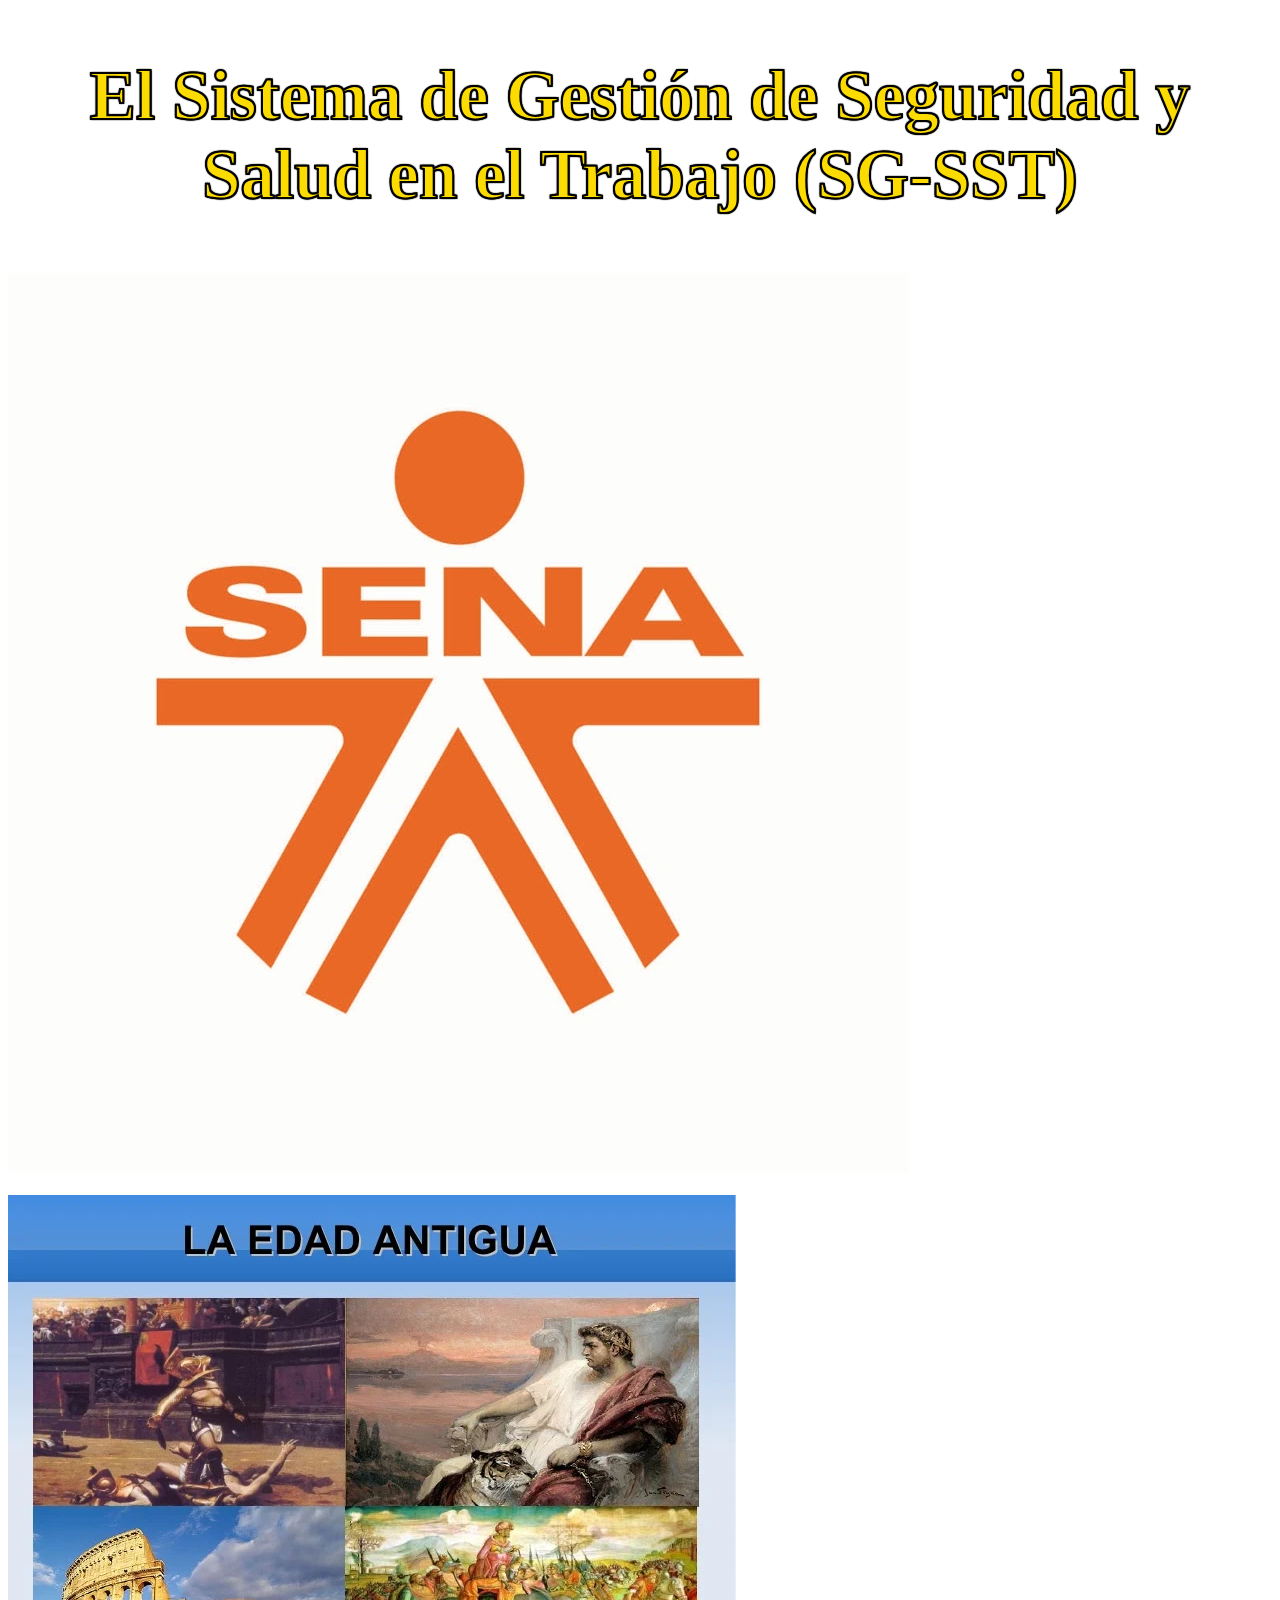
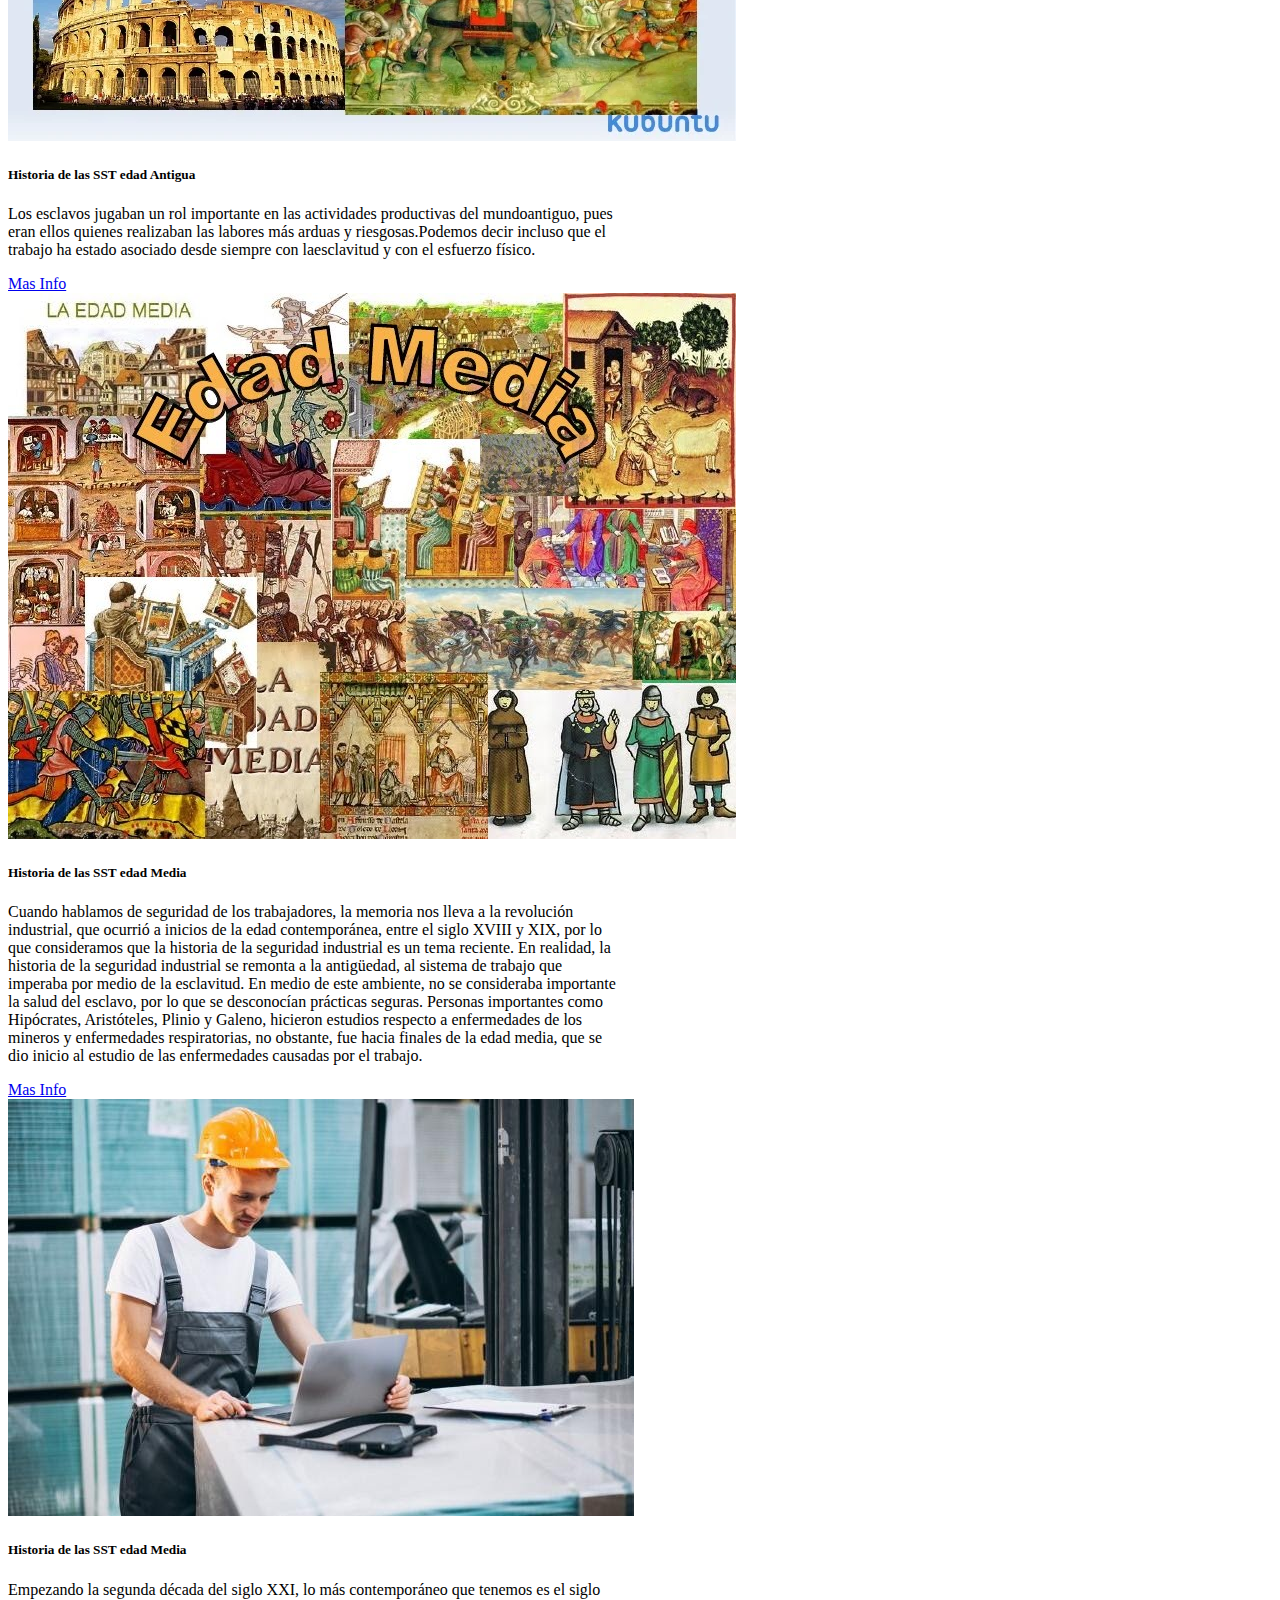
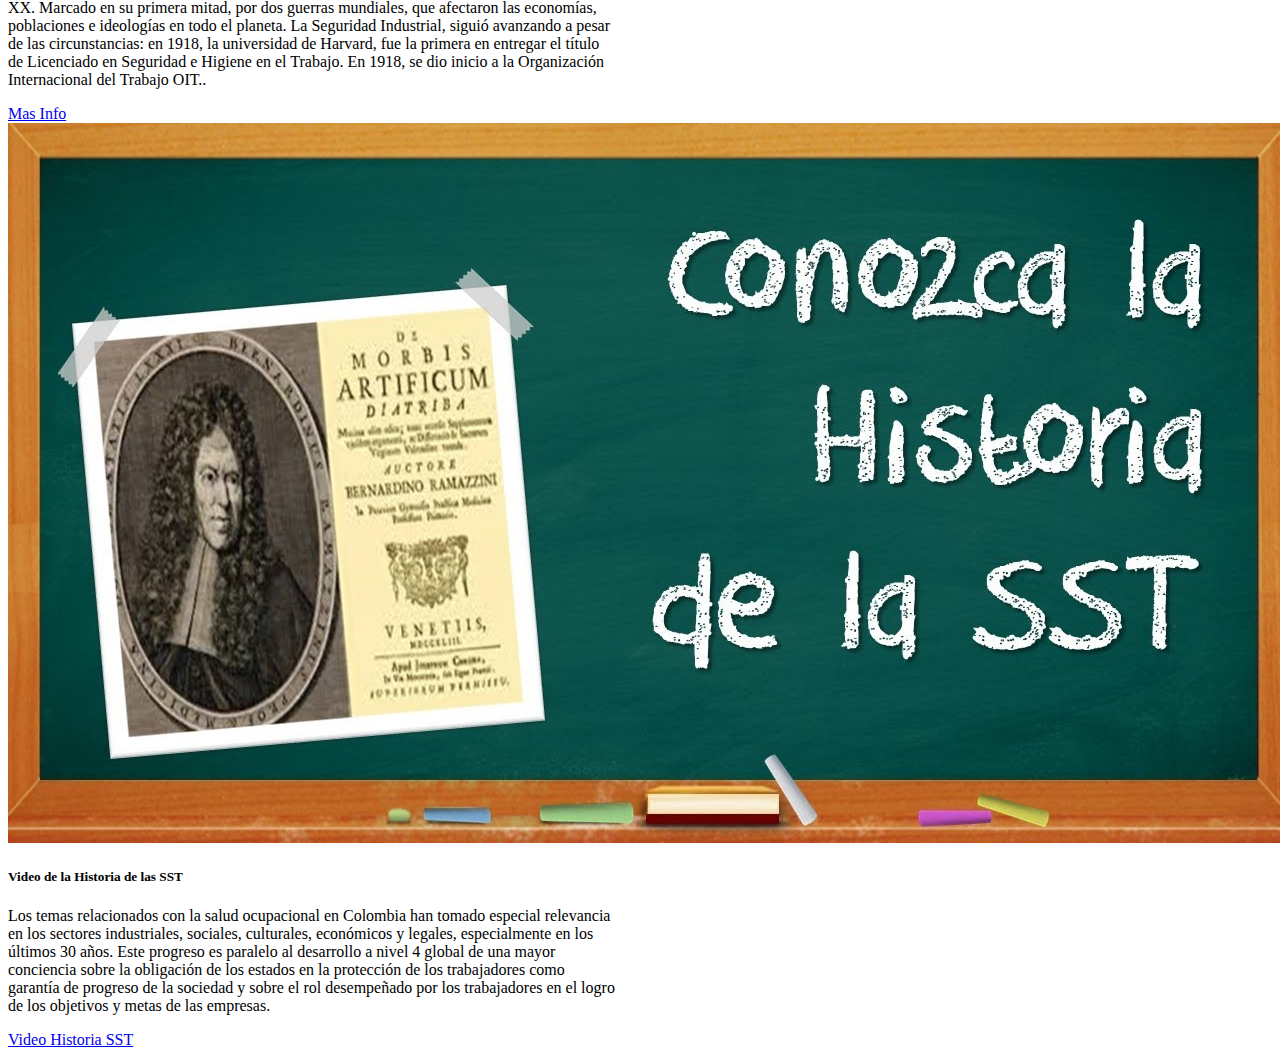
==== commit 899e3b62: "mejoras" ====
--- a/index.html
+++ b/index.html
@@ -17,14 +17,14 @@
         <div class="navbar navbar-expand-lg bg-warning text-dark navbar-light">
             <div class="container-md">
                 <!-- <div class="p-3 mb-8"> -->
-                    <div class="container1">
-                        <h2 class=""> El Sistema de Gestión de Seguridad y Salud en el Trabajo (SG-SST)</h2>
-                    </div>
-        
+                <div class="container1">
+                    <h2 class=""> El Sistema de Gestión de Seguridad y Salud en el Trabajo (SG-SST)</h2>
+                </div>
+
                 <div class="card" style="width: 5rem;">
                     <img src="./img/sena.jpg" class="card-img-top" alt="...">
                 </div>
-                
+
             </div>
         </div>
         <br>
@@ -40,7 +40,7 @@
                                 riesgosas.Podemos decir incluso que el trabajo ha estado asociado desde siempre con
                                 laesclavitud y con el esfuerzo físico.</p>
                         </div>
-                        <a href="#" class="btn btn-primary">Mas Info</a>
+                        <a href="antigua.html" class="btn btn-primary">Mas Info</a>
                     </div>
                 </div>
                 <div class="col">
@@ -63,7 +63,7 @@
                                 hacia finales de la edad media, que se dio inicio al estudio de las enfermedades
                                 causadas por el trabajo.</p>
                         </div>
-                        
+                        <a href="media.html" class="btn btn-primary">Mas Info</a>
                     </div>
                 </div>
                 <div class="col">
@@ -80,7 +80,7 @@
                                 e Higiene en el Trabajo. En 1918, se dio inicio a la Organización Internacional del
                                 Trabajo OIT..</p>
                         </div>
-                        <a href="#" class="btn btn-primary">Mas Info</a>
+                        <a href="moderna.html" class="btn btn-primary">Mas Info</a>
                     </div>
                 </div>
                 <div class="col">
@@ -88,7 +88,8 @@
                         <img src="./img/historia.jpg" class="card-img-top" alt="...">
                         <div class="card-body">
                             <h5 class="card-title">Video de la Historia de las SST</h5>
-                            <p class="card-text"> Los temas relacionados con la salud ocupacional en Colombia han tomado especial
+                            <p class="card-text"> Los temas relacionados con la salud ocupacional en Colombia han tomado
+                                especial
                                 relevancia en los sectores industriales, sociales, culturales, económicos y legales,
                                 especialmente en los últimos 30 años. Este progreso es paralelo al desarrollo a nivel
                                 4
@@ -103,149 +104,13 @@
             </div>
         </div>
         </nav>
-        <div class="container bg-light text-dark">
-
-            <div class="clearfix">
-                <img src="./img/seg.jpg" class="col-md-6 float-md-end mb-3 ms-md-3" alt="...">
-                <p class="text-black">
-                <h2 class=""> LA HISTORIA DE LA SEGURIDAD Y SALUD LABORAL EN COLOMBIA</h2>
-                La historia de la seguridad y salud laboral en Colombia surge en el año 1979, cuando
-                se elaboró un reglamento en esta materia. A continuación vamos a mencionar las
-                normas que han regulado este tema a lo largo del tiempo:;
-                </p>
-                <h6 class="text-danger " style="font-size: 20px;"> -Resolución 2400 de 1979: </h6>Se establece un
-                estatuto de seguridad industrial.
-                <h6 class="text-danger" style="font-size: 20px;">- Ley 9 de 1979:</h6> Código sanitario nacional.
-                <h6 class="text-danger" style="font-size: 20px;">- Resolución 2013 de 1986:</h6> Creación y
-                funcionamiento de comités paritarios de salud
-                ocupacional.
-                <h6 class="text-danger" style="font-size: 20px;">- Decreto 614 de 1984:</h6> Desarrollo de bases para la
-                organización de la salud
-                ocupacional.
-                <h6 class="text-danger" style="font-size: 20px;">- Resolución 2013 de 1986:</h6> Determina la creación y
-                funcionamiento de los comités de
-                medicina, higiene y seguridad industrial en las organizaciones.
-                Resolución 1016 de 1989: Define la puesta en marcha de los programas de salud
-                ocupacional en las organizaciones.
-                <h6 class="text-danger" style="font-size: 20px;">- Decreto 1295 de 1994: </h6>A través del cual se
-                establece la organización y
-                administración del sistema general de riesgos ocupacionales.
-                Decreto 1530 de 1996:Define accidente de trabajo y enfermedad profesional con muerte
-                del trabajador.
-                <h6 class="text-danger" style="font-size: 20px;">- Ley 776 de 2002:</h6> Se decretan normas de
-                organización, administración y prestación
-                del
-                sistema general de riesgos ocupacionales.
-                <h6 class="text-danger" style="font-size: 20px;">-Resolución 1401 de 2007:</h6>Regula la investigación
-                de accidente e incidente de
-                trabajo.
-                <h6 class="text-danger" style="font-size: 20px;">-Resolución 2346 de 2007:</h6>Reglamenta el ejercicio
-                de evaluaciones médicas
-                ocupacionales y el manejo y contenido de historias clínicas laborales.
-                <h6 class="text-danger" style="font-size: 20px;">- Resolución 1918 de 2009:</h6>Reforma los artículos 11
-                y 17 de la resolución 2346 de
-                2007
-                y se promulgan otras disposiciones.
-                <h6 class="text-danger" style="font-size: 20px;">-Resolución 1956 de 2008: </h6>Se aprueban acciones
-                para el consumo de cigarrillo y
-                tabaco.<br><br>
-                <p class="text-center">
-                    <img src="./img/lele.png">
-                </p>
-                <h6 class="text-danger" style="font-size: 20px;">-Resolución 2646 de 2008: </h6>se determinan
-                disposiciones y se establecen
-                responsabilidades para procesos como la identificación, evaluación, prevención,
-                intervención y monitoreo constante de la exposición a factores de riesgo
-                psicosocial
-                en el lugar de trabajo y para el establecimiento de la procedencia de patologías
-                originadas por estrés laboral.
-                <h6 class="text-danger" style="font-size: 20px;">-Decreto 2566 de 2009:</h6> Manifiesta la tabla de
-                enfermedades profesionales.
-                Resolución 652 de 2012:Definen la configuración de comités de convivencia
-                laboral
-                para empresas de ámbito público y privado y se establecen otras resoluciones.
-                Circular 0038 de 2010:Espacio libre de humo y sustancias psicoactivas en la
-                organización.
-                <h6 class="text-danger" style="font-size: 20px;">-Resolución 1356 de 2012:</h6>Modifica de modo parcial
-                la resolución 652 de 2012.
-                Ley 1562 de 2012:Modifica el sistema de riesgos laborales y se regulan otras
-                disposiciones en materia de salud en el trabajo.
-                <h6 class="text-danger" style="font-size: 20px;">-Resolución 1409 de 2012:</h6>Define el reglamento de
-                seguridad para la protección en
-                caídas en trabajos en alturas.
-                <h6 class="text-danger" style="font-size: 20px;">-Resolución 4502 de 2012:</h6> Establece el
-                procedimiento, requisitos para el
-                otorgamiento
-                y renovación de las licencias de salud laboral y se dictaminan otras
-                disposiciones.
-                <h6 class="text-danger" style="font-size: 20px;">-Resolución 1903 de 2013:</h6>Cambia el numeral 5° del
-                artículo 10 y el parágrafo 4°
-                del
-                artículo 11 de la Resolución 1409 de 2012, por la cual se estableció el
-                Reglamento
-                para Trabajo Seguro en Alturas, y se promulgan otros mandatos.
-                <h6 class="text-danger" style="font-size: 20px;">-Resolución 3368 de 2014:</h6>Modifica el precepto para
-                protección contra caídas de
-                trabajo en alturas.
-                <h6 class="text-danger" style="font-size: 20px;">-Decreto 1443 de 2014:</h6> Dictamina disposiciones
-                para la implementación del
-                sistema de
-                gestión de la seguridad y salud en el trabajo (SG-SST).
-                </p>
-            </div>
-            <div class="card mb-3">
-                <iframe width="1223" height="688" src="https://www.youtube.com/embed/Axtyg1NqQ50"
-                    title="Vídeotutorial: Historia de la seguridad y salud en el trabajo en Colombia." frameborder="0"
-                    allow="accelerometer; autoplay; clipboard-write; encrypted-media; gyroscope; picture-in-picture"
-                    allowfullscreen></iframe>
-                <div class="card-body">
-                    <h5 class="card-title">Card title</h5>
-                    <p class="card-text">Con el último decreto, la seguridad y salud en el trabajo en Colombia ha dado
-                        un vuelco muy importante, ya que exige la implementación de un Sistema de Gestión de Seguridad y
-                        Salud en el Trabajo (SG-SST). Por lo tanto, este nuevo planteamiento hace que el Sistema de
-                        Gestión de Seguridad y Salud en el Trabajo se convierta en la guía de una política a la que es
-                        necesario llevar a cabo un seguimiento y mejora según ha establecido el ministerio de trabajo de
-                        Colombia.
-
-                        El SG-SST como cualquier otro sistema de gestión, se fundamenta en el ciclo Deming o PHVA
-                        (Planificar, Hacer, Verificar y Actuar). Si atendemos al Decreto 1443, los requisitos mínimos a
-                        los que tienen que atender las organizaciones son:
-
-                        Planificar cómo mejorar la seguridad y salud de los empleados, para lo cual es imprescindible
-                        identificar errores o fallos que se están produciendo o aquellos que se pueden mejorar
-                        considerablemente. También se planificarán las acciones necesarias para reducir o minimizar
-                        dichos errores. (Planificar)
-                        Implementar las acciones planificadas. (Hacer)
-                        Evaluar que los procedimientos y medidas implementadas están conforme a los objetivos
-                        establecidos. (Verificar)
-                        Llevar a cabo medidas que posibiliten la mejora del sistema con la finalidad de asegurar
-                        beneficios en lo relacionado con la seguridad y salud de los empleados. (Actuar)
-                        Para medir los resultados del Sistema de Gestión de Seguridad y Salud Ocupacional basado por
-                        ejemplo en la norma OHSAS 18001, es necesario proceder a una implementación de indicadores de
-                        carácter cuantitativo y cualitativo según sea necesario en cada organización. Lo que prima es
-                        que la empresa evalúe la estructura, procesos y resultados del SG-SST.
-
-                        Para las organizaciones de Colombia que aún no cuenten con un Sistema de Gestión de Seguridad y
-                        Salud Ocupacional, en el artículo 37 del decreto 1443 queda establecido un periodo de
-                        transición:
-
-                        a) Dieciocho meses para las organizaciones con menos de diez empleados.
-                        b) Veinticuatro meses para las organizaciones con diez a doscientos empleados.
-                        c) Treinta meses para las organizaciones de doscientos uno o más empleados.
-                        De este modo, el Ministerio del Trabajo de Colombia define un periodo prudencial para que las
-                        empresas implanten adecuadamente un SG-SST basado en una norma como puede ser la OHSAS 18001.
-                    </p>
-                    <p class="card-text"></p>
-                </div>
-            </div>
-
-        </div>
+    </div>
 
 
-        <!-- JavaScript Bundle with Popper -->
-        <script src="https://cdn.jsdelivr.net/npm/bootstrap@5.2.2/dist/js/bootstrap.bundle.min.js"
-            integrity="sha384-OERcA2EqjJCMA+/3y+gxIOqMEjwtxJY7qPCqsdltbNJuaOe923+mo//f6V8Qbsw3"
-            crossorigin="anonymous"></script>
+    <!-- JavaScript Bundle with Popper -->
+    <script src="https://cdn.jsdelivr.net/npm/bootstrap@5.2.2/dist/js/bootstrap.bundle.min.js"
+        integrity="sha384-OERcA2EqjJCMA+/3y+gxIOqMEjwtxJY7qPCqsdltbNJuaOe923+mo//f6V8Qbsw3"
+        crossorigin="anonymous"></script>
 </body>
 
 </html>--- a/style.css
+++ b/style.css
@@ -9,3 +9,15 @@
     -webkit-text-stroke: 2px black; 
     
 }
+
+.container2{
+    text-align: center;
+    color: #FCDB00;
+    font-family: impact;
+    font-size: 46px;
+    text-shadow: -1px -1px 1px #000, 1px 1px 1px #000, -1px 1px 1px #000, 1px -1px 1px #000;
+    -webkit-text-fill-color: #FCDB00;
+    -webkit-text-stroke: 2px black; 
+    
+}
+
